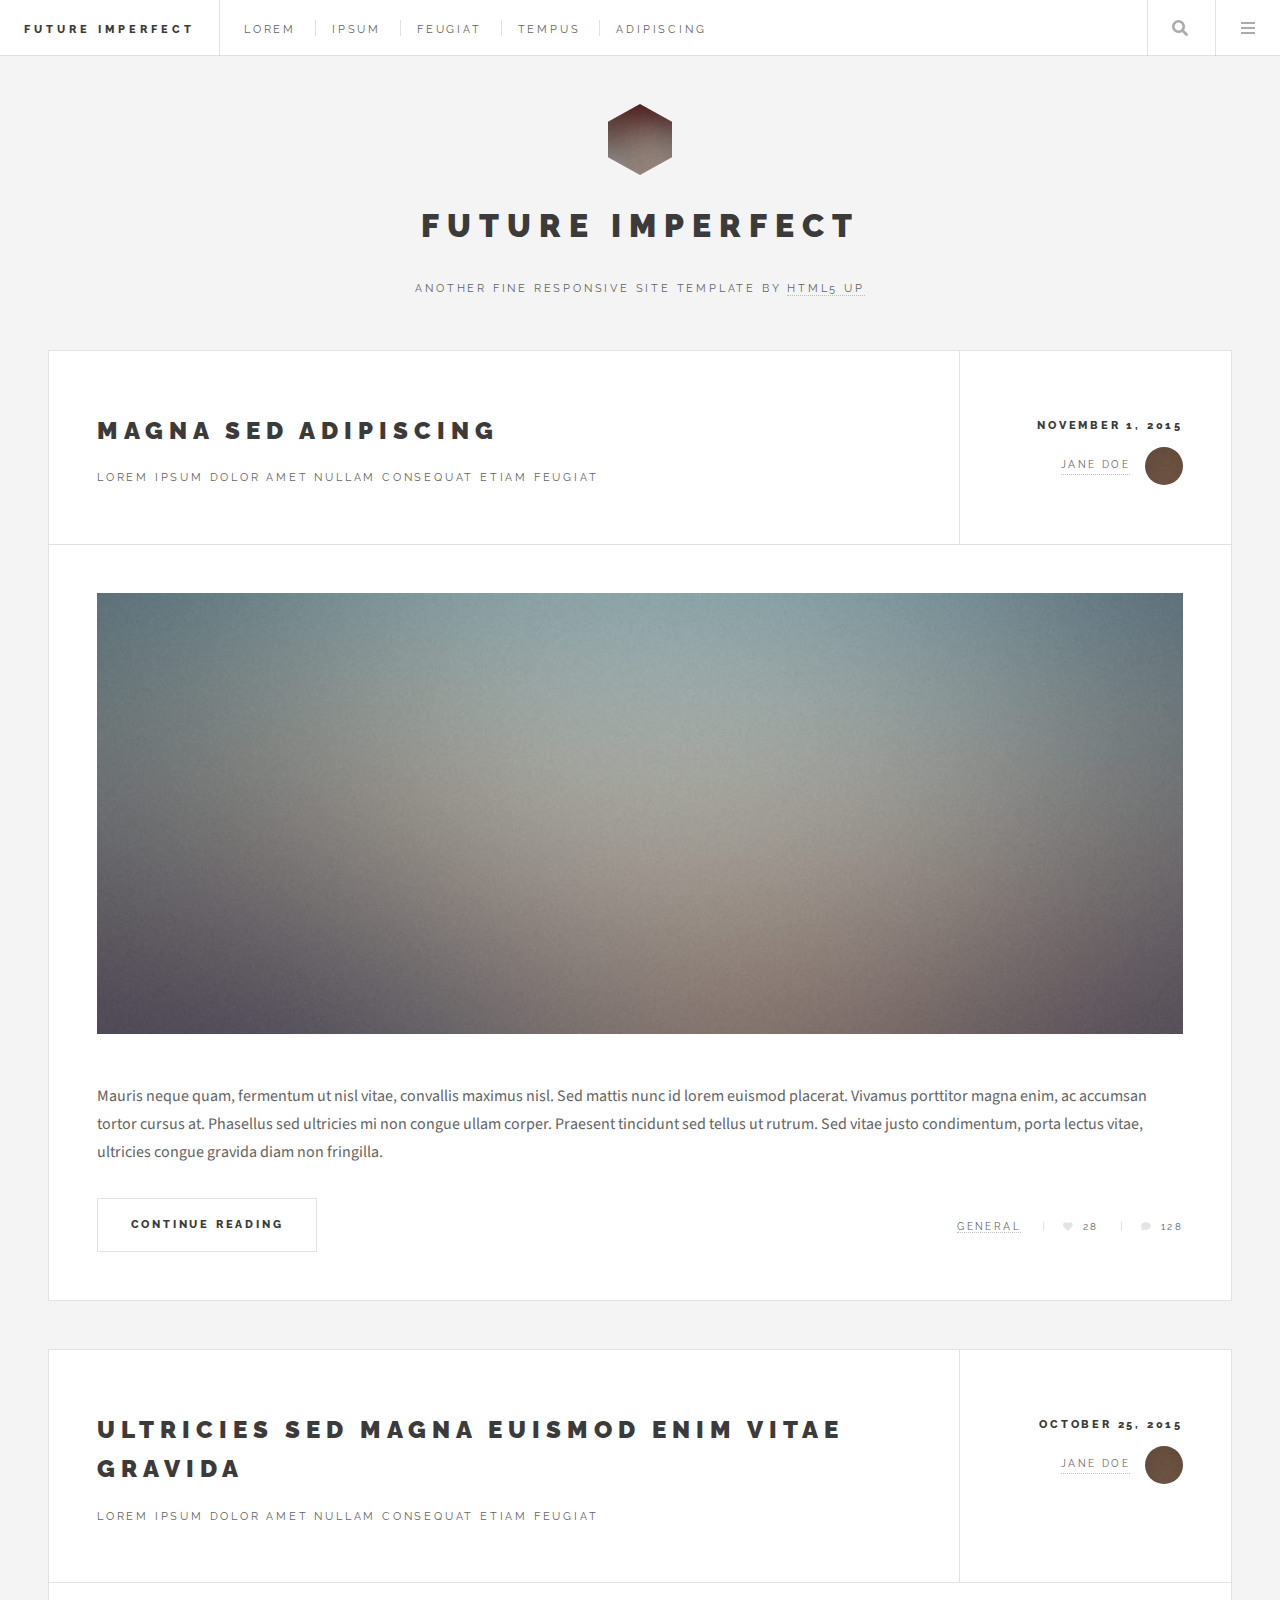
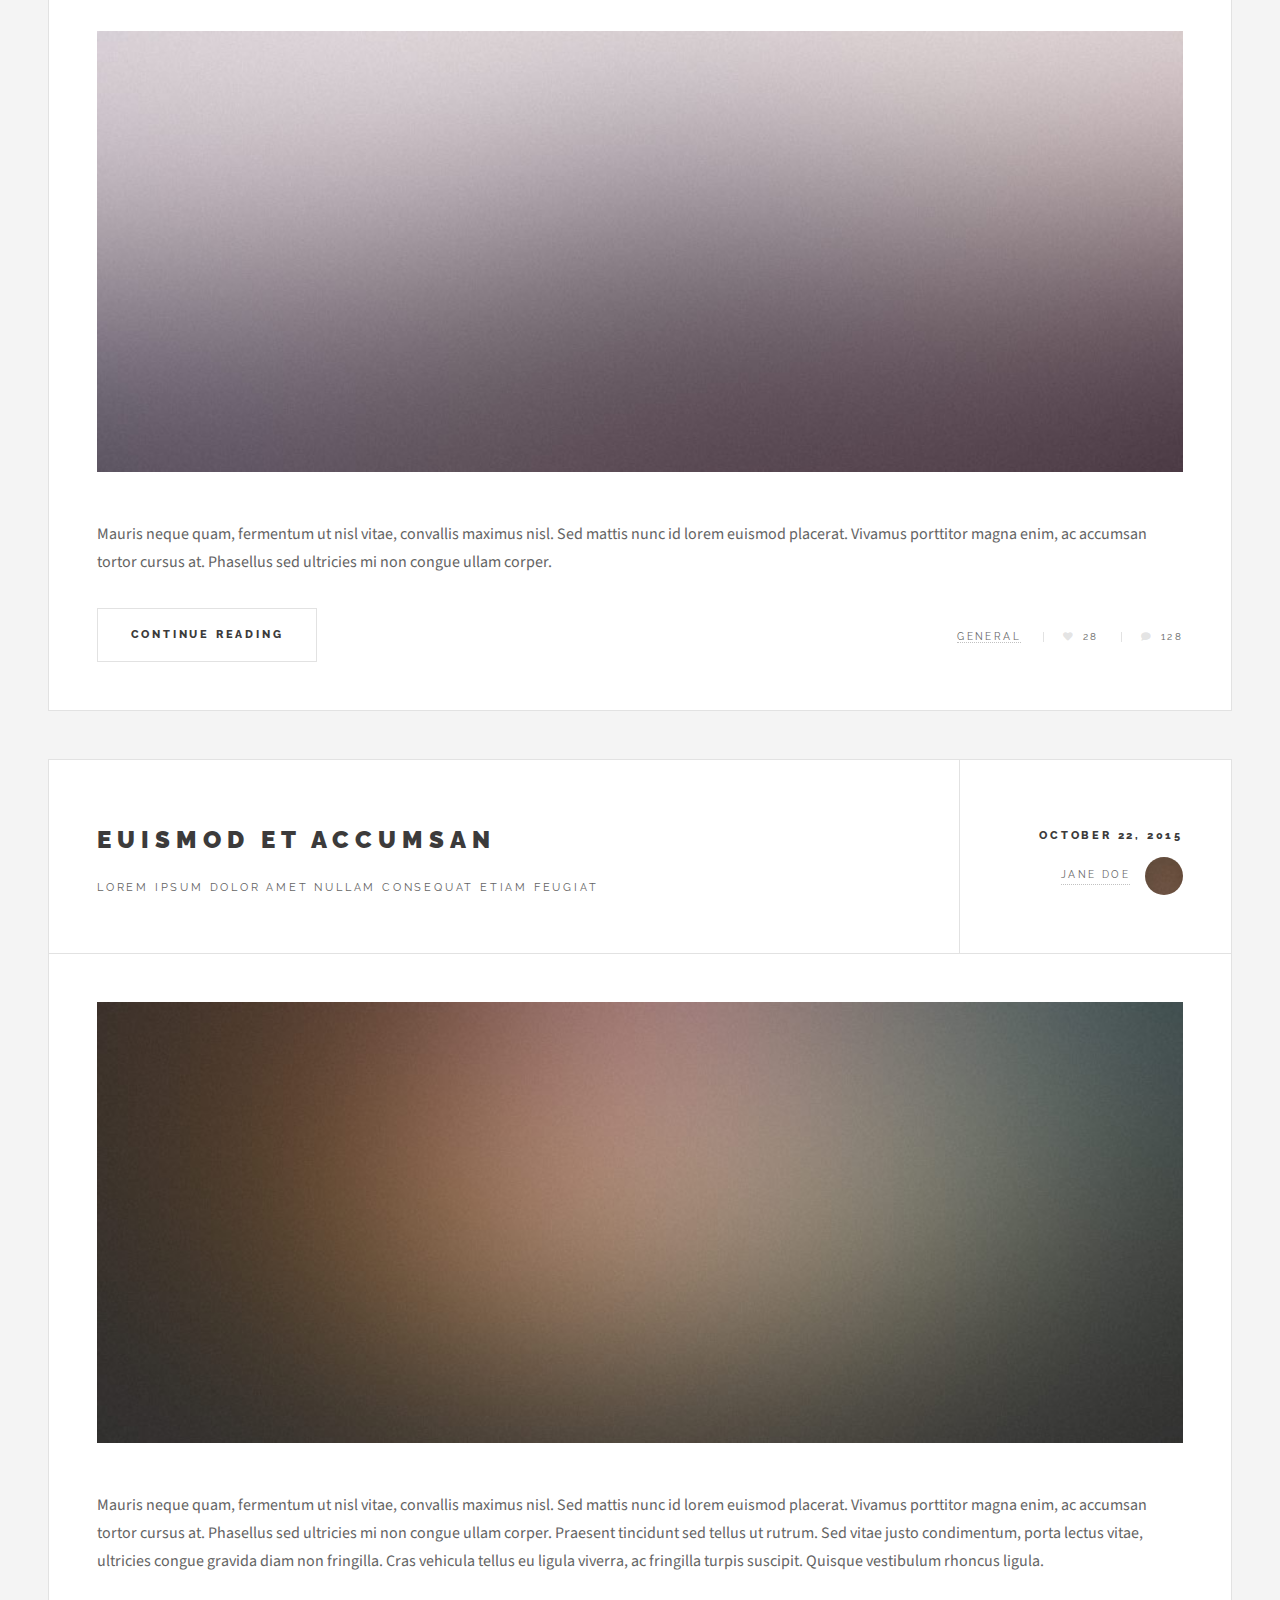
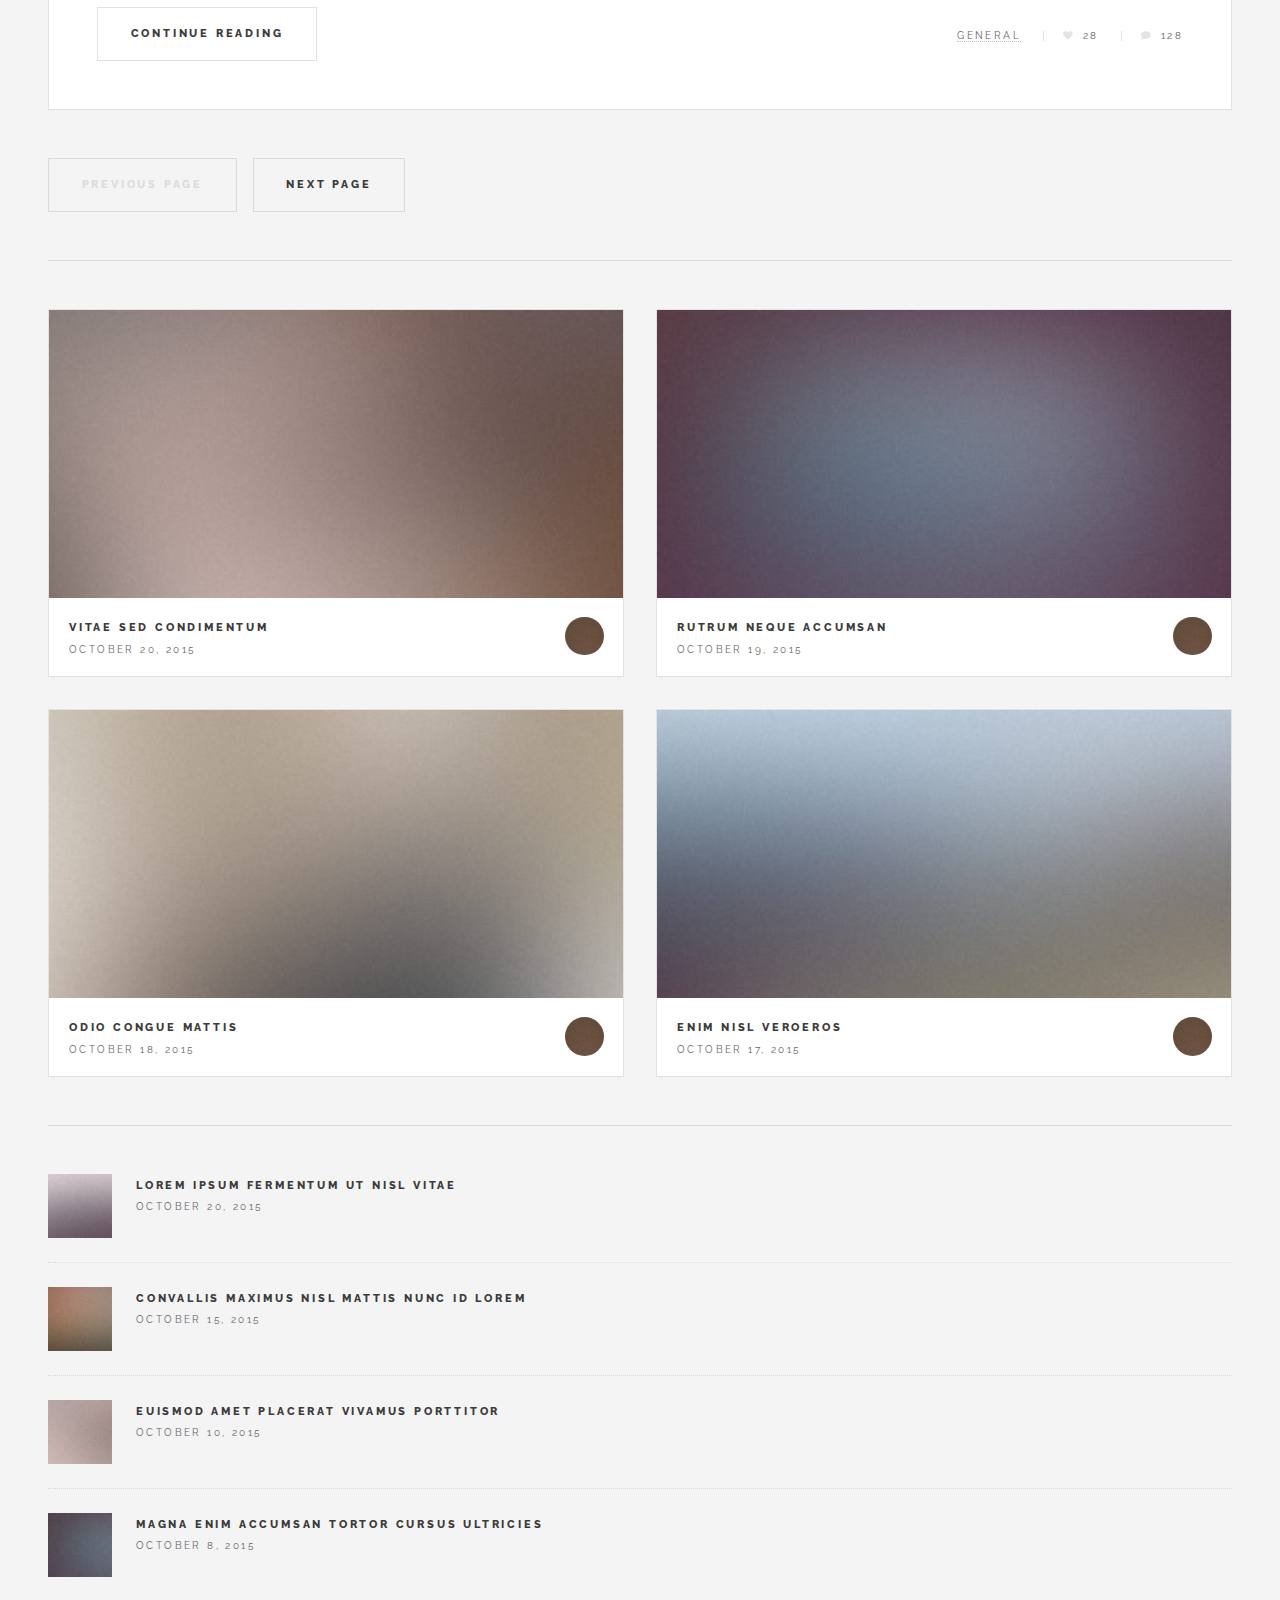
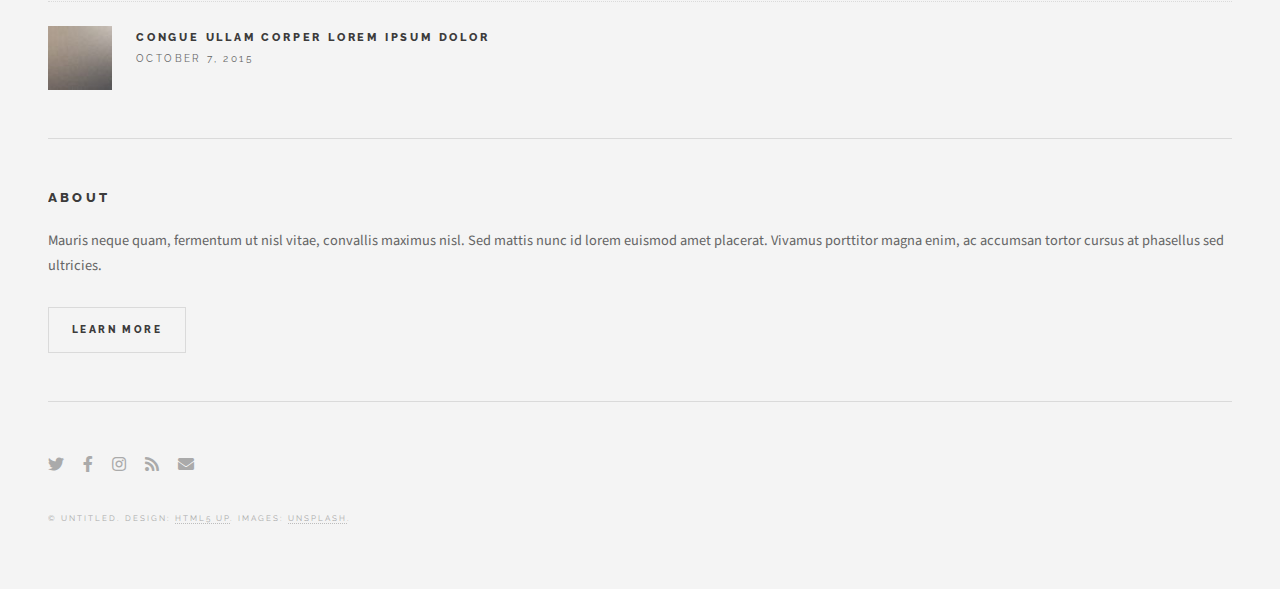
==== website/index.html @ 9416a4be "website template" ====
<!DOCTYPE HTML>
<!--
	Future Imperfect by HTML5 UP
	html5up.net | @ajlkn
	Free for personal and commercial use under the CCA 3.0 license (html5up.net/license)
-->
<html>
	<head>
		<title>Future Imperfect by HTML5 UP</title>
		<meta charset="utf-8" />
		<meta name="viewport" content="width=device-width, initial-scale=1, user-scalable=no" />
		<link rel="stylesheet" href="assets/css/main.css" />
	</head>
	<body class="is-preload">

		<!-- Wrapper -->
			<div id="wrapper">

				<!-- Header -->
					<header id="header">
						<h1><a href="index.html">Future Imperfect</a></h1>
						<nav class="links">
							<ul>
								<li><a href="#">Lorem</a></li>
								<li><a href="#">Ipsum</a></li>
								<li><a href="#">Feugiat</a></li>
								<li><a href="#">Tempus</a></li>
								<li><a href="#">Adipiscing</a></li>
							</ul>
						</nav>
						<nav class="main">
							<ul>
								<li class="search">
									<a class="fa-search" href="#search">Search</a>
									<form id="search" method="get" action="#">
										<input type="text" name="query" placeholder="Search" />
									</form>
								</li>
								<li class="menu">
									<a class="fa-bars" href="#menu">Menu</a>
								</li>
							</ul>
						</nav>
					</header>

				<!-- Menu -->
					<section id="menu">

						<!-- Search -->
							<section>
								<form class="search" method="get" action="#">
									<input type="text" name="query" placeholder="Search" />
								</form>
							</section>

						<!-- Links -->
							<section>
								<ul class="links">
									<li>
										<a href="#">
											<h3>Lorem ipsum</h3>
											<p>Feugiat tempus veroeros dolor</p>
										</a>
									</li>
									<li>
										<a href="#">
											<h3>Dolor sit amet</h3>
											<p>Sed vitae justo condimentum</p>
										</a>
									</li>
									<li>
										<a href="#">
											<h3>Feugiat veroeros</h3>
											<p>Phasellus sed ultricies mi congue</p>
										</a>
									</li>
									<li>
										<a href="#">
											<h3>Etiam sed consequat</h3>
											<p>Porta lectus amet ultricies</p>
										</a>
									</li>
								</ul>
							</section>

						<!-- Actions -->
							<section>
								<ul class="actions stacked">
									<li><a href="#" class="button large fit">Log In</a></li>
								</ul>
							</section>

					</section>

				<!-- Main -->
					<div id="main">

						<!-- Post -->
							<article class="post">
								<header>
									<div class="title">
										<h2><a href="single.html">Magna sed adipiscing</a></h2>
										<p>Lorem ipsum dolor amet nullam consequat etiam feugiat</p>
									</div>
									<div class="meta">
										<time class="published" datetime="2015-11-01">November 1, 2015</time>
										<a href="#" class="author"><span class="name">Jane Doe</span><img src="images/avatar.jpg" alt="" /></a>
									</div>
								</header>
								<a href="single.html" class="image featured"><img src="images/pic01.jpg" alt="" /></a>
								<p>Mauris neque quam, fermentum ut nisl vitae, convallis maximus nisl. Sed mattis nunc id lorem euismod placerat. Vivamus porttitor magna enim, ac accumsan tortor cursus at. Phasellus sed ultricies mi non congue ullam corper. Praesent tincidunt sed tellus ut rutrum. Sed vitae justo condimentum, porta lectus vitae, ultricies congue gravida diam non fringilla.</p>
								<footer>
									<ul class="actions">
										<li><a href="single.html" class="button large">Continue Reading</a></li>
									</ul>
									<ul class="stats">
										<li><a href="#">General</a></li>
										<li><a href="#" class="icon solid fa-heart">28</a></li>
										<li><a href="#" class="icon solid fa-comment">128</a></li>
									</ul>
								</footer>
							</article>

						<!-- Post -->
							<article class="post">
								<header>
									<div class="title">
										<h2><a href="single.html">Ultricies sed magna euismod enim vitae gravida</a></h2>
										<p>Lorem ipsum dolor amet nullam consequat etiam feugiat</p>
									</div>
									<div class="meta">
										<time class="published" datetime="2015-10-25">October 25, 2015</time>
										<a href="#" class="author"><span class="name">Jane Doe</span><img src="images/avatar.jpg" alt="" /></a>
									</div>
								</header>
								<a href="single.html" class="image featured"><img src="images/pic02.jpg" alt="" /></a>
								<p>Mauris neque quam, fermentum ut nisl vitae, convallis maximus nisl. Sed mattis nunc id lorem euismod placerat. Vivamus porttitor magna enim, ac accumsan tortor cursus at. Phasellus sed ultricies mi non congue ullam corper.</p>
								<footer>
									<ul class="actions">
										<li><a href="single.html" class="button large">Continue Reading</a></li>
									</ul>
									<ul class="stats">
										<li><a href="#">General</a></li>
										<li><a href="#" class="icon solid fa-heart">28</a></li>
										<li><a href="#" class="icon solid fa-comment">128</a></li>
									</ul>
								</footer>
							</article>

						<!-- Post -->
							<article class="post">
								<header>
									<div class="title">
										<h2><a href="single.html">Euismod et accumsan</a></h2>
										<p>Lorem ipsum dolor amet nullam consequat etiam feugiat</p>
									</div>
									<div class="meta">
										<time class="published" datetime="2015-10-22">October 22, 2015</time>
										<a href="#" class="author"><span class="name">Jane Doe</span><img src="images/avatar.jpg" alt="" /></a>
									</div>
								</header>
								<a href="single.html" class="image featured"><img src="images/pic03.jpg" alt="" /></a>
								<p>Mauris neque quam, fermentum ut nisl vitae, convallis maximus nisl. Sed mattis nunc id lorem euismod placerat. Vivamus porttitor magna enim, ac accumsan tortor cursus at. Phasellus sed ultricies mi non congue ullam corper. Praesent tincidunt sed tellus ut rutrum. Sed vitae justo condimentum, porta lectus vitae, ultricies congue gravida diam non fringilla. Cras vehicula tellus eu ligula viverra, ac fringilla turpis suscipit. Quisque vestibulum rhoncus ligula.</p>
								<footer>
									<ul class="actions">
										<li><a href="single.html" class="button large">Continue Reading</a></li>
									</ul>
									<ul class="stats">
										<li><a href="#">General</a></li>
										<li><a href="#" class="icon solid fa-heart">28</a></li>
										<li><a href="#" class="icon solid fa-comment">128</a></li>
									</ul>
								</footer>
							</article>

						<!-- Post -->
						<!--
							<article class="post">
								<header>
									<div class="title">
										<h2><a href="#">Elements</a></h2>
										<p>Lorem ipsum dolor amet nullam consequat etiam feugiat</p>
									</div>
									<div class="meta">
										<time class="published" datetime="2015-10-18">October 18, 2015</time>
										<a href="#" class="author"><span class="name">Jane Doe</span><img src="images/avatar.jpg" alt="" /></a>
									</div>
								</header>

								<section>
									<h3>Text</h3>
									<p>This is <b>bold</b> and this is <strong>strong</strong>. This is <i>italic</i> and this is <em>emphasized</em>.
									This is <sup>superscript</sup> text and this is <sub>subscript</sub> text.
									This is <u>underlined</u> and this is code: <code>for (;;) { ... }</code>. Finally, <a href="#">this is a link</a>.</p>
									<hr />
									<p>Nunc lacinia ante nunc ac lobortis. Interdum adipiscing gravida odio porttitor sem non mi integer non faucibus ornare mi ut ante amet placerat aliquet. Volutpat eu sed ante lacinia sapien lorem accumsan varius montes viverra nibh in adipiscing blandit tempus accumsan.</p>
									<hr />
									<h2>Heading Level 2</h2>
									<h3>Heading Level 3</h3>
									<h4>Heading Level 4</h4>
									<hr />
									<h4>Blockquote</h4>
									<blockquote>Fringilla nisl. Donec accumsan interdum nisi, quis tincidunt felis sagittis eget tempus euismod. Vestibulum ante ipsum primis in faucibus vestibulum. Blandit adipiscing eu felis iaculis volutpat ac adipiscing accumsan faucibus. Vestibulum ante ipsum primis in faucibus lorem ipsum dolor sit amet nullam adipiscing eu felis.</blockquote>
									<h4>Preformatted</h4>
									<pre><code>i = 0;

while (!deck.isInOrder()) {
  print 'Iteration ' + i;
  deck.shuffle();
  i++;
}

print 'It took ' + i + ' iterations to sort the deck.';</code></pre>
								</section>

								<section>
									<h3>Lists</h3>
									<div class="row">
										<div class="col-6 col-12-medium">
											<h4>Unordered</h4>
											<ul>
												<li>Dolor pulvinar etiam.</li>
												<li>Sagittis adipiscing.</li>
												<li>Felis enim feugiat.</li>
											</ul>
											<h4>Alternate</h4>
											<ul class="alt">
												<li>Dolor pulvinar etiam.</li>
												<li>Sagittis adipiscing.</li>
												<li>Felis enim feugiat.</li>
											</ul>
										</div>
										<div class="col-6 col-12-medium">
											<h4>Ordered</h4>
											<ol>
												<li>Dolor pulvinar etiam.</li>
												<li>Etiam vel felis viverra.</li>
												<li>Felis enim feugiat.</li>
												<li>Dolor pulvinar etiam.</li>
												<li>Etiam vel felis lorem.</li>
												<li>Felis enim et feugiat.</li>
											</ol>
											<h4>Icons</h4>
											<ul class="icons">
												<li><a href="#" class="icon brands fa-twitter"><span class="label">Twitter</span></a></li>
												<li><a href="#" class="icon brands fa-facebook-f"><span class="label">Facebook</span></a></li>
												<li><a href="#" class="icon brands fa-instagram"><span class="label">Instagram</span></a></li>
												<li><a href="#" class="icon brands fa-github"><span class="label">Github</span></a></li>
											</ul>
										</div>
									</div>
									<h3>Actions</h3>
									<div class="row">
										<div class="col-6 col-12-medium">
											<ul class="actions">
												<li><a href="#" class="button">Default</a></li>
												<li><a href="#" class="button">Default</a></li>
												<li><a href="#" class="button">Default</a></li>
											</ul>
											<ul class="actions small">
												<li><a href="#" class="button small">Small</a></li>
												<li><a href="#" class="button small">Small</a></li>
												<li><a href="#" class="button small">Small</a></li>
											</ul>
											<ul class="actions stacked">
												<li><a href="#" class="button">Default</a></li>
												<li><a href="#" class="button">Default</a></li>
												<li><a href="#" class="button">Default</a></li>
											</ul>
											<ul class="actions stacked">
												<li><a href="#" class="button small">Small</a></li>
												<li><a href="#" class="button small">Small</a></li>
												<li><a href="#" class="button small">Small</a></li>
											</ul>
										</div>
										<div class="col-6 col-12-medium">
											<ul class="actions stacked">
												<li><a href="#" class="button fit">Default</a></li>
												<li><a href="#" class="button fit">Default</a></li>
											</ul>
											<ul class="actions stacked">
												<li><a href="#" class="button small fit">Small</a></li>
												<li><a href="#" class="button small fit">Small</a></li>
											</ul>
										</div>
									</div>
								</section>

								<section>
									<h3>Table</h3>
									<h4>Default</h4>
									<div class="table-wrapper">
										<table>
											<thead>
												<tr>
													<th>Name</th>
													<th>Description</th>
													<th>Price</th>
												</tr>
											</thead>
											<tbody>
												<tr>
													<td>Item One</td>
													<td>Ante turpis integer aliquet porttitor.</td>
													<td>29.99</td>
												</tr>
												<tr>
													<td>Item Two</td>
													<td>Vis ac commodo adipiscing arcu aliquet.</td>
													<td>19.99</td>
												</tr>
												<tr>
													<td>Item Three</td>
													<td> Morbi faucibus arcu accumsan lorem.</td>
													<td>29.99</td>
												</tr>
												<tr>
													<td>Item Four</td>
													<td>Vitae integer tempus condimentum.</td>
													<td>19.99</td>
												</tr>
												<tr>
													<td>Item Five</td>
													<td>Ante turpis integer aliquet porttitor.</td>
													<td>29.99</td>
												</tr>
											</tbody>
											<tfoot>
												<tr>
													<td colspan="2"></td>
													<td>100.00</td>
												</tr>
											</tfoot>
										</table>
									</div>

									<h4>Alternate</h4>
									<div class="table-wrapper">
										<table class="alt">
											<thead>
												<tr>
													<th>Name</th>
													<th>Description</th>
													<th>Price</th>
												</tr>
											</thead>
											<tbody>
												<tr>
													<td>Item One</td>
													<td>Ante turpis integer aliquet porttitor.</td>
													<td>29.99</td>
												</tr>
												<tr>
													<td>Item Two</td>
													<td>Vis ac commodo adipiscing arcu aliquet.</td>
													<td>19.99</td>
												</tr>
												<tr>
													<td>Item Three</td>
													<td> Morbi faucibus arcu accumsan lorem.</td>
													<td>29.99</td>
												</tr>
												<tr>
													<td>Item Four</td>
													<td>Vitae integer tempus condimentum.</td>
													<td>19.99</td>
												</tr>
												<tr>
													<td>Item Five</td>
													<td>Ante turpis integer aliquet porttitor.</td>
													<td>29.99</td>
												</tr>
											</tbody>
											<tfoot>
												<tr>
													<td colspan="2"></td>
													<td>100.00</td>
												</tr>
											</tfoot>
										</table>
									</div>
								</section>

								<section>
									<h3>Buttons</h3>
									<ul class="actions">
										<li><a href="#" class="button large">Large</a></li>
										<li><a href="#" class="button">Default</a></li>
										<li><a href="#" class="button small">Small</a></li>
									</ul>
									<ul class="actions fit">
										<li><a href="#" class="button fit">Fit</a></li>
										<li><a href="#" class="button fit">Fit</a></li>
										<li><a href="#" class="button fit">Fit</a></li>
									</ul>
									<ul class="actions fit small">
										<li><a href="#" class="button fit small">Fit + Small</a></li>
										<li><a href="#" class="button fit small">Fit + Small</a></li>
										<li><a href="#" class="button fit small">Fit + Small</a></li>
									</ul>
									<ul class="actions">
										<li><a href="#" class="button icon solid fa-download">Icon</a></li>
										<li><a href="#" class="button icon solid fa-upload">Icon</a></li>
										<li><a href="#" class="button icon solid fa-save">Icon</a></li>
									</ul>
									<ul class="actions">
										<li><span class="button disabled">Disabled</span></li>
										<li><span class="button disabled icon solid fa-download">Disabled</span></li>
									</ul>
								</section>

								<section>
									<h3>Form</h3>
									<form method="post" action="#">
										<div class="row gtr-uniform">
											<div class="col-6 col-12-xsmall">
												<input type="text" name="demo-name" id="demo-name" value="" placeholder="Name" />
											</div>
											<div class="col-6 col-12-xsmall">
												<input type="email" name="demo-email" id="demo-email" value="" placeholder="Email" />
											</div>
											<div class="col-12">
												<select name="demo-category" id="demo-category">
													<option value="">- Category -</option>
													<option value="1">Manufacturing</option>
													<option value="1">Shipping</option>
													<option value="1">Administration</option>
													<option value="1">Human Resources</option>
												</select>
											</div>
											<div class="col-4 col-12-small">
												<input type="radio" id="demo-priority-low" name="demo-priority" checked>
												<label for="demo-priority-low">Low</label>
											</div>
											<div class="col-4 col-12-small">
												<input type="radio" id="demo-priority-normal" name="demo-priority">
												<label for="demo-priority-normal">Normal</label>
											</div>
											<div class="col-4 col-12-small">
												<input type="radio" id="demo-priority-high" name="demo-priority">
												<label for="demo-priority-high">High</label>
											</div>
											<div class="col-6 col-12-small">
												<input type="checkbox" id="demo-copy" name="demo-copy">
												<label for="demo-copy">Email me a copy</label>
											</div>
											<div class="col-6 col-12-small">
												<input type="checkbox" id="demo-human" name="demo-human" checked>
												<label for="demo-human">Not a robot</label>
											</div>
											<div class="col-12">
												<textarea name="demo-message" id="demo-message" placeholder="Enter your message" rows="6"></textarea>
											</div>
											<div class="col-12">
												<ul class="actions">
													<li><input type="submit" value="Send Message" /></li>
													<li><input type="reset" value="Reset" /></li>
												</ul>
											</div>
										</div>
									</form>
								</section>

								<section>
									<h3>Image</h3>
									<h4>Fit</h4>
									<div class="box alt">
										<div class="row gtr-uniform">
											<div class="col-12"><span class="image fit"><img src="images/pic02.jpg" alt="" /></span></div>
											<div class="col-4"><span class="image fit"><img src="images/pic04.jpg" alt="" /></span></div>
											<div class="col-4"><span class="image fit"><img src="images/pic05.jpg" alt="" /></span></div>
											<div class="col-4"><span class="image fit"><img src="images/pic06.jpg" alt="" /></span></div>
											<div class="col-4"><span class="image fit"><img src="images/pic06.jpg" alt="" /></span></div>
											<div class="col-4"><span class="image fit"><img src="images/pic04.jpg" alt="" /></span></div>
											<div class="col-4"><span class="image fit"><img src="images/pic05.jpg" alt="" /></span></div>
											<div class="col-4"><span class="image fit"><img src="images/pic05.jpg" alt="" /></span></div>
											<div class="col-4"><span class="image fit"><img src="images/pic06.jpg" alt="" /></span></div>
											<div class="col-4"><span class="image fit"><img src="images/pic04.jpg" alt="" /></span></div>
										</div>
									</div>
									<h4>Left &amp; Right</h4>
									<p><span class="image left"><img src="images/pic07.jpg" alt="" /></span>Fringilla nisl. Donec accumsan interdum nisi, quis tincidunt felis sagittis eget. tempus euismod. Vestibulum ante ipsum primis in faucibus vestibulum. Blandit adipiscing eu felis iaculis volutpat ac adipiscing accumsan eu faucibus. Integer ac pellentesque praesent tincidunt felis sagittis eget. tempus euismod. Vestibulum ante ipsum primis in faucibus vestibulum. Blandit adipiscing eu felis iaculis volutpat ac adipiscing accumsan eu faucibus. Integer ac pellentesque praesent. Donec accumsan interdum nisi, quis tincidunt felis sagittis eget. tempus euismod. Vestibulum ante ipsum primis in faucibus vestibulum. Blandit adipiscing eu felis iaculis volutpat ac adipiscing accumsan eu faucibus. Integer ac pellentesque praesent tincidunt felis sagittis eget. tempus euismod. Vestibulum ante ipsum primis in faucibus vestibulum. Blandit adipiscing eu felis iaculis volutpat ac adipiscing accumsan eu faucibus. Integer ac pellentesque praesent. Blandit adipiscing eu felis iaculis volutpat ac adipiscing accumsan eu faucibus. Integer ac pellentesque praesent tincidunt felis sagittis eget. tempus euismod. Vestibulum ante ipsum primis in faucibus vestibulum. Blandit adipiscing eu felis iaculis volutpat ac adipiscing accumsan eu faucibus. Integer ac pellentesque praesent.</p>
									<p><span class="image right"><img src="images/pic04.jpg" alt="" /></span>Fringilla nisl. Donec accumsan interdum nisi, quis tincidunt felis sagittis eget. tempus euismod. Vestibulum ante ipsum primis in faucibus vestibulum. Blandit adipiscing eu felis iaculis volutpat ac adipiscing accumsan eu faucibus. Integer ac pellentesque praesent tincidunt felis sagittis eget. tempus euismod. Vestibulum ante ipsum primis in faucibus vestibulum. Blandit adipiscing eu felis iaculis volutpat ac adipiscing accumsan eu faucibus. Integer ac pellentesque praesent. Donec accumsan interdum nisi, quis tincidunt felis sagittis eget. tempus euismod. Vestibulum ante ipsum primis in faucibus vestibulum. Blandit adipiscing eu felis iaculis volutpat ac adipiscing accumsan eu faucibus. Integer ac pellentesque praesent tincidunt felis sagittis eget. tempus euismod. Vestibulum ante ipsum primis in faucibus vestibulum. Blandit adipiscing eu felis iaculis volutpat ac adipiscing accumsan eu faucibus. Integer ac pellentesque praesent. Blandit adipiscing eu felis iaculis volutpat ac adipiscing accumsan eu faucibus. Integer ac pellentesque praesent tincidunt felis sagittis eget. tempus euismod. Vestibulum ante ipsum primis in faucibus vestibulum. Blandit adipiscing eu felis iaculis volutpat ac adipiscing accumsan eu faucibus. Integer ac pellentesque praesent.</p>
								</section>

							</article>
						-->

						<!-- Pagination -->
							<ul class="actions pagination">
								<li><a href="" class="disabled button large previous">Previous Page</a></li>
								<li><a href="#" class="button large next">Next Page</a></li>
							</ul>

					</div>

				<!-- Sidebar -->
					<section id="sidebar">

						<!-- Intro -->
							<section id="intro">
								<a href="#" class="logo"><img src="images/logo.jpg" alt="" /></a>
								<header>
									<h2>Future Imperfect</h2>
									<p>Another fine responsive site template by <a href="http://html5up.net">HTML5 UP</a></p>
								</header>
							</section>

						<!-- Mini Posts -->
							<section>
								<div class="mini-posts">

									<!-- Mini Post -->
										<article class="mini-post">
											<header>
												<h3><a href="single.html">Vitae sed condimentum</a></h3>
												<time class="published" datetime="2015-10-20">October 20, 2015</time>
												<a href="#" class="author"><img src="images/avatar.jpg" alt="" /></a>
											</header>
											<a href="single.html" class="image"><img src="images/pic04.jpg" alt="" /></a>
										</article>

									<!-- Mini Post -->
										<article class="mini-post">
											<header>
												<h3><a href="single.html">Rutrum neque accumsan</a></h3>
												<time class="published" datetime="2015-10-19">October 19, 2015</time>
												<a href="#" class="author"><img src="images/avatar.jpg" alt="" /></a>
											</header>
											<a href="single.html" class="image"><img src="images/pic05.jpg" alt="" /></a>
										</article>

									<!-- Mini Post -->
										<article class="mini-post">
											<header>
												<h3><a href="single.html">Odio congue mattis</a></h3>
												<time class="published" datetime="2015-10-18">October 18, 2015</time>
												<a href="#" class="author"><img src="images/avatar.jpg" alt="" /></a>
											</header>
											<a href="single.html" class="image"><img src="images/pic06.jpg" alt="" /></a>
										</article>

									<!-- Mini Post -->
										<article class="mini-post">
											<header>
												<h3><a href="single.html">Enim nisl veroeros</a></h3>
												<time class="published" datetime="2015-10-17">October 17, 2015</time>
												<a href="#" class="author"><img src="images/avatar.jpg" alt="" /></a>
											</header>
											<a href="single.html" class="image"><img src="images/pic07.jpg" alt="" /></a>
										</article>

								</div>
							</section>

						<!-- Posts List -->
							<section>
								<ul class="posts">
									<li>
										<article>
											<header>
												<h3><a href="single.html">Lorem ipsum fermentum ut nisl vitae</a></h3>
												<time class="published" datetime="2015-10-20">October 20, 2015</time>
											</header>
											<a href="single.html" class="image"><img src="images/pic08.jpg" alt="" /></a>
										</article>
									</li>
									<li>
										<article>
											<header>
												<h3><a href="single.html">Convallis maximus nisl mattis nunc id lorem</a></h3>
												<time class="published" datetime="2015-10-15">October 15, 2015</time>
											</header>
											<a href="single.html" class="image"><img src="images/pic09.jpg" alt="" /></a>
										</article>
									</li>
									<li>
										<article>
											<header>
												<h3><a href="single.html">Euismod amet placerat vivamus porttitor</a></h3>
												<time class="published" datetime="2015-10-10">October 10, 2015</time>
											</header>
											<a href="single.html" class="image"><img src="images/pic10.jpg" alt="" /></a>
										</article>
									</li>
									<li>
										<article>
											<header>
												<h3><a href="single.html">Magna enim accumsan tortor cursus ultricies</a></h3>
												<time class="published" datetime="2015-10-08">October 8, 2015</time>
											</header>
											<a href="single.html" class="image"><img src="images/pic11.jpg" alt="" /></a>
										</article>
									</li>
									<li>
										<article>
											<header>
												<h3><a href="single.html">Congue ullam corper lorem ipsum dolor</a></h3>
												<time class="published" datetime="2015-10-06">October 7, 2015</time>
											</header>
											<a href="single.html" class="image"><img src="images/pic12.jpg" alt="" /></a>
										</article>
									</li>
								</ul>
							</section>

						<!-- About -->
							<section class="blurb">
								<h2>About</h2>
								<p>Mauris neque quam, fermentum ut nisl vitae, convallis maximus nisl. Sed mattis nunc id lorem euismod amet placerat. Vivamus porttitor magna enim, ac accumsan tortor cursus at phasellus sed ultricies.</p>
								<ul class="actions">
									<li><a href="#" class="button">Learn More</a></li>
								</ul>
							</section>

						<!-- Footer -->
							<section id="footer">
								<ul class="icons">
									<li><a href="#" class="icon brands fa-twitter"><span class="label">Twitter</span></a></li>
									<li><a href="#" class="icon brands fa-facebook-f"><span class="label">Facebook</span></a></li>
									<li><a href="#" class="icon brands fa-instagram"><span class="label">Instagram</span></a></li>
									<li><a href="#" class="icon solid fa-rss"><span class="label">RSS</span></a></li>
									<li><a href="#" class="icon solid fa-envelope"><span class="label">Email</span></a></li>
								</ul>
								<p class="copyright">&copy; Untitled. Design: <a href="http://html5up.net">HTML5 UP</a>. Images: <a href="http://unsplash.com">Unsplash</a>.</p>
							</section>

					</section>

			</div>

		<!-- Scripts -->
			<script src="assets/js/jquery.min.js"></script>
			<script src="assets/js/browser.min.js"></script>
			<script src="assets/js/breakpoints.min.js"></script>
			<script src="assets/js/util.js"></script>
			<script src="assets/js/main.js"></script>

	</body>
</html>
---- website/assets/css/main.css ----
@import url(fontawesome-all.min.css);
@import url("https://fonts.googleapis.com/css?family=Source+Sans+Pro:400,700|Raleway:400,800,900");

/*
	Future Imperfect by HTML5 UP
	html5up.net | @ajlkn
	Free for personal and commercial use under the CCA 3.0 license (html5up.net/license)
*/

html, body, div, span, applet, object,
iframe, h1, h2, h3, h4, h5, h6, p, blockquote,
pre, a, abbr, acronym, address, big, cite,
code, del, dfn, em, img, ins, kbd, q, s, samp,
small, strike, strong, sub, sup, tt, var, b,
u, i, center, dl, dt, dd, ol, ul, li, fieldset,
form, label, legend, table, caption, tbody,
tfoot, thead, tr, th, td, article, aside,
canvas, details, embed, figure, figcaption,
footer, header, hgroup, menu, nav, output, ruby,
section, summary, time, mark, audio, video {
	margin: 0;
	padding: 0;
	border: 0;
	font-size: 100%;
	font: inherit;
	vertical-align: baseline;}

article, aside, details, figcaption, figure,
footer, header, hgroup, menu, nav, section {
	display: block;}

body {
	line-height: 1;
}

ol, ul {
	list-style: none;
}

blockquote, q {
	quotes: none;
}

	blockquote:before, blockquote:after, q:before, q:after {
		content: '';
		content: none;
	}

table {
	border-collapse: collapse;
	border-spacing: 0;
}

body {
	-webkit-text-size-adjust: none;
}

mark {
	background-color: transparent;
	color: inherit;
}

input::-moz-focus-inner {
	border: 0;
	padding: 0;
}

input, select, textarea {
	-moz-appearance: none;
	-webkit-appearance: none;
	-ms-appearance: none;
	appearance: none;
}

/* Basic */

	@-ms-viewport {
		width: device-width;
	}

	body {
		-ms-overflow-style: scrollbar;
	}

	@media screen and (max-width: 480px) {

		html, body {
			min-width: 320px;
		}

	}

	html {
		box-sizing: border-box;
	}

	*, *:before, *:after {
		box-sizing: inherit;
	}

	body {
		background: #f4f4f4;
	}

		body.is-preload *, body.is-preload *:before, body.is-preload *:after {
			-moz-animation: none !important;
			-webkit-animation: none !important;
			-ms-animation: none !important;
			animation: none !important;
			-moz-transition: none !important;
			-webkit-transition: none !important;
			-ms-transition: none !important;
			transition: none !important;
		}

/* Type */

	body, input, select, textarea {
		color: #646464;
		font-family: "Source Sans Pro", Helvetica, sans-serif;
		font-size: 14pt;
		font-weight: 400;
		line-height: 1.75;
	}

		@media screen and (max-width: 1680px) {

			body, input, select, textarea {
				font-size: 12pt;
			}

		}

		@media screen and (max-width: 1280px) {

			body, input, select, textarea {
				font-size: 12pt;
			}

		}

		@media screen and (max-width: 980px) {

			body, input, select, textarea {
				font-size: 12pt;
			}

		}

		@media screen and (max-width: 736px) {

			body, input, select, textarea {
				font-size: 12pt;
			}

		}

		@media screen and (max-width: 480px) {

			body, input, select, textarea {
				font-size: 12pt;
			}

		}

	a {
		-moz-transition: color 0.2s ease, border-bottom-color 0.2s ease;
		-webkit-transition: color 0.2s ease, border-bottom-color 0.2s ease;
		-ms-transition: color 0.2s ease, border-bottom-color 0.2s ease;
		transition: color 0.2s ease, border-bottom-color 0.2s ease;
		border-bottom: dotted 1px rgba(160, 160, 160, 0.65);
		color: inherit;
		text-decoration: none;
	}

		a:before {
			-moz-transition: color 0.2s ease;
			-webkit-transition: color 0.2s ease;
			-ms-transition: color 0.2s ease;
			transition: color 0.2s ease;
		}

		a:hover {
			border-bottom-color: transparent;
			color: #2ebaae !important;
		}

			a:hover:before {
				color: #2ebaae !important;
			}

	strong, b {
		color: #3c3b3b;
		font-weight: 700;
	}

	em, i {
		font-style: italic;
	}

	p {
		margin: 0 0 2em 0;
	}

	h1, h2, h3, h4, h5, h6 {
		color: #3c3b3b;
		font-family: "Raleway", Helvetica, sans-serif;
		font-weight: 800;
		letter-spacing: 0.25em;
		line-height: 1.65;
		margin: 0 0 1em 0;
		text-transform: uppercase;
	}

		h1 a, h2 a, h3 a, h4 a, h5 a, h6 a {
			color: inherit;
			border-bottom: 0;
		}

	h2 {
		font-size: 1.1em;
	}

	h3 {
		font-size: 0.9em;
	}

	h4 {
		font-size: 0.7em;
	}

	h5 {
		font-size: 0.7em;
	}

	h6 {
		font-size: 0.7em;
	}

	sub {
		font-size: 0.8em;
		position: relative;
		top: 0.5em;
	}

	sup {
		font-size: 0.8em;
		position: relative;
		top: -0.5em;
	}

	blockquote {
		border-left: solid 4px rgba(160, 160, 160, 0.3);
		font-style: italic;
		margin: 0 0 2em 0;
		padding: 0.5em 0 0.5em 2em;
	}

	code {
		background: rgba(160, 160, 160, 0.075);
		border: solid 1px rgba(160, 160, 160, 0.3);
		font-family: "Courier New", monospace;
		font-size: 0.9em;
		margin: 0 0.25em;
		padding: 0.25em 0.65em;
	}

	pre {
		-webkit-overflow-scrolling: touch;
		font-family: "Courier New", monospace;
		font-size: 0.9em;
		margin: 0 0 2em 0;
	}

		pre code {
			display: block;
			line-height: 1.75em;
			padding: 1em 1.5em;
			overflow-x: auto;
		}

	hr {
		border: 0;
		border-bottom: solid 1px rgba(160, 160, 160, 0.3);
		margin: 2em 0;
	}

		hr.major {
			margin: 3em 0;
		}

	.align-left {
		text-align: left;
	}

	.align-center {
		text-align: center;
	}

	.align-right {
		text-align: right;
	}

/* Row */

	.row {
		display: flex;
		flex-wrap: wrap;
		box-sizing: border-box;
		align-items: stretch;
	}

		.row > * {
			box-sizing: border-box;
		}

		.row.gtr-uniform > * > :last-child {
			margin-bottom: 0;
		}

		.row.aln-left {
			justify-content: flex-start;
		}

		.row.aln-center {
			justify-content: center;
		}

		.row.aln-right {
			justify-content: flex-end;
		}

		.row.aln-top {
			align-items: flex-start;
		}

		.row.aln-middle {
			align-items: center;
		}

		.row.aln-bottom {
			align-items: flex-end;
		}

		.row > .imp {
			order: -1;
		}

		.row > .col-1 {
			width: 8.33333%;
		}

		.row > .off-1 {
			margin-left: 8.33333%;
		}

		.row > .col-2 {
			width: 16.66667%;
		}

		.row > .off-2 {
			margin-left: 16.66667%;
		}

		.row > .col-3 {
			width: 25%;
		}

		.row > .off-3 {
			margin-left: 25%;
		}

		.row > .col-4 {
			width: 33.33333%;
		}

		.row > .off-4 {
			margin-left: 33.33333%;
		}

		.row > .col-5 {
			width: 41.66667%;
		}

		.row > .off-5 {
			margin-left: 41.66667%;
		}

		.row > .col-6 {
			width: 50%;
		}

		.row > .off-6 {
			margin-left: 50%;
		}

		.row > .col-7 {
			width: 58.33333%;
		}

		.row > .off-7 {
			margin-left: 58.33333%;
		}

		.row > .col-8 {
			width: 66.66667%;
		}

		.row > .off-8 {
			margin-left: 66.66667%;
		}

		.row > .col-9 {
			width: 75%;
		}

		.row > .off-9 {
			margin-left: 75%;
		}

		.row > .col-10 {
			width: 83.33333%;
		}

		.row > .off-10 {
			margin-left: 83.33333%;
		}

		.row > .col-11 {
			width: 91.66667%;
		}

		.row > .off-11 {
			margin-left: 91.66667%;
		}

		.row > .col-12 {
			width: 100%;
		}

		.row > .off-12 {
			margin-left: 100%;
		}

		.row.gtr-0 {
			margin-top: 0;
			margin-left: 0em;
		}

			.row.gtr-0 > * {
				padding: 0 0 0 0em;
			}

			.row.gtr-0.gtr-uniform {
				margin-top: 0em;
			}

				.row.gtr-0.gtr-uniform > * {
					padding-top: 0em;
				}

		.row.gtr-25 {
			margin-top: 0;
			margin-left: -0.25em;
		}

			.row.gtr-25 > * {
				padding: 0 0 0 0.25em;
			}

			.row.gtr-25.gtr-uniform {
				margin-top: -0.25em;
			}

				.row.gtr-25.gtr-uniform > * {
					padding-top: 0.25em;
				}

		.row.gtr-50 {
			margin-top: 0;
			margin-left: -0.5em;
		}

			.row.gtr-50 > * {
				padding: 0 0 0 0.5em;
			}

			.row.gtr-50.gtr-uniform {
				margin-top: -0.5em;
			}

				.row.gtr-50.gtr-uniform > * {
					padding-top: 0.5em;
				}

		.row {
			margin-top: 0;
			margin-left: -1em;
		}

			.row > * {
				padding: 0 0 0 1em;
			}

			.row.gtr-uniform {
				margin-top: -1em;
			}

				.row.gtr-uniform > * {
					padding-top: 1em;
				}

		.row.gtr-150 {
			margin-top: 0;
			margin-left: -1.5em;
		}

			.row.gtr-150 > * {
				padding: 0 0 0 1.5em;
			}

			.row.gtr-150.gtr-uniform {
				margin-top: -1.5em;
			}

				.row.gtr-150.gtr-uniform > * {
					padding-top: 1.5em;
				}

		.row.gtr-200 {
			margin-top: 0;
			margin-left: -2em;
		}

			.row.gtr-200 > * {
				padding: 0 0 0 2em;
			}

			.row.gtr-200.gtr-uniform {
				margin-top: -2em;
			}

				.row.gtr-200.gtr-uniform > * {
					padding-top: 2em;
				}

		@media screen and (max-width: 1680px) {

			.row {
				display: flex;
				flex-wrap: wrap;
				box-sizing: border-box;
				align-items: stretch;
			}

				.row > * {
					box-sizing: border-box;
				}

				.row.gtr-uniform > * > :last-child {
					margin-bottom: 0;
				}

				.row.aln-left {
					justify-content: flex-start;
				}

				.row.aln-center {
					justify-content: center;
				}

				.row.aln-right {
					justify-content: flex-end;
				}

				.row.aln-top {
					align-items: flex-start;
				}

				.row.aln-middle {
					align-items: center;
				}

				.row.aln-bottom {
					align-items: flex-end;
				}

				.row > .imp-xlarge {
					order: -1;
				}

				.row > .col-1-xlarge {
					width: 8.33333%;
				}

				.row > .off-1-xlarge {
					margin-left: 8.33333%;
				}

				.row > .col-2-xlarge {
					width: 16.66667%;
				}

				.row > .off-2-xlarge {
					margin-left: 16.66667%;
				}

				.row > .col-3-xlarge {
					width: 25%;
				}

				.row > .off-3-xlarge {
					margin-left: 25%;
				}

				.row > .col-4-xlarge {
					width: 33.33333%;
				}

				.row > .off-4-xlarge {
					margin-left: 33.33333%;
				}

				.row > .col-5-xlarge {
					width: 41.66667%;
				}

				.row > .off-5-xlarge {
					margin-left: 41.66667%;
				}

				.row > .col-6-xlarge {
					width: 50%;
				}

				.row > .off-6-xlarge {
					margin-left: 50%;
				}

				.row > .col-7-xlarge {
					width: 58.33333%;
				}

				.row > .off-7-xlarge {
					margin-left: 58.33333%;
				}

				.row > .col-8-xlarge {
					width: 66.66667%;
				}

				.row > .off-8-xlarge {
					margin-left: 66.66667%;
				}

				.row > .col-9-xlarge {
					width: 75%;
				}

				.row > .off-9-xlarge {
					margin-left: 75%;
				}

				.row > .col-10-xlarge {
					width: 83.33333%;
				}

				.row > .off-10-xlarge {
					margin-left: 83.33333%;
				}

				.row > .col-11-xlarge {
					width: 91.66667%;
				}

				.row > .off-11-xlarge {
					margin-left: 91.66667%;
				}

				.row > .col-12-xlarge {
					width: 100%;
				}

				.row > .off-12-xlarge {
					margin-left: 100%;
				}

				.row.gtr-0 {
					margin-top: 0;
					margin-left: 0em;
				}

					.row.gtr-0 > * {
						padding: 0 0 0 0em;
					}

					.row.gtr-0.gtr-uniform {
						margin-top: 0em;
					}

						.row.gtr-0.gtr-uniform > * {
							padding-top: 0em;
						}

				.row.gtr-25 {
					margin-top: 0;
					margin-left: -0.25em;
				}

					.row.gtr-25 > * {
						padding: 0 0 0 0.25em;
					}

					.row.gtr-25.gtr-uniform {
						margin-top: -0.25em;
					}

						.row.gtr-25.gtr-uniform > * {
							padding-top: 0.25em;
						}

				.row.gtr-50 {
					margin-top: 0;
					margin-left: -0.5em;
				}

					.row.gtr-50 > * {
						padding: 0 0 0 0.5em;
					}

					.row.gtr-50.gtr-uniform {
						margin-top: -0.5em;
					}

						.row.gtr-50.gtr-uniform > * {
							padding-top: 0.5em;
						}

				.row {
					margin-top: 0;
					margin-left: -1em;
				}

					.row > * {
						padding: 0 0 0 1em;
					}

					.row.gtr-uniform {
						margin-top: -1em;
					}

						.row.gtr-uniform > * {
							padding-top: 1em;
						}

				.row.gtr-150 {
					margin-top: 0;
					margin-left: -1.5em;
				}

					.row.gtr-150 > * {
						padding: 0 0 0 1.5em;
					}

					.row.gtr-150.gtr-uniform {
						margin-top: -1.5em;
					}

						.row.gtr-150.gtr-uniform > * {
							padding-top: 1.5em;
						}

				.row.gtr-200 {
					margin-top: 0;
					margin-left: -2em;
				}

					.row.gtr-200 > * {
						padding: 0 0 0 2em;
					}

					.row.gtr-200.gtr-uniform {
						margin-top: -2em;
					}

						.row.gtr-200.gtr-uniform > * {
							padding-top: 2em;
						}

		}

		@media screen and (max-width: 1280px) {

			.row {
				display: flex;
				flex-wrap: wrap;
				box-sizing: border-box;
				align-items: stretch;
			}

				.row > * {
					box-sizing: border-box;
				}

				.row.gtr-uniform > * > :last-child {
					margin-bottom: 0;
				}

				.row.aln-left {
					justify-content: flex-start;
				}

				.row.aln-center {
					justify-content: center;
				}

				.row.aln-right {
					justify-content: flex-end;
				}

				.row.aln-top {
					align-items: flex-start;
				}

				.row.aln-middle {
					align-items: center;
				}

				.row.aln-bottom {
					align-items: flex-end;
				}

				.row > .imp-large {
					order: -1;
				}

				.row > .col-1-large {
					width: 8.33333%;
				}

				.row > .off-1-large {
					margin-left: 8.33333%;
				}

				.row > .col-2-large {
					width: 16.66667%;
				}

				.row > .off-2-large {
					margin-left: 16.66667%;
				}

				.row > .col-3-large {
					width: 25%;
				}

				.row > .off-3-large {
					margin-left: 25%;
				}

				.row > .col-4-large {
					width: 33.33333%;
				}

				.row > .off-4-large {
					margin-left: 33.33333%;
				}

				.row > .col-5-large {
					width: 41.66667%;
				}

				.row > .off-5-large {
					margin-left: 41.66667%;
				}

				.row > .col-6-large {
					width: 50%;
				}

				.row > .off-6-large {
					margin-left: 50%;
				}

				.row > .col-7-large {
					width: 58.33333%;
				}

				.row > .off-7-large {
					margin-left: 58.33333%;
				}

				.row > .col-8-large {
					width: 66.66667%;
				}

				.row > .off-8-large {
					margin-left: 66.66667%;
				}

				.row > .col-9-large {
					width: 75%;
				}

				.row > .off-9-large {
					margin-left: 75%;
				}

				.row > .col-10-large {
					width: 83.33333%;
				}

				.row > .off-10-large {
					margin-left: 83.33333%;
				}

				.row > .col-11-large {
					width: 91.66667%;
				}

				.row > .off-11-large {
					margin-left: 91.66667%;
				}

				.row > .col-12-large {
					width: 100%;
				}

				.row > .off-12-large {
					margin-left: 100%;
				}

				.row.gtr-0 {
					margin-top: 0;
					margin-left: 0em;
				}

					.row.gtr-0 > * {
						padding: 0 0 0 0em;
					}

					.row.gtr-0.gtr-uniform {
						margin-top: 0em;
					}

						.row.gtr-0.gtr-uniform > * {
							padding-top: 0em;
						}

				.row.gtr-25 {
					margin-top: 0;
					margin-left: -0.25em;
				}

					.row.gtr-25 > * {
						padding: 0 0 0 0.25em;
					}

					.row.gtr-25.gtr-uniform {
						margin-top: -0.25em;
					}

						.row.gtr-25.gtr-uniform > * {
							padding-top: 0.25em;
						}

				.row.gtr-50 {
					margin-top: 0;
					margin-left: -0.5em;
				}

					.row.gtr-50 > * {
						padding: 0 0 0 0.5em;
					}

					.row.gtr-50.gtr-uniform {
						margin-top: -0.5em;
					}

						.row.gtr-50.gtr-uniform > * {
							padding-top: 0.5em;
						}

				.row {
					margin-top: 0;
					margin-left: -1em;
				}

					.row > * {
						padding: 0 0 0 1em;
					}

					.row.gtr-uniform {
						margin-top: -1em;
					}

						.row.gtr-uniform > * {
							padding-top: 1em;
						}

				.row.gtr-150 {
					margin-top: 0;
					margin-left: -1.5em;
				}

					.row.gtr-150 > * {
						padding: 0 0 0 1.5em;
					}

					.row.gtr-150.gtr-uniform {
						margin-top: -1.5em;
					}

						.row.gtr-150.gtr-uniform > * {
							padding-top: 1.5em;
						}

				.row.gtr-200 {
					margin-top: 0;
					margin-left: -2em;
				}

					.row.gtr-200 > * {
						padding: 0 0 0 2em;
					}

					.row.gtr-200.gtr-uniform {
						margin-top: -2em;
					}

						.row.gtr-200.gtr-uniform > * {
							padding-top: 2em;
						}

		}

		@media screen and (max-width: 980px) {

			.row {
				display: flex;
				flex-wrap: wrap;
				box-sizing: border-box;
				align-items: stretch;
			}

				.row > * {
					box-sizing: border-box;
				}

				.row.gtr-uniform > * > :last-child {
					margin-bottom: 0;
				}

				.row.aln-left {
					justify-content: flex-start;
				}

				.row.aln-center {
					justify-content: center;
				}

				.row.aln-right {
					justify-content: flex-end;
				}

				.row.aln-top {
					align-items: flex-start;
				}

				.row.aln-middle {
					align-items: center;
				}

				.row.aln-bottom {
					align-items: flex-end;
				}

				.row > .imp-medium {
					order: -1;
				}

				.row > .col-1-medium {
					width: 8.33333%;
				}

				.row > .off-1-medium {
					margin-left: 8.33333%;
				}

				.row > .col-2-medium {
					width: 16.66667%;
				}

				.row > .off-2-medium {
					margin-left: 16.66667%;
				}

				.row > .col-3-medium {
					width: 25%;
				}

				.row > .off-3-medium {
					margin-left: 25%;
				}

				.row > .col-4-medium {
					width: 33.33333%;
				}

				.row > .off-4-medium {
					margin-left: 33.33333%;
				}

				.row > .col-5-medium {
					width: 41.66667%;
				}

				.row > .off-5-medium {
					margin-left: 41.66667%;
				}

				.row > .col-6-medium {
					width: 50%;
				}

				.row > .off-6-medium {
					margin-left: 50%;
				}

				.row > .col-7-medium {
					width: 58.33333%;
				}

				.row > .off-7-medium {
					margin-left: 58.33333%;
				}

				.row > .col-8-medium {
					width: 66.66667%;
				}

				.row > .off-8-medium {
					margin-left: 66.66667%;
				}

				.row > .col-9-medium {
					width: 75%;
				}

				.row > .off-9-medium {
					margin-left: 75%;
				}

				.row > .col-10-medium {
					width: 83.33333%;
				}

				.row > .off-10-medium {
					margin-left: 83.33333%;
				}

				.row > .col-11-medium {
					width: 91.66667%;
				}

				.row > .off-11-medium {
					margin-left: 91.66667%;
				}

				.row > .col-12-medium {
					width: 100%;
				}

				.row > .off-12-medium {
					margin-left: 100%;
				}

				.row.gtr-0 {
					margin-top: 0;
					margin-left: 0em;
				}

					.row.gtr-0 > * {
						padding: 0 0 0 0em;
					}

					.row.gtr-0.gtr-uniform {
						margin-top: 0em;
					}

						.row.gtr-0.gtr-uniform > * {
							padding-top: 0em;
						}

				.row.gtr-25 {
					margin-top: 0;
					margin-left: -0.25em;
				}

					.row.gtr-25 > * {
						padding: 0 0 0 0.25em;
					}

					.row.gtr-25.gtr-uniform {
						margin-top: -0.25em;
					}

						.row.gtr-25.gtr-uniform > * {
							padding-top: 0.25em;
						}

				.row.gtr-50 {
					margin-top: 0;
					margin-left: -0.5em;
				}

					.row.gtr-50 > * {
						padding: 0 0 0 0.5em;
					}

					.row.gtr-50.gtr-uniform {
						margin-top: -0.5em;
					}

						.row.gtr-50.gtr-uniform > * {
							padding-top: 0.5em;
						}

				.row {
					margin-top: 0;
					margin-left: -1em;
				}

					.row > * {
						padding: 0 0 0 1em;
					}

					.row.gtr-uniform {
						margin-top: -1em;
					}

						.row.gtr-uniform > * {
							padding-top: 1em;
						}

				.row.gtr-150 {
					margin-top: 0;
					margin-left: -1.5em;
				}

					.row.gtr-150 > * {
						padding: 0 0 0 1.5em;
					}

					.row.gtr-150.gtr-uniform {
						margin-top: -1.5em;
					}

						.row.gtr-150.gtr-uniform > * {
							padding-top: 1.5em;
						}

				.row.gtr-200 {
					margin-top: 0;
					margin-left: -2em;
				}

					.row.gtr-200 > * {
						padding: 0 0 0 2em;
					}

					.row.gtr-200.gtr-uniform {
						margin-top: -2em;
					}

						.row.gtr-200.gtr-uniform > * {
							padding-top: 2em;
						}

		}

		@media screen and (max-width: 736px) {

			.row {
				display: flex;
				flex-wrap: wrap;
				box-sizing: border-box;
				align-items: stretch;
			}

				.row > * {
					box-sizing: border-box;
				}

				.row.gtr-uniform > * > :last-child {
					margin-bottom: 0;
				}

				.row.aln-left {
					justify-content: flex-start;
				}

				.row.aln-center {
					justify-content: center;
				}

				.row.aln-right {
					justify-content: flex-end;
				}

				.row.aln-top {
					align-items: flex-start;
				}

				.row.aln-middle {
					align-items: center;
				}

				.row.aln-bottom {
					align-items: flex-end;
				}

				.row > .imp-small {
					order: -1;
				}

				.row > .col-1-small {
					width: 8.33333%;
				}

				.row > .off-1-small {
					margin-left: 8.33333%;
				}

				.row > .col-2-small {
					width: 16.66667%;
				}

				.row > .off-2-small {
					margin-left: 16.66667%;
				}

				.row > .col-3-small {
					width: 25%;
				}

				.row > .off-3-small {
					margin-left: 25%;
				}

				.row > .col-4-small {
					width: 33.33333%;
				}

				.row > .off-4-small {
					margin-left: 33.33333%;
				}

				.row > .col-5-small {
					width: 41.66667%;
				}

				.row > .off-5-small {
					margin-left: 41.66667%;
				}

				.row > .col-6-small {
					width: 50%;
				}

				.row > .off-6-small {
					margin-left: 50%;
				}

				.row > .col-7-small {
					width: 58.33333%;
				}

				.row > .off-7-small {
					margin-left: 58.33333%;
				}

				.row > .col-8-small {
					width: 66.66667%;
				}

				.row > .off-8-small {
					margin-left: 66.66667%;
				}

				.row > .col-9-small {
					width: 75%;
				}

				.row > .off-9-small {
					margin-left: 75%;
				}

				.row > .col-10-small {
					width: 83.33333%;
				}

				.row > .off-10-small {
					margin-left: 83.33333%;
				}

				.row > .col-11-small {
					width: 91.66667%;
				}

				.row > .off-11-small {
					margin-left: 91.66667%;
				}

				.row > .col-12-small {
					width: 100%;
				}

				.row > .off-12-small {
					margin-left: 100%;
				}

				.row.gtr-0 {
					margin-top: 0;
					margin-left: 0em;
				}

					.row.gtr-0 > * {
						padding: 0 0 0 0em;
					}

					.row.gtr-0.gtr-uniform {
						margin-top: 0em;
					}

						.row.gtr-0.gtr-uniform > * {
							padding-top: 0em;
						}

				.row.gtr-25 {
					margin-top: 0;
					margin-left: -0.25em;
				}

					.row.gtr-25 > * {
						padding: 0 0 0 0.25em;
					}

					.row.gtr-25.gtr-uniform {
						margin-top: -0.25em;
					}

						.row.gtr-25.gtr-uniform > * {
							padding-top: 0.25em;
						}

				.row.gtr-50 {
					margin-top: 0;
					margin-left: -0.5em;
				}

					.row.gtr-50 > * {
						padding: 0 0 0 0.5em;
					}

					.row.gtr-50.gtr-uniform {
						margin-top: -0.5em;
					}

						.row.gtr-50.gtr-uniform > * {
							padding-top: 0.5em;
						}

				.row {
					margin-top: 0;
					margin-left: -1em;
				}

					.row > * {
						padding: 0 0 0 1em;
					}

					.row.gtr-uniform {
						margin-top: -1em;
					}

						.row.gtr-uniform > * {
							padding-top: 1em;
						}

				.row.gtr-150 {
					margin-top: 0;
					margin-left: -1.5em;
				}

					.row.gtr-150 > * {
						padding: 0 0 0 1.5em;
					}

					.row.gtr-150.gtr-uniform {
						margin-top: -1.5em;
					}

						.row.gtr-150.gtr-uniform > * {
							padding-top: 1.5em;
						}

				.row.gtr-200 {
					margin-top: 0;
					margin-left: -2em;
				}

					.row.gtr-200 > * {
						padding: 0 0 0 2em;
					}

					.row.gtr-200.gtr-uniform {
						margin-top: -2em;
					}

						.row.gtr-200.gtr-uniform > * {
							padding-top: 2em;
						}

		}

		@media screen and (max-width: 480px) {

			.row {
				display: flex;
				flex-wrap: wrap;
				box-sizing: border-box;
				align-items: stretch;
			}

				.row > * {
					box-sizing: border-box;
				}

				.row.gtr-uniform > * > :last-child {
					margin-bottom: 0;
				}

				.row.aln-left {
					justify-content: flex-start;
				}

				.row.aln-center {
					justify-content: center;
				}

				.row.aln-right {
					justify-content: flex-end;
				}

				.row.aln-top {
					align-items: flex-start;
				}

				.row.aln-middle {
					align-items: center;
				}

				.row.aln-bottom {
					align-items: flex-end;
				}

				.row > .imp-xsmall {
					order: -1;
				}

				.row > .col-1-xsmall {
					width: 8.33333%;
				}

				.row > .off-1-xsmall {
					margin-left: 8.33333%;
				}

				.row > .col-2-xsmall {
					width: 16.66667%;
				}

				.row > .off-2-xsmall {
					margin-left: 16.66667%;
				}

				.row > .col-3-xsmall {
					width: 25%;
				}

				.row > .off-3-xsmall {
					margin-left: 25%;
				}

				.row > .col-4-xsmall {
					width: 33.33333%;
				}

				.row > .off-4-xsmall {
					margin-left: 33.33333%;
				}

				.row > .col-5-xsmall {
					width: 41.66667%;
				}

				.row > .off-5-xsmall {
					margin-left: 41.66667%;
				}

				.row > .col-6-xsmall {
					width: 50%;
				}

				.row > .off-6-xsmall {
					margin-left: 50%;
				}

				.row > .col-7-xsmall {
					width: 58.33333%;
				}

				.row > .off-7-xsmall {
					margin-left: 58.33333%;
				}

				.row > .col-8-xsmall {
					width: 66.66667%;
				}

				.row > .off-8-xsmall {
					margin-left: 66.66667%;
				}

				.row > .col-9-xsmall {
					width: 75%;
				}

				.row > .off-9-xsmall {
					margin-left: 75%;
				}

				.row > .col-10-xsmall {
					width: 83.33333%;
				}

				.row > .off-10-xsmall {
					margin-left: 83.33333%;
				}

				.row > .col-11-xsmall {
					width: 91.66667%;
				}

				.row > .off-11-xsmall {
					margin-left: 91.66667%;
				}

				.row > .col-12-xsmall {
					width: 100%;
				}

				.row > .off-12-xsmall {
					margin-left: 100%;
				}

				.row.gtr-0 {
					margin-top: 0;
					margin-left: 0em;
				}

					.row.gtr-0 > * {
						padding: 0 0 0 0em;
					}

					.row.gtr-0.gtr-uniform {
						margin-top: 0em;
					}

						.row.gtr-0.gtr-uniform > * {
							padding-top: 0em;
						}

				.row.gtr-25 {
					margin-top: 0;
					margin-left: -0.25em;
				}

					.row.gtr-25 > * {
						padding: 0 0 0 0.25em;
					}

					.row.gtr-25.gtr-uniform {
						margin-top: -0.25em;
					}

						.row.gtr-25.gtr-uniform > * {
							padding-top: 0.25em;
						}

				.row.gtr-50 {
					margin-top: 0;
					margin-left: -0.5em;
				}

					.row.gtr-50 > * {
						padding: 0 0 0 0.5em;
					}

					.row.gtr-50.gtr-uniform {
						margin-top: -0.5em;
					}

						.row.gtr-50.gtr-uniform > * {
							padding-top: 0.5em;
						}

				.row {
					margin-top: 0;
					margin-left: -1em;
				}

					.row > * {
						padding: 0 0 0 1em;
					}

					.row.gtr-uniform {
						margin-top: -1em;
					}

						.row.gtr-uniform > * {
							padding-top: 1em;
						}

				.row.gtr-150 {
					margin-top: 0;
					margin-left: -1.5em;
				}

					.row.gtr-150 > * {
						padding: 0 0 0 1.5em;
					}

					.row.gtr-150.gtr-uniform {
						margin-top: -1.5em;
					}

						.row.gtr-150.gtr-uniform > * {
							padding-top: 1.5em;
						}

				.row.gtr-200 {
					margin-top: 0;
					margin-left: -2em;
				}

					.row.gtr-200 > * {
						padding: 0 0 0 2em;
					}

					.row.gtr-200.gtr-uniform {
						margin-top: -2em;
					}

						.row.gtr-200.gtr-uniform > * {
							padding-top: 2em;
						}

		}

/* Author */

	.author {
		display: -moz-flex;
		display: -webkit-flex;
		display: -ms-flex;
		display: flex;
		-moz-flex-direction: row;
		-webkit-flex-direction: row;
		-ms-flex-direction: row;
		flex-direction: row;
		-moz-align-items: center;
		-webkit-align-items: center;
		-ms-align-items: center;
		align-items: center;
		-moz-justify-content: -moz-flex-end;
		-webkit-justify-content: -webkit-flex-end;
		-ms-justify-content: -ms-flex-end;
		justify-content: flex-end;
		border-bottom: 0;
		font-family: "Raleway", Helvetica, sans-serif;
		font-size: 0.6em;
		font-weight: 400;
		letter-spacing: 0.25em;
		text-transform: uppercase;
		white-space: nowrap;
	}

		.author .name {
			-moz-transition: border-bottom-color 0.2s ease;
			-webkit-transition: border-bottom-color 0.2s ease;
			-ms-transition: border-bottom-color 0.2s ease;
			transition: border-bottom-color 0.2s ease;
			border-bottom: dotted 1px rgba(160, 160, 160, 0.65);
			display: block;
			margin: 0 1.5em 0 0;
		}

		.author img {
			border-radius: 100%;
			display: block;
			width: 4em;
		}

		.author:hover .name {
			border-bottom-color: transparent;
		}

/* Blurb */

	.blurb h2 {
		font-size: 0.8em;
		margin: 0 0 1.5em 0;
	}

	.blurb h3 {
		font-size: 0.7em;
	}

	.blurb p {
		font-size: 0.9em;
	}

/* Box */

	.box {
		border: solid 1px rgba(160, 160, 160, 0.3);
		margin-bottom: 2em;
		padding: 1.5em;
	}

		.box > :last-child,
		.box > :last-child > :last-child,
		.box > :last-child > :last-child > :last-child {
			margin-bottom: 0;
		}

		.box.alt {
			border: 0;
			border-radius: 0;
			padding: 0;
		}

/* Button */

	input[type="submit"],
	input[type="reset"],
	input[type="button"],
	button,
	.button {
		-moz-appearance: none;
		-webkit-appearance: none;
		-ms-appearance: none;
		appearance: none;
		-moz-transition: background-color 0.2s ease, box-shadow 0.2s ease, color 0.2s ease;
		-webkit-transition: background-color 0.2s ease, box-shadow 0.2s ease, color 0.2s ease;
		-ms-transition: background-color 0.2s ease, box-shadow 0.2s ease, color 0.2s ease;
		transition: background-color 0.2s ease, box-shadow 0.2s ease, color 0.2s ease;
		background-color: transparent;
		border: 0;
		box-shadow: inset 0 0 0 1px rgba(160, 160, 160, 0.3);
		color: #3c3b3b !important;
		cursor: pointer;
		display: inline-block;
		font-family: "Raleway", Helvetica, sans-serif;
		font-size: 0.6em;
		font-weight: 800;
		height: 4.8125em;
		letter-spacing: 0.25em;
		line-height: 4.8125em;
		padding: 0 2.5em;
		text-align: center;
		text-decoration: none;
		text-transform: uppercase;
		white-space: nowrap;
	}

		input[type="submit"]:hover,
		input[type="reset"]:hover,
		input[type="button"]:hover,
		button:hover,
		.button:hover {
			box-shadow: inset 0 0 0 1px #2ebaae;
			color: #2ebaae !important;
		}

			input[type="submit"]:hover:active,
			input[type="reset"]:hover:active,
			input[type="button"]:hover:active,
			button:hover:active,
			.button:hover:active {
				background-color: rgba(46, 186, 174, 0.05);
			}

		input[type="submit"]:before, input[type="submit"]:after,
		input[type="reset"]:before,
		input[type="reset"]:after,
		input[type="button"]:before,
		input[type="button"]:after,
		button:before,
		button:after,
		.button:before,
		.button:after {
			color: #aaaaaa;
			position: relative;
		}

		input[type="submit"]:before,
		input[type="reset"]:before,
		input[type="button"]:before,
		button:before,
		.button:before {
			left: -1em;
			padding: 0 0 0 0.75em;
		}

		input[type="submit"]:after,
		input[type="reset"]:after,
		input[type="button"]:after,
		button:after,
		.button:after {
			left: 1em;
			padding: 0 0.75em 0 0;
		}

		input[type="submit"].fit,
		input[type="reset"].fit,
		input[type="button"].fit,
		button.fit,
		.button.fit {
			width: 100%;
		}

		input[type="submit"].large,
		input[type="reset"].large,
		input[type="button"].large,
		button.large,
		.button.large {
			font-size: 0.7em;
			padding: 0 3em;
		}

		input[type="submit"].small,
		input[type="reset"].small,
		input[type="button"].small,
		button.small,
		.button.small {
			font-size: 0.5em;
		}

		input[type="submit"].disabled, input[type="submit"]:disabled,
		input[type="reset"].disabled,
		input[type="reset"]:disabled,
		input[type="button"].disabled,
		input[type="button"]:disabled,
		button.disabled,
		button:disabled,
		.button.disabled,
		.button:disabled {
			pointer-events: none;
			color: rgba(160, 160, 160, 0.3) !important;
		}

			input[type="submit"].disabled:before, input[type="submit"]:disabled:before,
			input[type="reset"].disabled:before,
			input[type="reset"]:disabled:before,
			input[type="button"].disabled:before,
			input[type="button"]:disabled:before,
			button.disabled:before,
			button:disabled:before,
			.button.disabled:before,
			.button:disabled:before {
				color: rgba(160, 160, 160, 0.3) !important;
			}

/* Form */

	form {
		margin: 0 0 2em 0;
	}

		form.search {
			text-decoration: none;
			position: relative;
		}

			form.search:before {
				-moz-osx-font-smoothing: grayscale;
				-webkit-font-smoothing: antialiased;
				display: inline-block;
				font-style: normal;
				font-variant: normal;
				text-rendering: auto;
				line-height: 1;
				text-transform: none !important;
				font-family: 'Font Awesome 5 Free';
				font-weight: 900;
			}

			form.search:before {
				color: #aaaaaa;
				content: '\f002';
				display: block;
				height: 2.75em;
				left: 0;
				line-height: 2.75em;
				position: absolute;
				text-align: center;
				top: 0;
				width: 2.5em;
			}

			form.search > input:first-child {
				padding-left: 2.5em;
			}

	label {
		color: #3c3b3b;
		display: block;
		font-size: 0.9em;
		font-weight: 700;
		margin: 0 0 1em 0;
	}

	input[type="text"],
	input[type="password"],
	input[type="email"],
	input[type="tel"],
	select,
	textarea {
		-moz-appearance: none;
		-webkit-appearance: none;
		-ms-appearance: none;
		appearance: none;
		background: rgba(160, 160, 160, 0.075);
		border: none;
		border: solid 1px rgba(160, 160, 160, 0.3);
		border-radius: 0;
		color: inherit;
		display: block;
		outline: 0;
		padding: 0 1em;
		text-decoration: none;
		width: 100%;
	}

		input[type="text"]:invalid,
		input[type="password"]:invalid,
		input[type="email"]:invalid,
		input[type="tel"]:invalid,
		select:invalid,
		textarea:invalid {
			box-shadow: none;
		}

		input[type="text"]:focus,
		input[type="password"]:focus,
		input[type="email"]:focus,
		input[type="tel"]:focus,
		select:focus,
		textarea:focus {
			border-color: #2ebaae;
			box-shadow: inset 0 0 0 1px #2ebaae;
		}

	.select-wrapper {
		text-decoration: none;
		display: block;
		position: relative;
	}

		.select-wrapper:before {
			-moz-osx-font-smoothing: grayscale;
			-webkit-font-smoothing: antialiased;
			display: inline-block;
			font-style: normal;
			font-variant: normal;
			text-rendering: auto;
			line-height: 1;
			text-transform: none !important;
			font-family: 'Font Awesome 5 Free';
			font-weight: 900;
		}

		.select-wrapper:before {
			color: rgba(160, 160, 160, 0.3);
			content: '\f078';
			display: block;
			height: 2.75em;
			line-height: 2.75em;
			pointer-events: none;
			position: absolute;
			right: 0;
			text-align: center;
			top: 0;
			width: 2.75em;
		}

		.select-wrapper select::-ms-expand {
			display: none;
		}

	select {
		background-image: url("data:image/svg+xml;charset=utf8,%3Csvg xmlns='http://www.w3.org/2000/svg' width='40' height='40' preserveAspectRatio='none' viewBox='0 0 40 40'%3E%3Cpath d='M9.4,12.3l10.4,10.4l10.4-10.4c0.2-0.2,0.5-0.4,0.9-0.4c0.3,0,0.6,0.1,0.9,0.4l3.3,3.3c0.2,0.2,0.4,0.5,0.4,0.9 c0,0.4-0.1,0.6-0.4,0.9L20.7,31.9c-0.2,0.2-0.5,0.4-0.9,0.4c-0.3,0-0.6-0.1-0.9-0.4L4.3,17.3c-0.2-0.2-0.4-0.5-0.4-0.9 c0-0.4,0.1-0.6,0.4-0.9l3.3-3.3c0.2-0.2,0.5-0.4,0.9-0.4S9.1,12.1,9.4,12.3z' fill='rgba(160, 160, 160, 0.3)' /%3E%3C/svg%3E");
		background-size: 1.25rem;
		background-repeat: no-repeat;
		background-position: calc(100% - 1rem) center;
		height: 2.75em;
		padding-right: 2.75em;
		text-overflow: ellipsis;
	}

		select option {
			color: #3c3b3b;
			background: #ffffff;
		}

		select:focus::-ms-value {
			background-color: transparent;
		}

		select::-ms-expand {
			display: none;
		}

	input[type="text"],
	input[type="password"],
	input[type="email"],
	select {
		height: 2.75em;
	}

	textarea {
		padding: 0.75em 1em;
	}

	input[type="checkbox"],
	input[type="radio"] {
		-moz-appearance: none;
		-webkit-appearance: none;
		-ms-appearance: none;
		appearance: none;
		display: block;
		float: left;
		margin-right: -2em;
		opacity: 0;
		width: 1em;
		z-index: -1;
	}

		input[type="checkbox"] + label,
		input[type="radio"] + label {
			text-decoration: none;
			color: #646464;
			cursor: pointer;
			display: inline-block;
			font-size: 1em;
			font-weight: 400;
			padding-left: 2.4em;
			padding-right: 0.75em;
			position: relative;
		}

			input[type="checkbox"] + label:before,
			input[type="radio"] + label:before {
				-moz-osx-font-smoothing: grayscale;
				-webkit-font-smoothing: antialiased;
				display: inline-block;
				font-style: normal;
				font-variant: normal;
				text-rendering: auto;
				line-height: 1;
				text-transform: none !important;
				font-family: 'Font Awesome 5 Free';
				font-weight: 900;
			}

			input[type="checkbox"] + label:before,
			input[type="radio"] + label:before {
				background: rgba(160, 160, 160, 0.075);
				border: solid 1px rgba(160, 160, 160, 0.3);
				content: '';
				display: inline-block;
				font-size: 0.8em;
				height: 2.0625em;
				left: 0;
				line-height: 2.0625em;
				position: absolute;
				text-align: center;
				top: 0;
				width: 2.0625em;
			}

		input[type="checkbox"]:checked + label:before,
		input[type="radio"]:checked + label:before {
			background: #3c3b3b;
			border-color: #3c3b3b;
			color: #ffffff;
			content: '\f00c';
		}

		input[type="checkbox"]:focus + label:before,
		input[type="radio"]:focus + label:before {
			border-color: #2ebaae;
			box-shadow: 0 0 0 1px #2ebaae;
		}

	input[type="radio"] + label:before {
		border-radius: 100%;
	}

	::-webkit-input-placeholder {
		color: #aaaaaa !important;
		opacity: 1.0;
	}

	:-moz-placeholder {
		color: #aaaaaa !important;
		opacity: 1.0;
	}

	::-moz-placeholder {
		color: #aaaaaa !important;
		opacity: 1.0;
	}

	:-ms-input-placeholder {
		color: #aaaaaa !important;
		opacity: 1.0;
	}

/* Icon */

	.icon {
		text-decoration: none;
		border-bottom: none;
		position: relative;
	}

		.icon:before {
			-moz-osx-font-smoothing: grayscale;
			-webkit-font-smoothing: antialiased;
			display: inline-block;
			font-style: normal;
			font-variant: normal;
			text-rendering: auto;
			line-height: 1;
			text-transform: none !important;
			font-family: 'Font Awesome 5 Free';
			font-weight: 400;
		}

		.icon > .label {
			display: none;
		}

		.icon:before {
			line-height: inherit;
		}

		.icon.solid:before {
			font-weight: 900;
		}

		.icon.brands:before {
			font-family: 'Font Awesome 5 Brands';
		}

		.icon.suffix:before {
			float: right;
		}

/* Image */

	.image {
		border: 0;
		display: inline-block;
		position: relative;
	}

		.image img {
			display: block;
		}

		.image.left, .image.right {
			max-width: 40%;
		}

			.image.left img, .image.right img {
				width: 100%;
			}

		.image.left {
			float: left;
			padding: 0 1.5em 1em 0;
			top: 0.25em;
		}

		.image.right {
			float: right;
			padding: 0 0 1em 1.5em;
			top: 0.25em;
		}

		.image.fit {
			display: block;
			margin: 0 0 2em 0;
			width: 100%;
		}

			.image.fit img {
				width: 100%;
			}

		.image.featured {
			display: block;
			margin: 0 0 3em 0;
			width: 100%;
		}

			.image.featured img {
				width: 100%;
			}

			@media screen and (max-width: 736px) {

				.image.featured {
					margin: 0 0 1.5em 0;
				}

			}

		.image.main {
			display: block;
			margin: 0 0 3em 0;
			width: 100%;
		}

			.image.main img {
				width: 100%;
			}

/* List */

	ol {
		list-style: decimal;
		margin: 0 0 2em 0;
		padding-left: 1.25em;
	}

		ol li {
			padding-left: 0.25em;
		}

	ul {
		list-style: disc;
		margin: 0 0 2em 0;
		padding-left: 1em;
	}

		ul li {
			padding-left: 0.5em;
		}

		ul.alt {
			list-style: none;
			padding-left: 0;
		}

			ul.alt li {
				border-top: solid 1px rgba(160, 160, 160, 0.3);
				padding: 0.5em 0;
			}

				ul.alt li:first-child {
					border-top: 0;
					padding-top: 0;
				}

	dl {
		margin: 0 0 2em 0;
	}

		dl dt {
			display: block;
			font-weight: 700;
			margin: 0 0 1em 0;
		}

		dl dd {
			margin-left: 2em;
		}

/* Actions */

	ul.actions {
		display: -moz-flex;
		display: -webkit-flex;
		display: -ms-flex;
		display: flex;
		cursor: default;
		list-style: none;
		margin-left: -1em;
		padding-left: 0;
	}

		ul.actions li {
			padding: 0 0 0 1em;
			vertical-align: middle;
		}

		ul.actions.special {
			-moz-justify-content: center;
			-webkit-justify-content: center;
			-ms-justify-content: center;
			justify-content: center;
			width: 100%;
			margin-left: 0;
		}

			ul.actions.special li:first-child {
				padding-left: 0;
			}

		ul.actions.stacked {
			-moz-flex-direction: column;
			-webkit-flex-direction: column;
			-ms-flex-direction: column;
			flex-direction: column;
			margin-left: 0;
		}

			ul.actions.stacked li {
				padding: 1.3em 0 0 0;
			}

				ul.actions.stacked li:first-child {
					padding-top: 0;
				}

		ul.actions.fit {
			width: calc(100% + 1em);
		}

			ul.actions.fit li {
				-moz-flex-grow: 1;
				-webkit-flex-grow: 1;
				-ms-flex-grow: 1;
				flex-grow: 1;
				-moz-flex-shrink: 1;
				-webkit-flex-shrink: 1;
				-ms-flex-shrink: 1;
				flex-shrink: 1;
				width: 100%;
			}

				ul.actions.fit li > * {
					width: 100%;
				}

			ul.actions.fit.stacked {
				width: 100%;
			}

		@media screen and (max-width: 480px) {

			ul.actions:not(.fixed) {
				-moz-flex-direction: column;
				-webkit-flex-direction: column;
				-ms-flex-direction: column;
				flex-direction: column;
				margin-left: 0;
				width: 100% !important;
			}

				ul.actions:not(.fixed) li {
					-moz-flex-grow: 1;
					-webkit-flex-grow: 1;
					-ms-flex-grow: 1;
					flex-grow: 1;
					-moz-flex-shrink: 1;
					-webkit-flex-shrink: 1;
					-ms-flex-shrink: 1;
					flex-shrink: 1;
					padding: 1em 0 0 0;
					text-align: center;
					width: 100%;
				}

					ul.actions:not(.fixed) li > * {
						width: 100%;
					}

					ul.actions:not(.fixed) li:first-child {
						padding-top: 0;
					}

					ul.actions:not(.fixed) li input[type="submit"],
					ul.actions:not(.fixed) li input[type="reset"],
					ul.actions:not(.fixed) li input[type="button"],
					ul.actions:not(.fixed) li button,
					ul.actions:not(.fixed) li .button {
						width: 100%;
					}

						ul.actions:not(.fixed) li input[type="submit"].icon:before,
						ul.actions:not(.fixed) li input[type="reset"].icon:before,
						ul.actions:not(.fixed) li input[type="button"].icon:before,
						ul.actions:not(.fixed) li button.icon:before,
						ul.actions:not(.fixed) li .button.icon:before {
							margin-left: -0.5em;
						}

		}

/* Icons */

	ul.icons {
		cursor: default;
		list-style: none;
		padding-left: 0;
	}

		ul.icons li {
			display: inline-block;
			padding: 0 1em 0 0;
		}

			ul.icons li:last-child {
				padding-right: 0;
			}

			ul.icons li > * {
				border: 0;
			}

				ul.icons li > * .label {
					display: none;
				}

/* Posts */

	ul.posts {
		list-style: none;
		padding: 0;
	}

		ul.posts li {
			border-top: dotted 1px rgba(160, 160, 160, 0.3);
			margin: 1.5em 0 0 0;
			padding: 1.5em 0 0 0;
		}

			ul.posts li:first-child {
				border-top: 0;
				margin-top: 0;
				padding-top: 0;
			}

		ul.posts article {
			display: -moz-flex;
			display: -webkit-flex;
			display: -ms-flex;
			display: flex;
			-moz-align-items: -moz-flex-start;
			-webkit-align-items: -webkit-flex-start;
			-ms-align-items: -ms-flex-start;
			align-items: flex-start;
			-moz-flex-direction: row-reverse;
			-webkit-flex-direction: row-reverse;
			-ms-flex-direction: row-reverse;
			flex-direction: row-reverse;
		}

			ul.posts article .image {
				display: block;
				margin-right: 1.5em;
				min-width: 4em;
				width: 4em;
			}

				ul.posts article .image img {
					width: 100%;
				}

			ul.posts article header {
				-moz-flex-grow: 1;
				-webkit-flex-grow: 1;
				-ms-flex-grow: 1;
				flex-grow: 1;
				-ms-flex: 1;
			}

				ul.posts article header h3 {
					font-size: 0.7em;
					margin-top: 0.125em;
				}

				ul.posts article header .published {
					display: block;
					font-family: "Raleway", Helvetica, sans-serif;
					font-size: 0.6em;
					font-weight: 400;
					letter-spacing: 0.25em;
					margin: -0.625em 0 1.7em 0;
					text-transform: uppercase;
				}

				ul.posts article header > :last-child {
					margin-bottom: 0;
				}

/* Mini Post */

	.mini-post {
		display: -moz-flex;
		display: -webkit-flex;
		display: -ms-flex;
		display: flex;
		-moz-flex-direction: column-reverse;
		-webkit-flex-direction: column-reverse;
		-ms-flex-direction: column-reverse;
		flex-direction: column-reverse;
		background: #ffffff;
		border: solid 1px rgba(160, 160, 160, 0.3);
		margin: 0 0 2em 0;
	}

		.mini-post .image {
			overflow: hidden;
			width: 100%;
		}

			.mini-post .image img {
				-moz-transition: -moz-transform 0.2s ease-out;
				-webkit-transition: -webkit-transform 0.2s ease-out;
				-ms-transition: -ms-transform 0.2s ease-out;
				transition: transform 0.2s ease-out;
				width: 100%;
			}

			.mini-post .image:hover img {
				-moz-transform: scale(1.05);
				-webkit-transform: scale(1.05);
				-ms-transform: scale(1.05);
				transform: scale(1.05);
			}

		.mini-post header {
			padding: 1.25em 4.25em 0.1em 1.25em ;
			min-height: 4em;
			position: relative;
			-moz-flex-grow: 1;
			-webkit-flex-grow: 1;
			-ms-flex-grow: 1;
			flex-grow: 1;
		}

			.mini-post header h3 {
				font-size: 0.7em;
			}

			.mini-post header .published {
				display: block;
				font-family: "Raleway", Helvetica, sans-serif;
				font-size: 0.6em;
				font-weight: 400;
				letter-spacing: 0.25em;
				margin: -0.625em 0 1.7em 0;
				text-transform: uppercase;
			}

			.mini-post header .author {
				position: absolute;
				right: 2em;
				top: 2em;
			}

	.mini-posts {
		margin: 0 0 2em 0;
	}

		@media screen and (max-width: 1280px) {

			.mini-posts {
				display: -moz-flex;
				display: -webkit-flex;
				display: -ms-flex;
				display: flex;
				-moz-flex-wrap: wrap;
				-webkit-flex-wrap: wrap;
				-ms-flex-wrap: wrap;
				flex-wrap: wrap;
				width: calc(100% + 2em);
			}

				.mini-posts > * {
					margin: 2em 2em 0 0;
					width: calc(50% - 2em);
				}

				.mini-posts > :nth-child(-n + 2) {
					margin-top: 0;
				}

		}

		@media screen and (max-width: 480px) {

			.mini-posts {
				display: block;
				width: 100%;
			}

				.mini-posts > * {
					margin: 0 0 2em 0;
					width: 100%;
				}

		}

/* Post */

	.post {
		padding: 3em 3em 1em 3em ;
		background: #ffffff;
		border: solid 1px rgba(160, 160, 160, 0.3);
		margin: 0 0 3em 0;
		position: relative;
	}

		.post > header {
			display: -moz-flex;
			display: -webkit-flex;
			display: -ms-flex;
			display: flex;
			border-bottom: solid 1px rgba(160, 160, 160, 0.3);
			left: -3em;
			margin: -3em 0 3em 0;
			position: relative;
			width: calc(100% + 6em);
		}

			.post > header .title {
				-moz-flex-grow: 1;
				-webkit-flex-grow: 1;
				-ms-flex-grow: 1;
				flex-grow: 1;
				-ms-flex: 1;
				padding: 3.75em 3em 3.3em 3em;
			}

				.post > header .title h2 {
					font-weight: 900;
					font-size: 1.5em;
				}

				.post > header .title > :last-child {
					margin-bottom: 0;
				}

			.post > header .meta {
				padding: 3.75em 3em 1.75em 3em ;
				border-left: solid 1px rgba(160, 160, 160, 0.3);
				min-width: 17em;
				text-align: right;
				width: 17em;
			}

				.post > header .meta > * {
					margin: 0 0 1em 0;
				}

				.post > header .meta > :last-child {
					margin-bottom: 0;
				}

				.post > header .meta .published {
					color: #3c3b3b;
					display: block;
					font-family: "Raleway", Helvetica, sans-serif;
					font-size: 0.7em;
					font-weight: 800;
					letter-spacing: 0.25em;
					margin-top: 0.5em;
					text-transform: uppercase;
					white-space: nowrap;
				}

		.post > a.image.featured {
			overflow: hidden;
		}

			.post > a.image.featured img {
				-moz-transition: -moz-transform 0.2s ease-out;
				-webkit-transition: -webkit-transform 0.2s ease-out;
				-ms-transition: -ms-transform 0.2s ease-out;
				transition: transform 0.2s ease-out;
			}

			.post > a.image.featured:hover img {
				-moz-transform: scale(1.05);
				-webkit-transform: scale(1.05);
				-ms-transform: scale(1.05);
				transform: scale(1.05);
			}

		.post > footer {
			display: -moz-flex;
			display: -webkit-flex;
			display: -ms-flex;
			display: flex;
			-moz-align-items: center;
			-webkit-align-items: center;
			-ms-align-items: center;
			align-items: center;
		}

			.post > footer .actions {
				-moz-flex-grow: 1;
				-webkit-flex-grow: 1;
				-ms-flex-grow: 1;
				flex-grow: 1;
			}

			.post > footer .stats {
				cursor: default;
				list-style: none;
				padding: 0;
			}

				.post > footer .stats li {
					border-left: solid 1px rgba(160, 160, 160, 0.3);
					display: inline-block;
					font-family: "Raleway", Helvetica, sans-serif;
					font-size: 0.6em;
					font-weight: 400;
					letter-spacing: 0.25em;
					line-height: 1;
					margin: 0 0 0 2em;
					padding: 0 0 0 2em;
					text-transform: uppercase;
				}

					.post > footer .stats li:first-child {
						border-left: 0;
						margin-left: 0;
						padding-left: 0;
					}

					.post > footer .stats li .icon {
						border-bottom: 0;
					}

						.post > footer .stats li .icon:before {
							color: rgba(160, 160, 160, 0.3);
							margin-right: 0.75em;
						}

		@media screen and (max-width: 980px) {

			.post {
				border-left: 0;
				border-right: 0;
				left: -3em;
				width: calc(100% + (3em * 2));
			}

				.post > header {
					-moz-flex-direction: column;
					-webkit-flex-direction: column;
					-ms-flex-direction: column;
					flex-direction: column;
					padding: 3.75em 3em 1.25em 3em ;
					border-left: 0;
				}

					.post > header .title {
						-ms-flex: 0 1 auto;
						margin: 0 0 2em 0;
						padding: 0;
						text-align: center;
					}

					.post > header .meta {
						-moz-align-items: center;
						-webkit-align-items: center;
						-ms-align-items: center;
						align-items: center;
						display: -moz-flex;
						display: -webkit-flex;
						display: -ms-flex;
						display: flex;
						-moz-justify-content: center;
						-webkit-justify-content: center;
						-ms-justify-content: center;
						justify-content: center;
						border-left: 0;
						margin: 0 0 2em 0;
						padding-top: 0;
						padding: 0;
						text-align: left;
						width: 100%;
					}

						.post > header .meta > * {
							border-left: solid 1px rgba(160, 160, 160, 0.3);
							margin-left: 2em;
							padding-left: 2em;
						}

						.post > header .meta > :first-child {
							border-left: 0;
							margin-left: 0;
							padding-left: 0;
						}

						.post > header .meta .published {
							margin-bottom: 0;
							margin-top: 0;
						}

						.post > header .meta .author {
							-moz-flex-direction: row-reverse;
							-webkit-flex-direction: row-reverse;
							-ms-flex-direction: row-reverse;
							flex-direction: row-reverse;
							margin-bottom: 0;
						}

							.post > header .meta .author .name {
								margin: 0 0 0 1.5em;
							}

							.post > header .meta .author img {
								width: 3.5em;
							}

		}

		@media screen and (max-width: 736px) {

			.post {
				padding: 1.5em 1.5em 0.1em 1.5em ;
				left: -1.5em;
				margin: 0 0 2em 0;
				width: calc(100% + (1.5em * 2));
			}

				.post > header {
					padding: 3em 1.5em 0.5em 1.5em ;
					left: -1.5em;
					margin: -1.5em 0 1.5em 0;
					width: calc(100% + 3em);
				}

					.post > header .title h2 {
						font-size: 1.1em;
					}

		}

		@media screen and (max-width: 480px) {

			.post > header .meta {
				-moz-align-items: center;
				-webkit-align-items: center;
				-ms-align-items: center;
				align-items: center;
				-moz-flex-direction: column;
				-webkit-flex-direction: column;
				-ms-flex-direction: column;
				flex-direction: column;
			}

				.post > header .meta > * {
					border-left: 0;
					margin: 1em 0 0 0;
					padding-left: 0;
				}

				.post > header .meta .author .name {
					display: none;
				}

			.post > .image.featured {
				margin-left: -1.5em;
				margin-top: calc(-1.5em - 1px);
				width: calc(100% + 3em);
			}

			.post > footer {
				-moz-align-items: -moz-stretch;
				-webkit-align-items: -webkit-stretch;
				-ms-align-items: -ms-stretch;
				align-items: stretch;
				-moz-flex-direction: column-reverse;
				-webkit-flex-direction: column-reverse;
				-ms-flex-direction: column-reverse;
				flex-direction: column-reverse;
			}

				.post > footer .stats {
					text-align: center;
				}

					.post > footer .stats li {
						margin: 0 0 0 1.25em;
						padding: 0 0 0 1.25em;
					}

		}

/* Section/Article */

	section.special, article.special {
		text-align: center;
	}

	header p {
		font-family: "Raleway", Helvetica, sans-serif;
		font-size: 0.7em;
		font-weight: 400;
		letter-spacing: 0.25em;
		line-height: 2.5;
		margin-top: -1em;
		text-transform: uppercase;
	}

/* Table */

	.table-wrapper {
		-webkit-overflow-scrolling: touch;
		overflow-x: auto;
	}

	table {
		margin: 0 0 2em 0;
		width: 100%;
	}

		table tbody tr {
			border: solid 1px rgba(160, 160, 160, 0.3);
			border-left: 0;
			border-right: 0;
		}

			table tbody tr:nth-child(2n + 1) {
				background-color: rgba(160, 160, 160, 0.075);
			}

		table td {
			padding: 0.75em 0.75em;
		}

		table th {
			color: #3c3b3b;
			font-size: 0.9em;
			font-weight: 700;
			padding: 0 0.75em 0.75em 0.75em;
			text-align: left;
		}

		table thead {
			border-bottom: solid 2px rgba(160, 160, 160, 0.3);
		}

		table tfoot {
			border-top: solid 2px rgba(160, 160, 160, 0.3);
		}

		table.alt {
			border-collapse: separate;
		}

			table.alt tbody tr td {
				border: solid 1px rgba(160, 160, 160, 0.3);
				border-left-width: 0;
				border-top-width: 0;
			}

				table.alt tbody tr td:first-child {
					border-left-width: 1px;
				}

			table.alt tbody tr:first-child td {
				border-top-width: 1px;
			}

			table.alt thead {
				border-bottom: 0;
			}

			table.alt tfoot {
				border-top: 0;
			}

/* Header */

	body {
		padding-top: 3.5em;
	}

	#header {
		display: -moz-flex;
		display: -webkit-flex;
		display: -ms-flex;
		display: flex;
		-moz-justify-content: space-between;
		-webkit-justify-content: space-between;
		-ms-justify-content: space-between;
		justify-content: space-between;
		background-color: #ffffff;
		border-bottom: solid 1px rgba(160, 160, 160, 0.3);
		height: 3.5em;
		left: 0;
		line-height: 3.5em;
		position: fixed;
		top: 0;
		width: 100%;
		z-index: 10000;
	}

		#header a {
			color: inherit;
			text-decoration: none;
		}

		#header ul {
			list-style: none;
			margin: 0;
			padding-left: 0;
		}

			#header ul li {
				display: inline-block;
				padding-left: 0;
			}

		#header h1 {
			height: inherit;
			line-height: inherit;
			padding: 0 0 0 1.5em;
			white-space: nowrap;
		}

			#header h1 a {
				font-size: 0.7em;
			}

		#header .links {
			-moz-flex: 1;
			-webkit-flex: 1;
			-ms-flex: 1;
			flex: 1;
			border-left: solid 1px rgba(160, 160, 160, 0.3);
			height: inherit;
			line-height: inherit;
			margin-left: 1.5em;
			overflow: hidden;
			padding-left: 1.5em;
		}

			#header .links ul li {
				border-left: solid 1px rgba(160, 160, 160, 0.3);
				line-height: 1;
				margin-left: 1em;
				padding-left: 1em;
			}

				#header .links ul li:first-child {
					border-left: 0;
					margin-left: 0;
					padding-left: 0;
				}

				#header .links ul li a {
					border-bottom: 0;
					font-family: "Raleway", Helvetica, sans-serif;
					font-size: 0.7em;
					font-weight: 400;
					letter-spacing: 0.25em;
					text-transform: uppercase;
				}

		#header .main {
			height: inherit;
			line-height: inherit;
			text-align: right;
		}

			#header .main ul {
				height: inherit;
				line-height: inherit;
			}

				#header .main ul li {
					border-left: solid 1px rgba(160, 160, 160, 0.3);
					height: inherit;
					line-height: inherit;
					white-space: nowrap;
				}

					#header .main ul li > * {
						display: block;
						float: left;
					}

					#header .main ul li > a {
						text-decoration: none;
						border-bottom: 0;
						color: #aaaaaa;
						overflow: hidden;
						position: relative;
						text-indent: 4em;
						width: 4em;
					}

						#header .main ul li > a:before {
							-moz-osx-font-smoothing: grayscale;
							-webkit-font-smoothing: antialiased;
							display: inline-block;
							font-style: normal;
							font-variant: normal;
							text-rendering: auto;
							line-height: 1;
							text-transform: none !important;
							font-family: 'Font Awesome 5 Free';
							font-weight: 900;
						}

						#header .main ul li > a:before {
							display: block;
							height: inherit;
							left: 0;
							line-height: inherit;
							position: absolute;
							text-align: center;
							text-indent: 0;
							top: 0;
							width: inherit;
						}

		#header form {
			margin: 0;
		}

			#header form input {
				display: inline-block;
				height: 2.5em;
				position: relative;
				top: -2px;
				vertical-align: middle;
			}

		#header #search {
			-moz-transition: all 0.5s ease;
			-webkit-transition: all 0.5s ease;
			-ms-transition: all 0.5s ease;
			transition: all 0.5s ease;
			max-width: 0;
			opacity: 0;
			overflow: hidden;
			padding: 0;
			white-space: nowrap;
		}

			#header #search input {
				width: 12em;
			}

			#header #search.visible {
				max-width: 12.5em;
				opacity: 1;
				padding: 0 0.5em 0 0;
			}

		@media screen and (max-width: 980px) {

			#header .links {
				display: none;
			}

		}

		@media screen and (max-width: 736px) {

			#header {
				height: 2.75em;
				line-height: 2.75em;
			}

				#header h1 {
					padding: 0 0 0 1em;
				}

				#header .main .search {
					display: none;
				}

		}

/* Wrapper */

	#wrapper {
		display: -moz-flex;
		display: -webkit-flex;
		display: -ms-flex;
		display: flex;
		-moz-flex-direction: row-reverse;
		-webkit-flex-direction: row-reverse;
		-ms-flex-direction: row-reverse;
		flex-direction: row-reverse;
		-moz-transition: opacity 0.5s ease;
		-webkit-transition: opacity 0.5s ease;
		-ms-transition: opacity 0.5s ease;
		transition: opacity 0.5s ease;
		margin: 0 auto;
		max-width: 100%;
		opacity: 1;
		padding: 4.5em;
		width: 90em;
	}

		body.is-menu-visible #wrapper {
			opacity: 0.15;
		}

		@media screen and (max-width: 1680px) {

			#wrapper {
				padding: 3em;
			}

		}

		@media screen and (max-width: 1280px) {

			#wrapper {
				display: block;
			}

		}

		@media screen and (max-width: 736px) {

			#wrapper {
				padding: 1.5em;
			}

		}

		body.single #wrapper {
			display: block;
		}

/* Main */

	#main {
		-moz-flex-grow: 1;
		-webkit-flex-grow: 1;
		-ms-flex-grow: 1;
		flex-grow: 1;
		-ms-flex: 1;
		width: 100%;
	}

/* Sidebar */

	#sidebar {
		margin-right: 3em;
		min-width: 22em;
		width: 22em;
	}

		#sidebar > * {
			border-top: solid 1px rgba(160, 160, 160, 0.3);
			margin: 3em 0 0 0;
			padding: 3em 0 0 0;
		}

		#sidebar > :first-child {
			border-top: 0;
			margin-top: 0;
			padding-top: 0;
		}

		@media screen and (max-width: 1280px) {

			#sidebar {
				border-top: solid 1px rgba(160, 160, 160, 0.3);
				margin: 3em 0 0 0;
				min-width: 0;
				padding: 3em 0 0 0;
				width: 100%;
				overflow-x: hidden;
			}

		}

/* Intro */

	#intro .logo {
		border-bottom: 0;
		display: inline-block;
		margin: 0 0 1em 0;
		overflow: hidden;
		position: relative;
		width: 4em;
	}

		#intro .logo:before {
			background-image: url("data:image/svg+xml;charset=utf8,%3Csvg xmlns='http://www.w3.org/2000/svg' width='100px' height='100px' viewBox='0 0 100 100' preserveAspectRatio='none' zoomAndPan='disable'%3E%3Cpolygon points='0,0 100,0 100,25 50,0 0,25' style='fill:%23f4f4f4' /%3E%3Cpolygon points='0,100 100,100 100,75 50,100 0,75' style='fill:%23f4f4f4' /%3E%3C/svg%3E");
			background-position: top left;
			background-repeat: no-repeat;
			background-size: 100% 100%;
			content: '';
			display: block;
			height: 100%;
			left: 0;
			position: absolute;
			top: 0;
			width: 100%;
		}

		#intro .logo img {
			display: block;
			margin-left: -0.25em;
			width: 4.5em;
		}

	#intro header h2 {
		font-size: 2em;
		font-weight: 900;
	}

	#intro header p {
		font-size: 0.8em;
	}

	@media screen and (max-width: 1280px) {

		#intro {
			margin: 0 0 3em 0;
			text-align: center;
		}

			#intro header h2 {
				font-size: 2em;
			}

			#intro header p {
				font-size: 0.7em;
			}

	}

	@media screen and (max-width: 736px) {

		#intro {
			margin: 0 0 1.5em 0;
			padding: 1.25em 0;
		}

			#intro > :last-child {
				margin-bottom: 0;
			}

			#intro .logo {
				margin: 0 0 0.5em 0;
			}

			#intro header h2 {
				font-size: 1.25em;
			}

			#intro header > :last-child {
				margin-bottom: 0;
			}

	}

/* Footer */

	#footer .icons {
		color: #aaaaaa;
	}

	#footer .copyright {
		color: #aaaaaa;
		font-family: "Raleway", Helvetica, sans-serif;
		font-size: 0.5em;
		font-weight: 400;
		letter-spacing: 0.25em;
		text-transform: uppercase;
	}

	body.single #footer {
		text-align: center;
	}

/* Menu */

	#menu {
		-moz-transform: translateX(25em);
		-webkit-transform: translateX(25em);
		-ms-transform: translateX(25em);
		transform: translateX(25em);
		-moz-transition: -moz-transform 0.5s ease, visibility 0.5s;
		-webkit-transition: -webkit-transform 0.5s ease, visibility 0.5s;
		-ms-transition: -ms-transform 0.5s ease, visibility 0.5s;
		transition: transform 0.5s ease, visibility 0.5s;
		-webkit-overflow-scrolling: touch;
		background: #ffffff;
		border-left: solid 1px rgba(160, 160, 160, 0.3);
		box-shadow: none;
		height: 100%;
		max-width: 80%;
		overflow-y: auto;
		position: fixed;
		right: 0;
		top: 0;
		visibility: hidden;
		width: 25em;
		z-index: 10002;
	}

		#menu > * {
			border-top: solid 1px rgba(160, 160, 160, 0.3);
			padding: 3em;
		}

			#menu > * > :last-child {
				margin-bottom: 0;
			}

		#menu > :first-child {
			border-top: 0;
		}

		#menu .links {
			list-style: none;
			padding: 0;
		}

			#menu .links > li {
				border: 0;
				border-top: dotted 1px rgba(160, 160, 160, 0.3);
				margin: 1.5em 0 0 0;
				padding: 1.5em 0 0 0;
			}

				#menu .links > li a {
					display: block;
					border-bottom: 0;
				}

					#menu .links > li a h3 {
						-moz-transition: color 0.2s ease;
						-webkit-transition: color 0.2s ease;
						-ms-transition: color 0.2s ease;
						transition: color 0.2s ease;
						font-size: 0.7em;
					}

					#menu .links > li a p {
						font-family: "Raleway", Helvetica, sans-serif;
						font-size: 0.6em;
						font-weight: 400;
						letter-spacing: 0.25em;
						margin-bottom: 0;
						text-decoration: none;
						text-transform: uppercase;
					}

					#menu .links > li a:hover h3 {
						color: #2ebaae;
					}

				#menu .links > li:first-child {
					border-top: 0;
					margin-top: 0;
					padding-top: 0;
				}

		body.is-menu-visible #menu {
			-moz-transform: translateX(0);
			-webkit-transform: translateX(0);
			-ms-transform: translateX(0);
			transform: translateX(0);
			visibility: visible;
		}

		@media screen and (max-width: 736px) {

			#menu > * {
				padding: 1.5em;
			}

		}
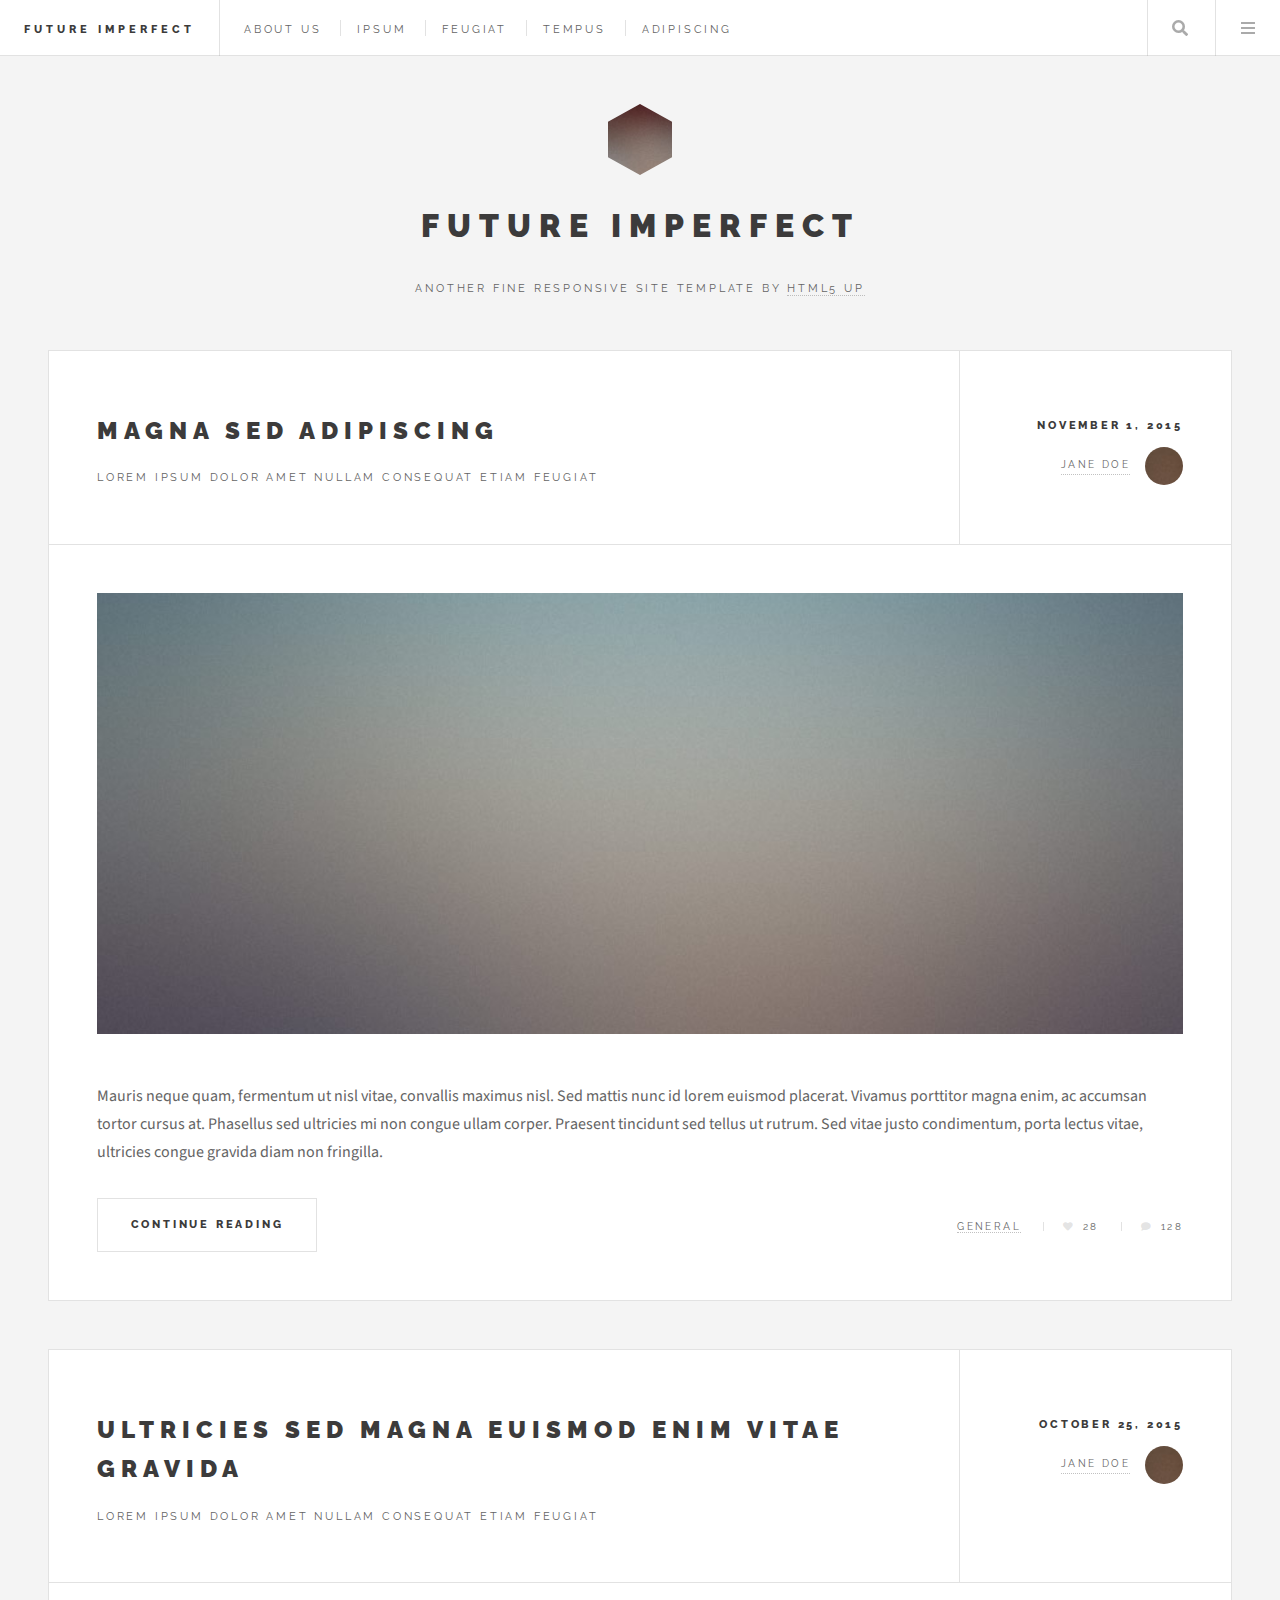
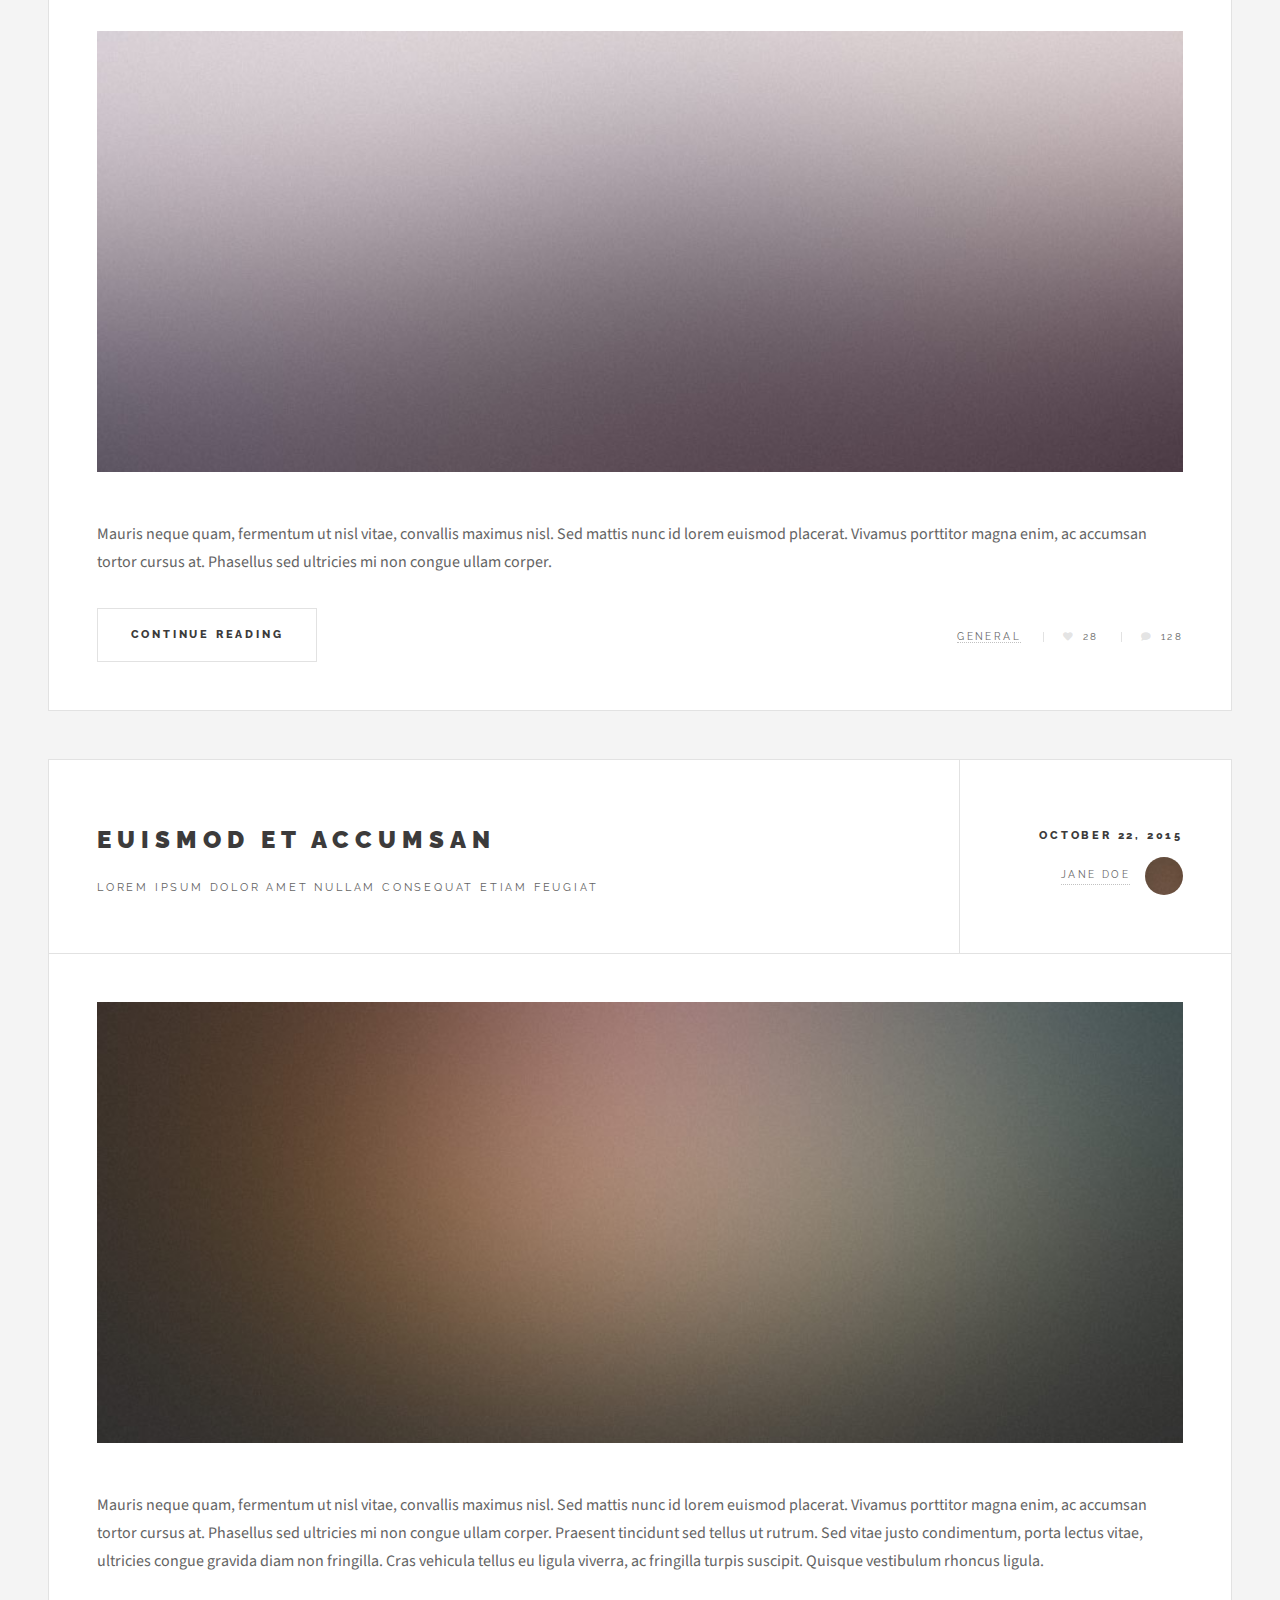
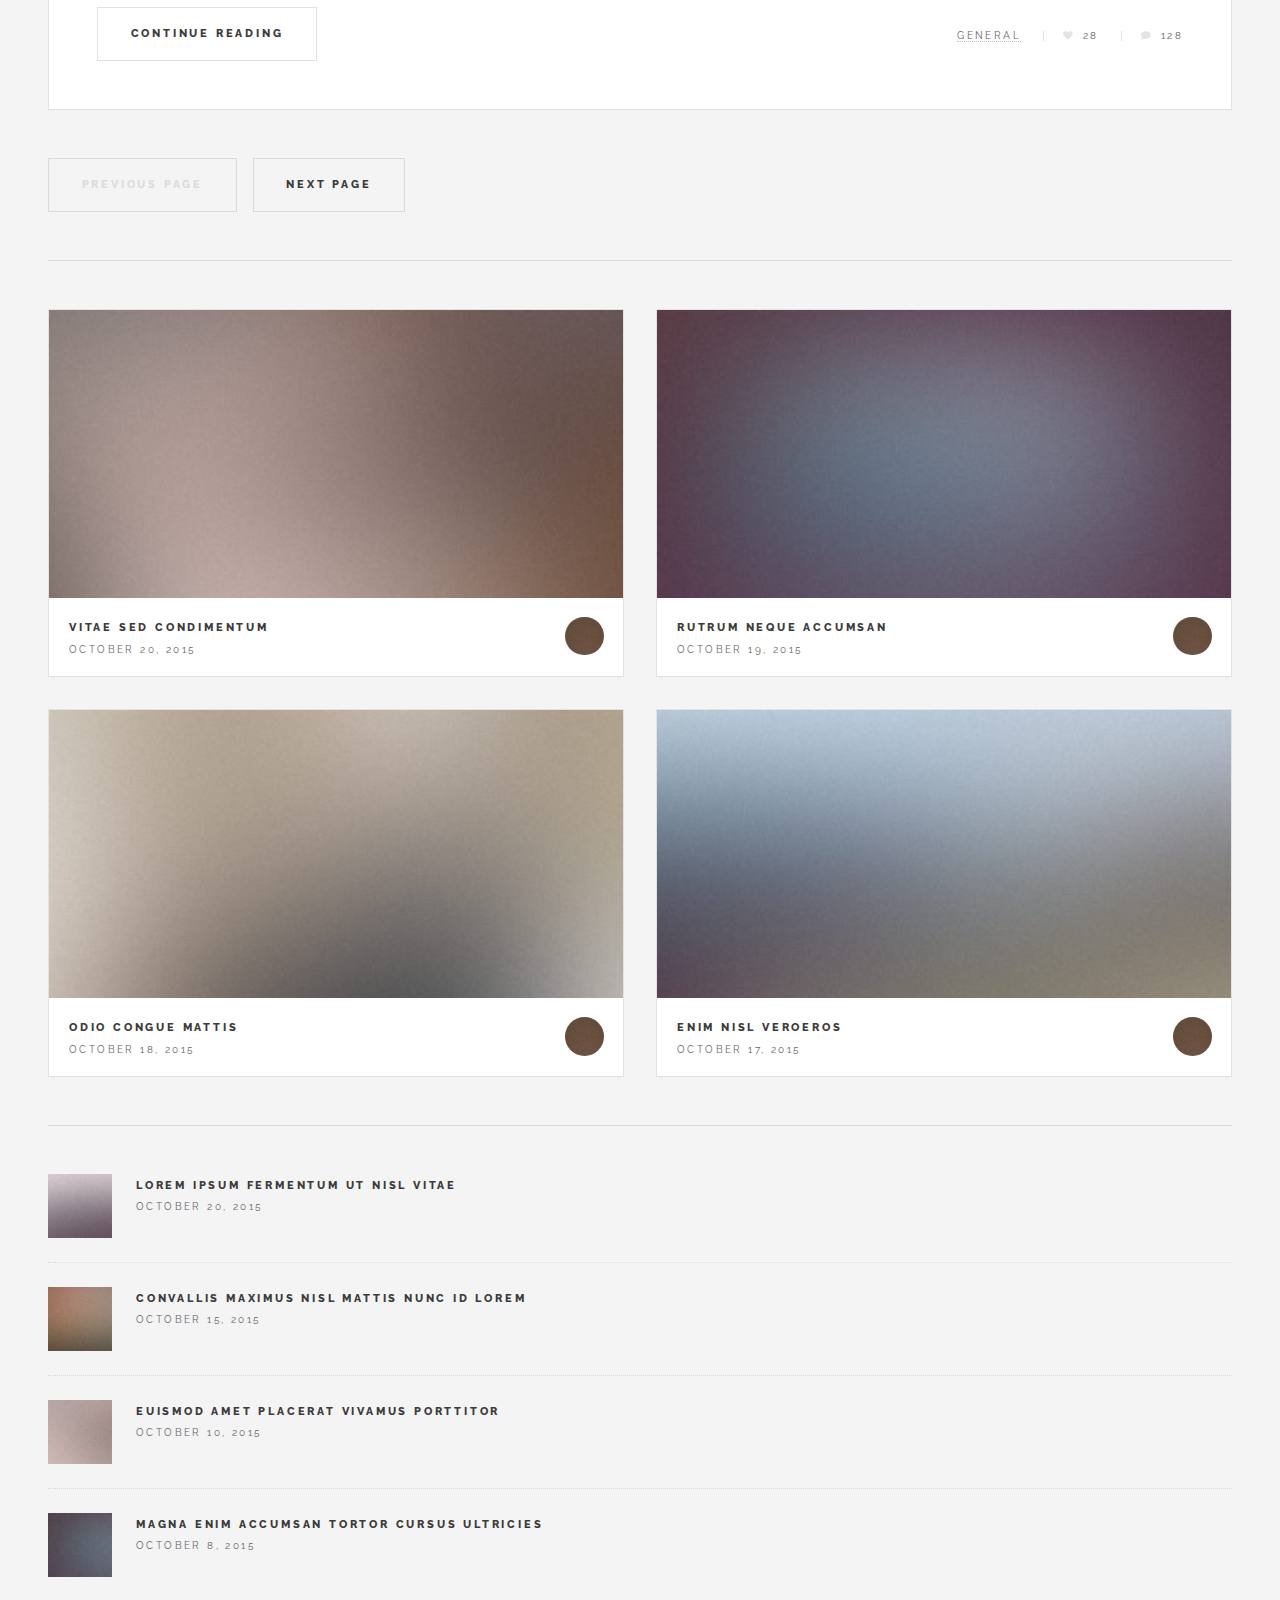
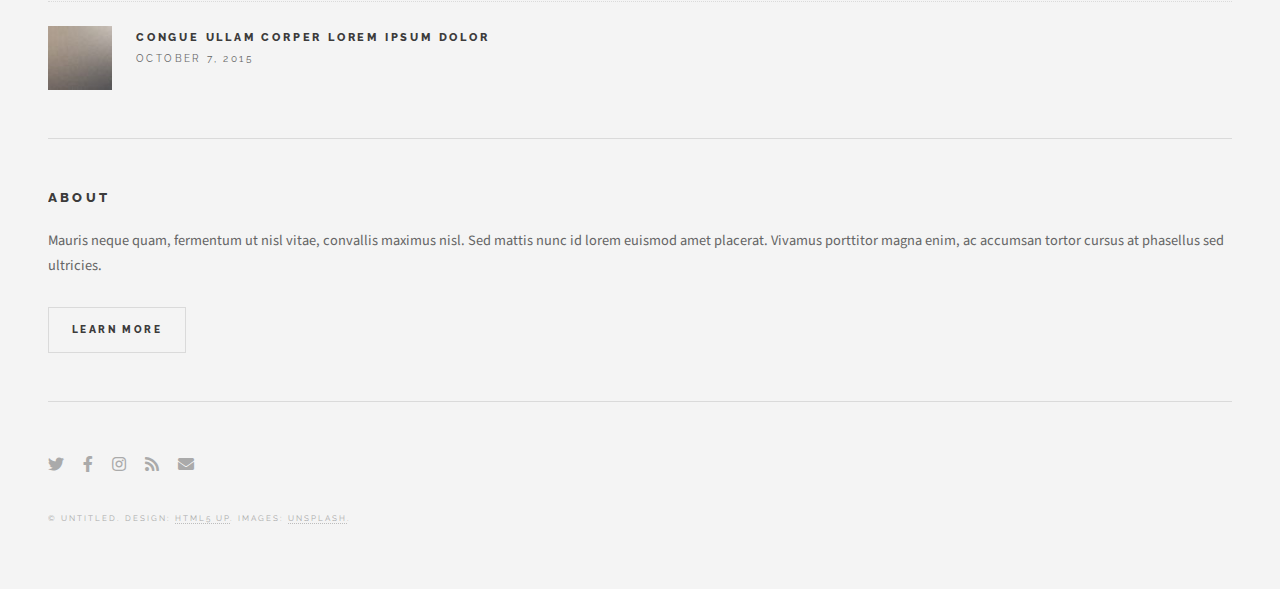
==== commit bef0dd8e: "about page" ====
--- a/website/index.html
+++ b/website/index.html
@@ -21,7 +21,7 @@
 						<h1><a href="index.html">Future Imperfect</a></h1>
 						<nav class="links">
 							<ul>
-								<li><a href="#">Lorem</a></li>
+								<li><a href="about.html">About Us</a></li>
 								<li><a href="#">Ipsum</a></li>
 								<li><a href="#">Feugiat</a></li>
 								<li><a href="#">Tempus</a></li>
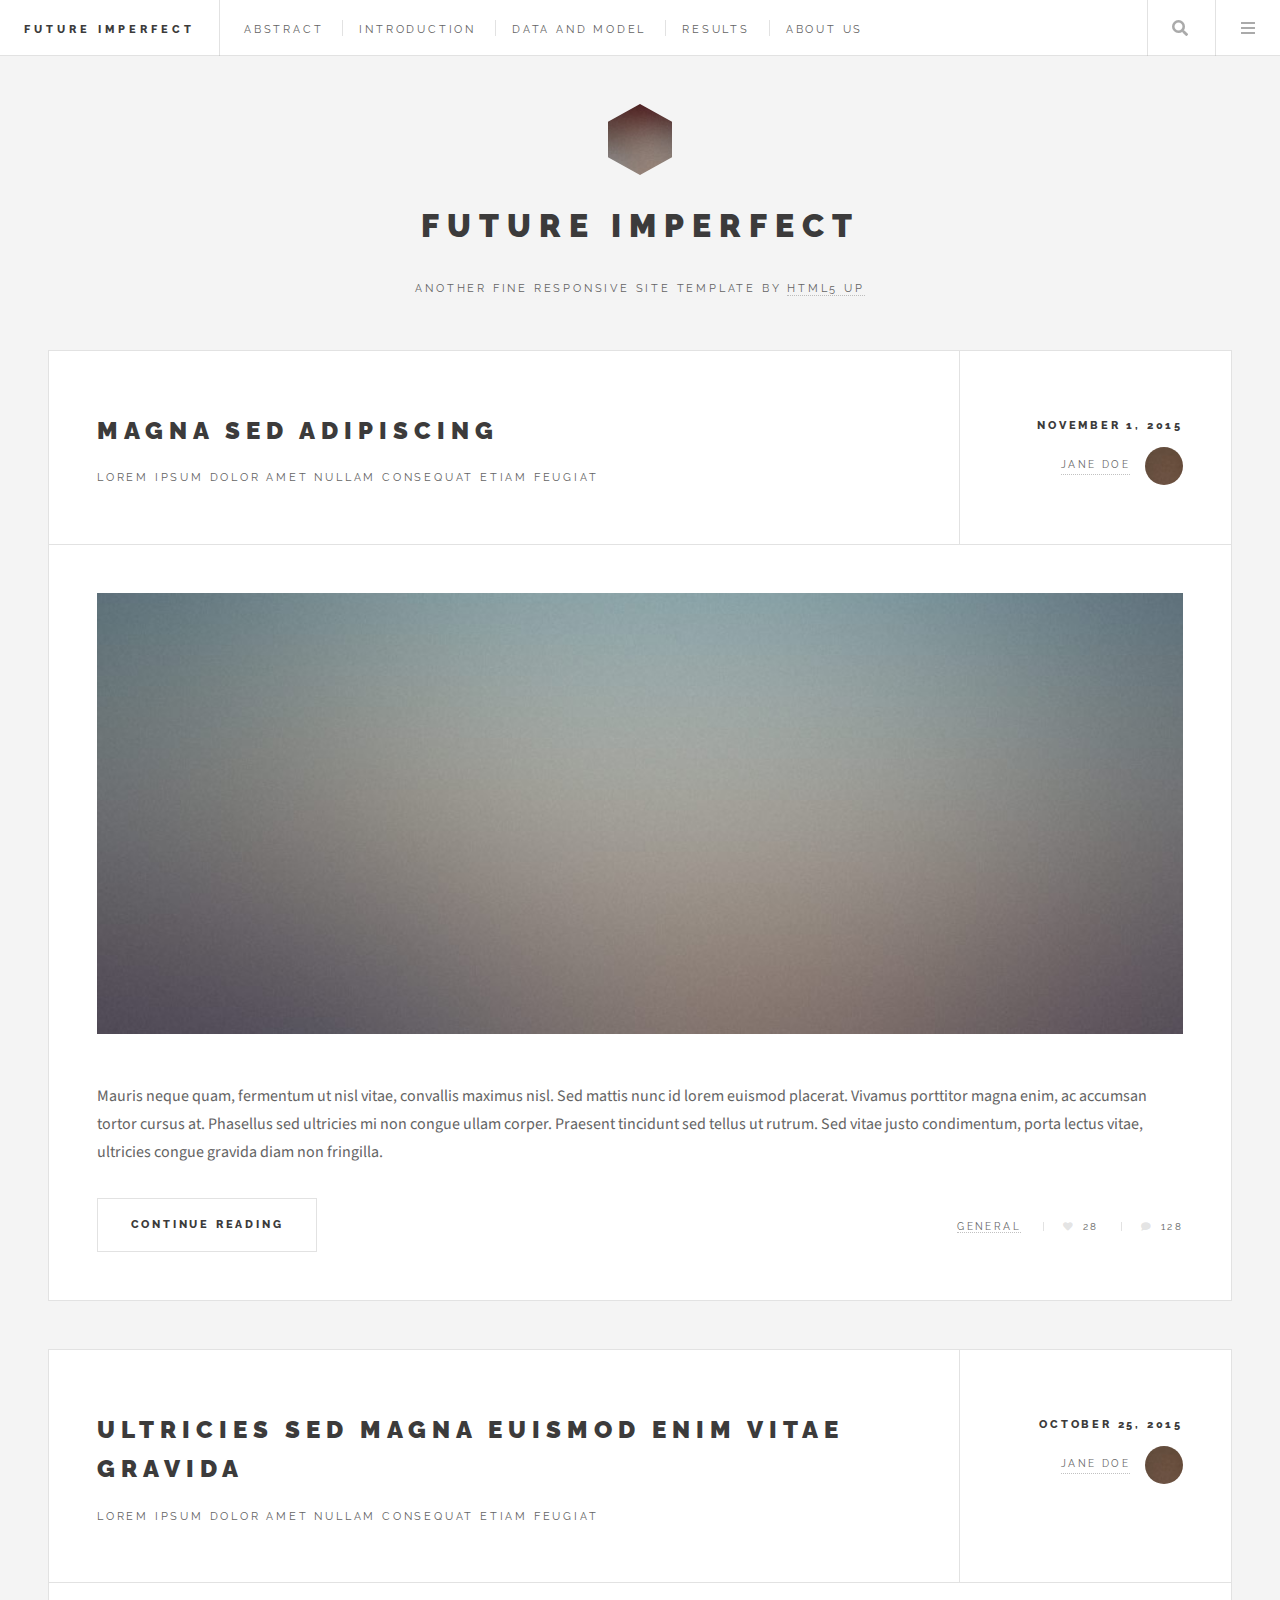
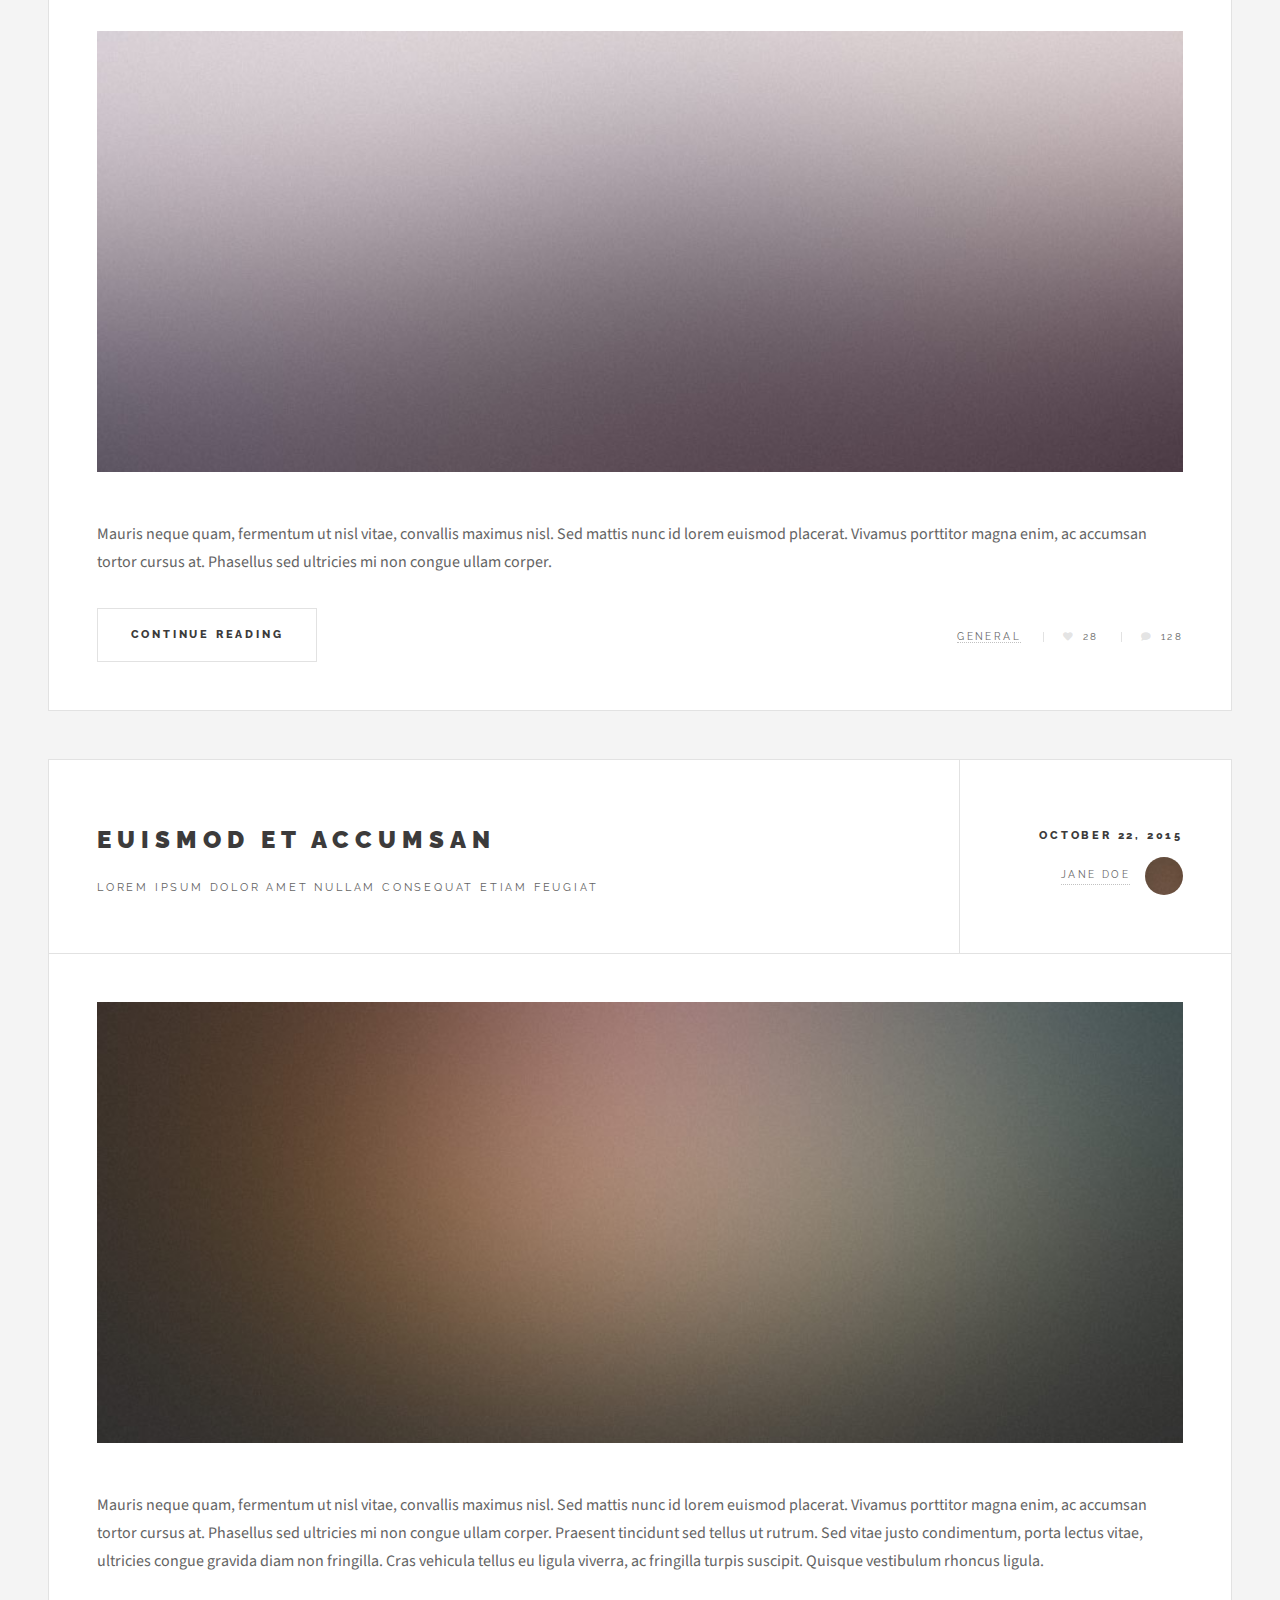
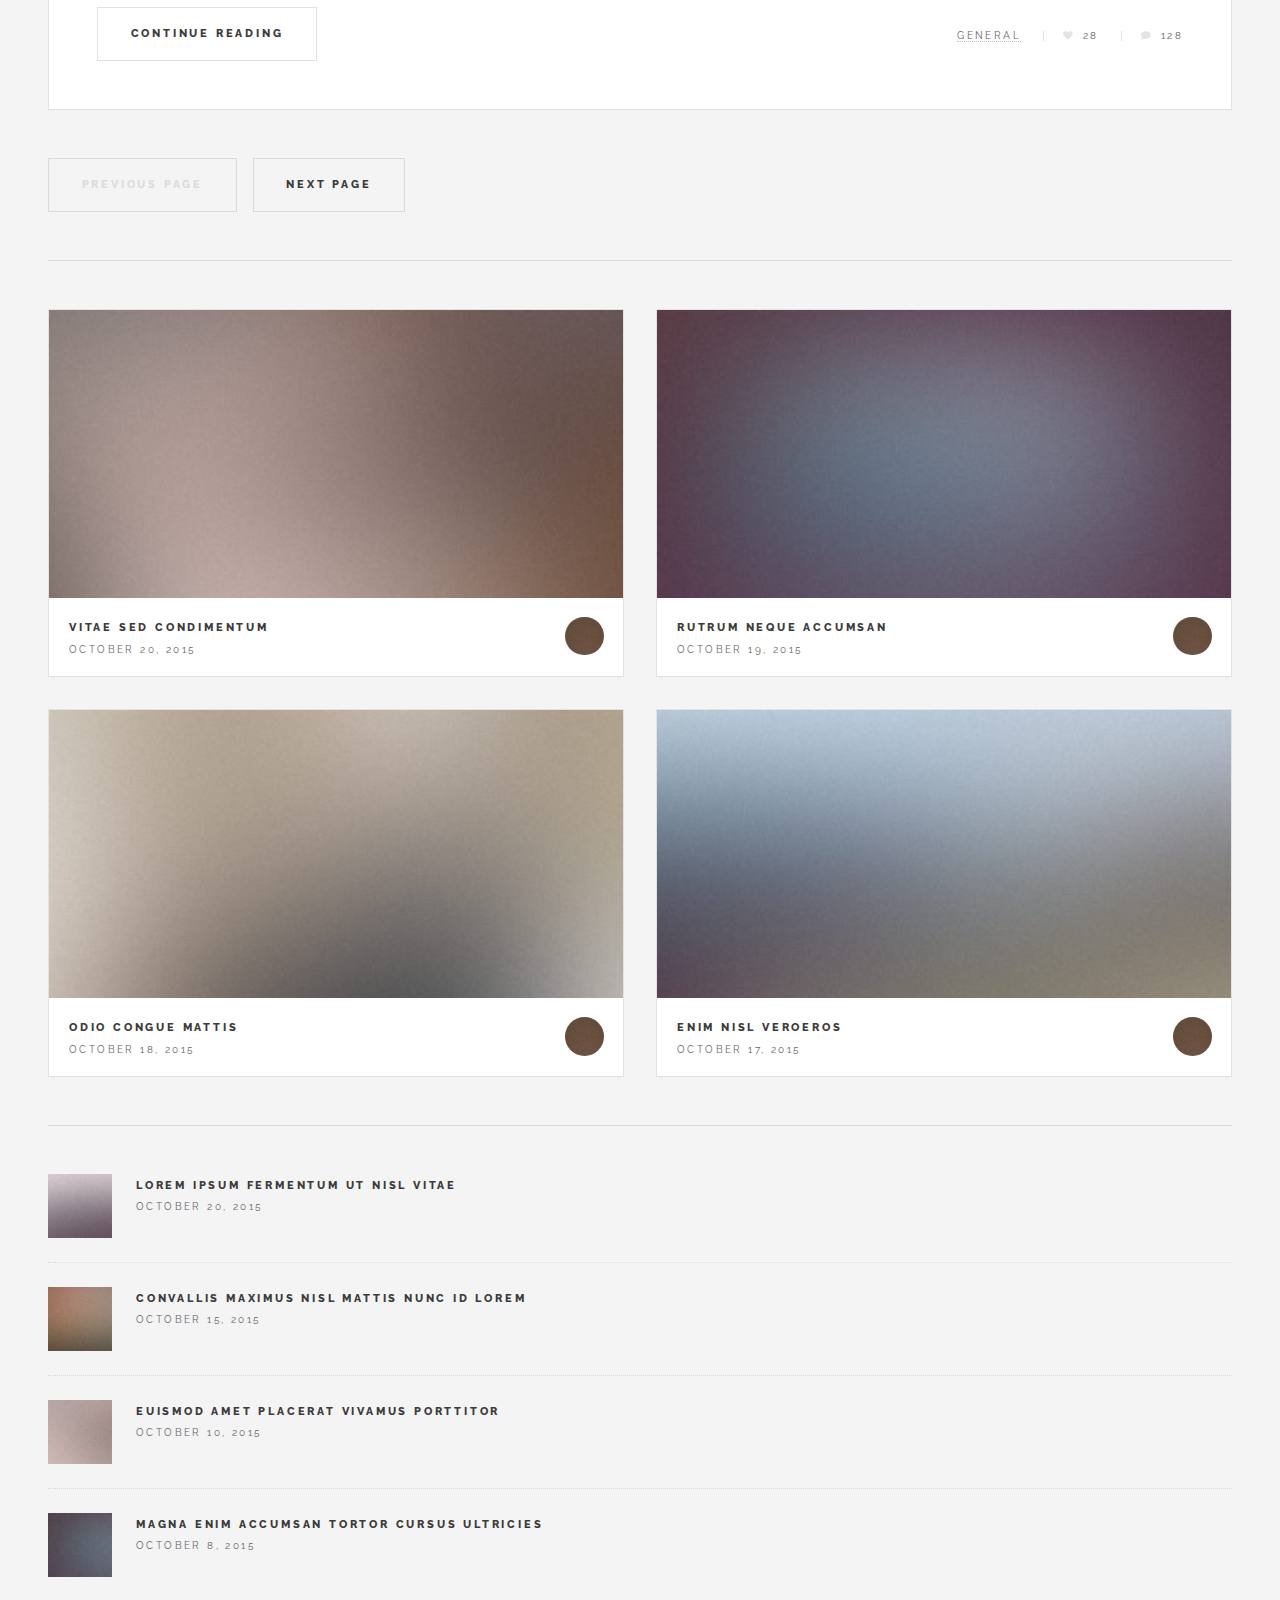
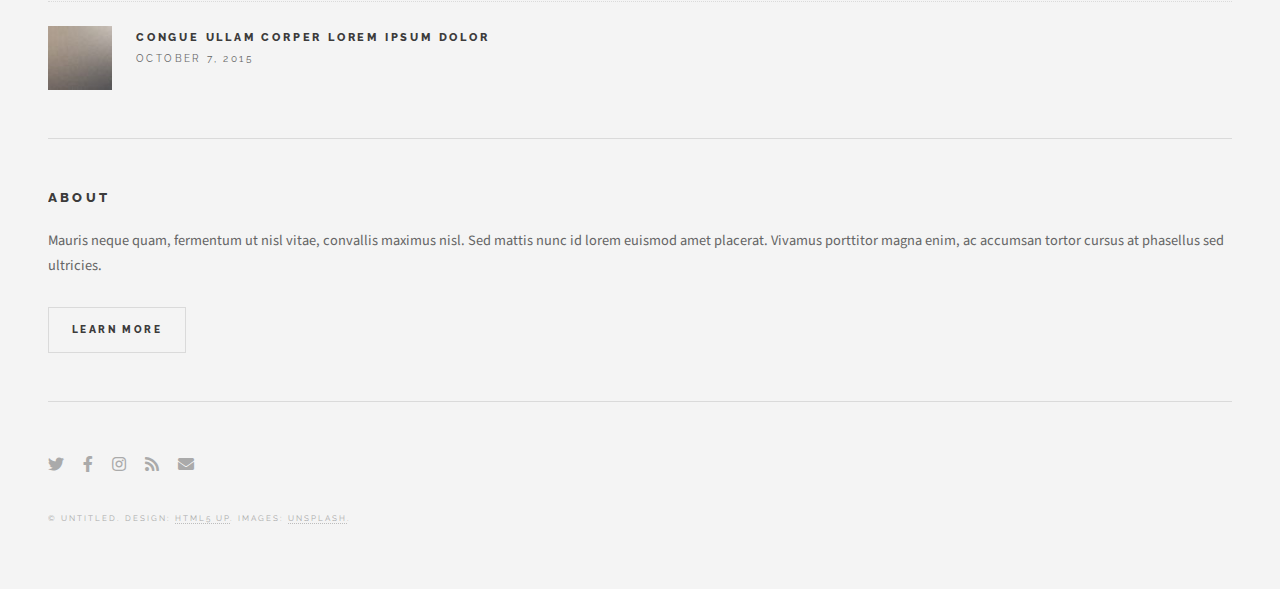
==== commit c4f55ade: "adding_pages" ====
--- a/website/index.html
+++ b/website/index.html
@@ -21,11 +21,11 @@
 						<h1><a href="index.html">Future Imperfect</a></h1>
 						<nav class="links">
 							<ul>
+								<li><a href="abstract.html">Abstract</a></li>
+								<li><a href="intro.html">Introduction</a></li>
+								<li><a href="data_and_model.html">Data and Model</a></li>
+								<li><a href="results.html">Results</a></li>
 								<li><a href="about.html">About Us</a></li>
-								<li><a href="#">Ipsum</a></li>
-								<li><a href="#">Feugiat</a></li>
-								<li><a href="#">Tempus</a></li>
-								<li><a href="#">Adipiscing</a></li>
 							</ul>
 						</nav>
 						<nav class="main">
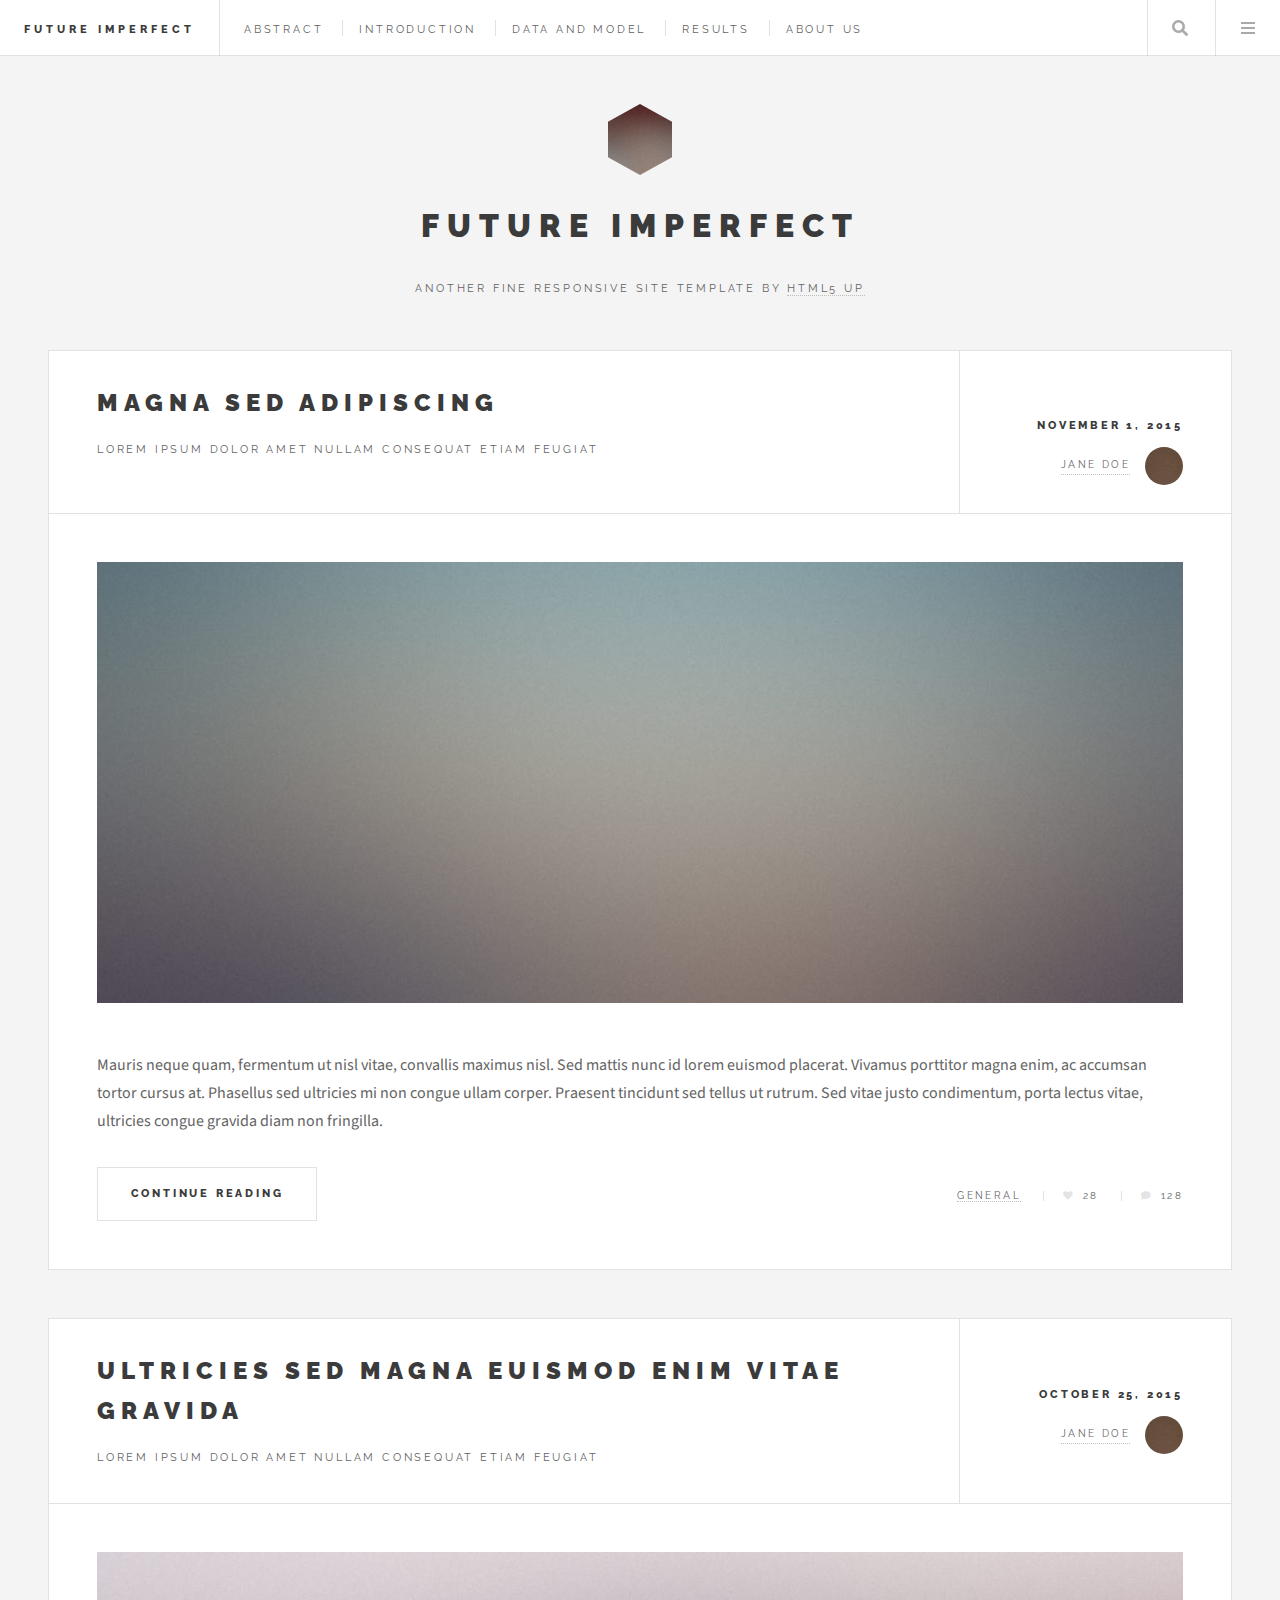
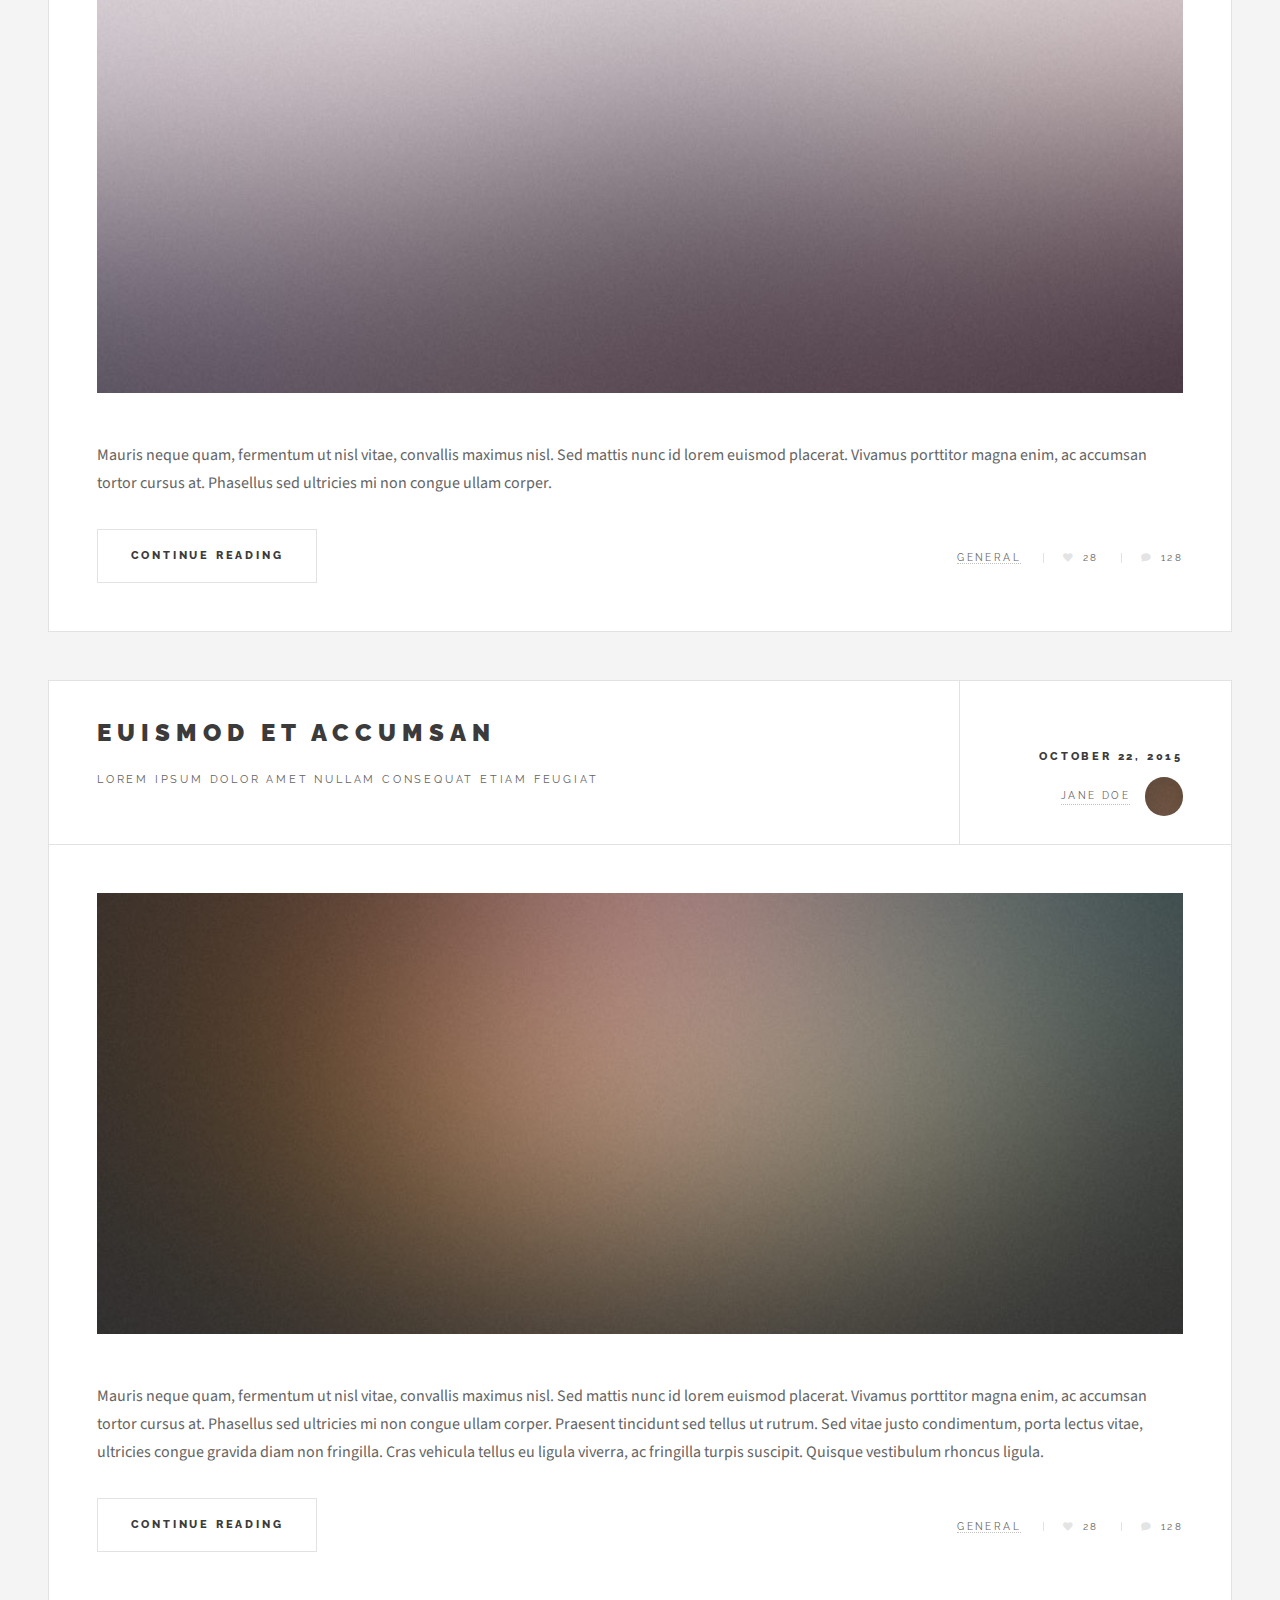
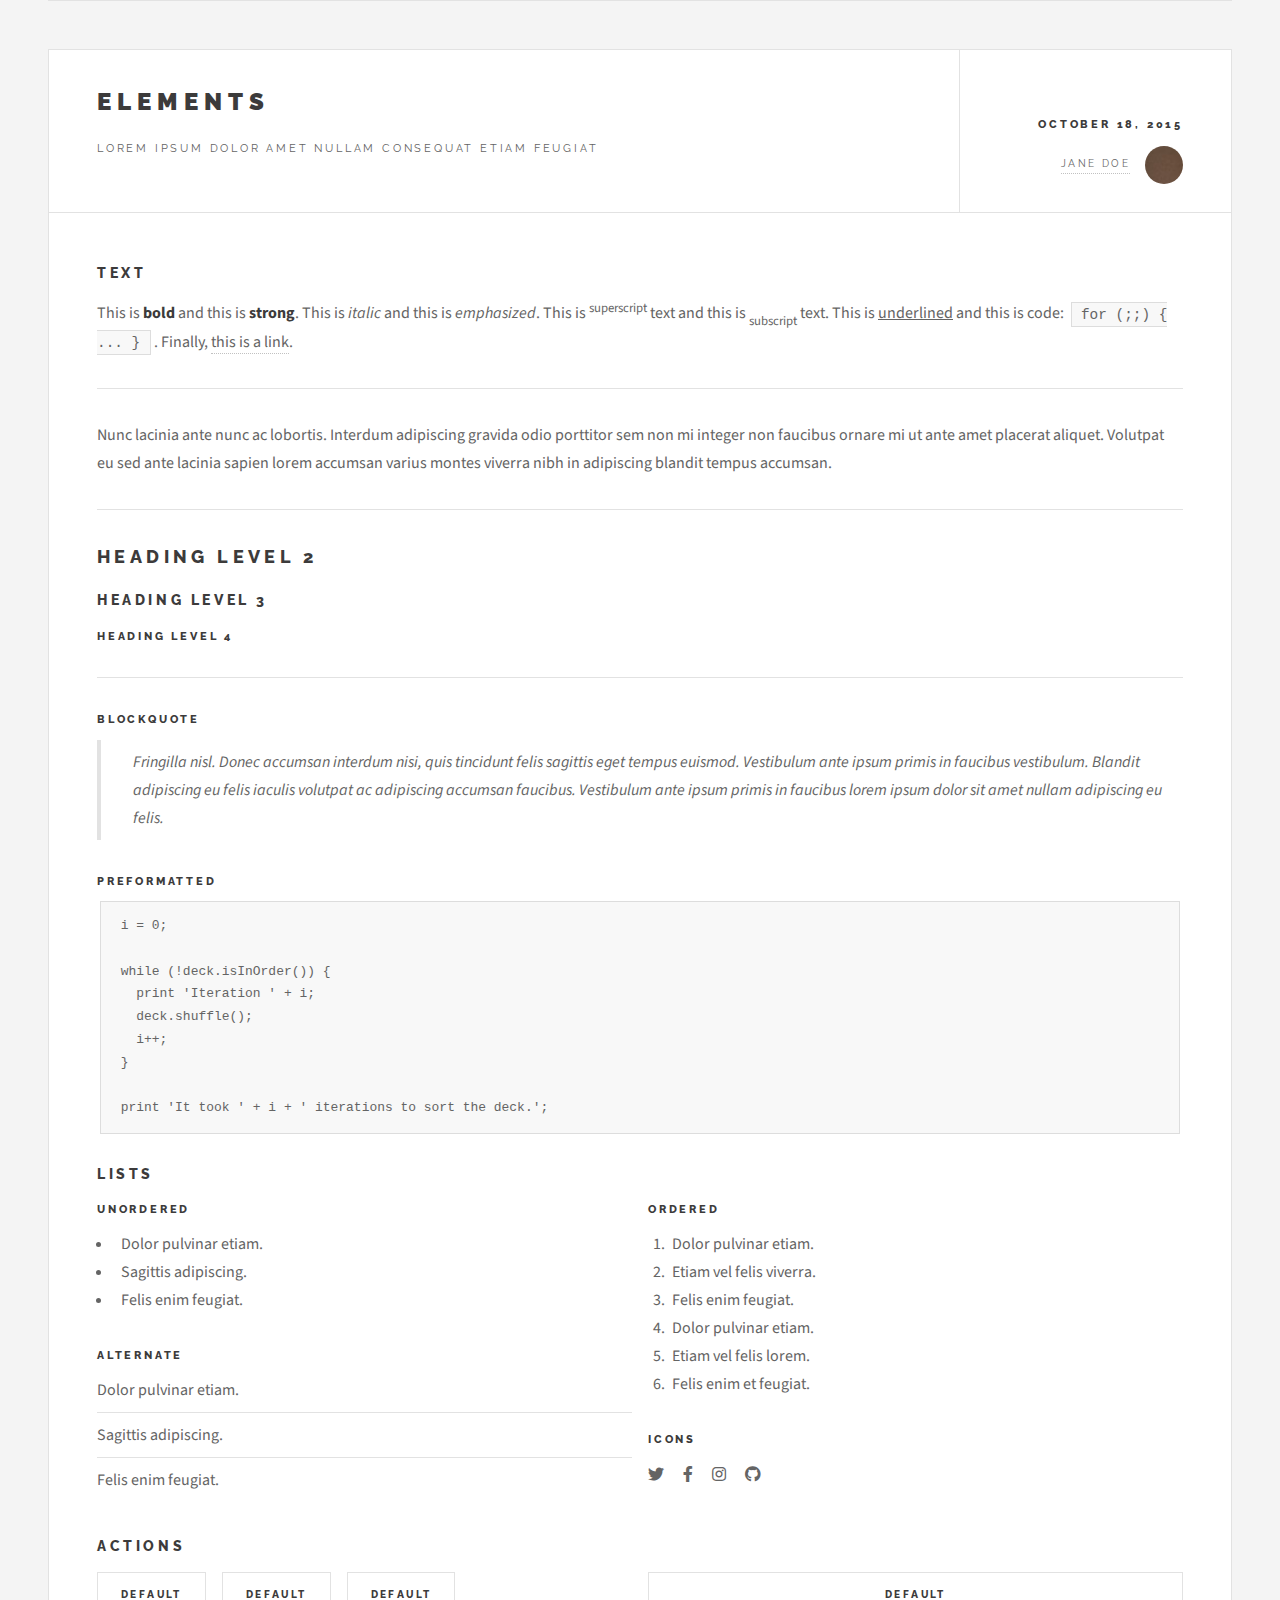
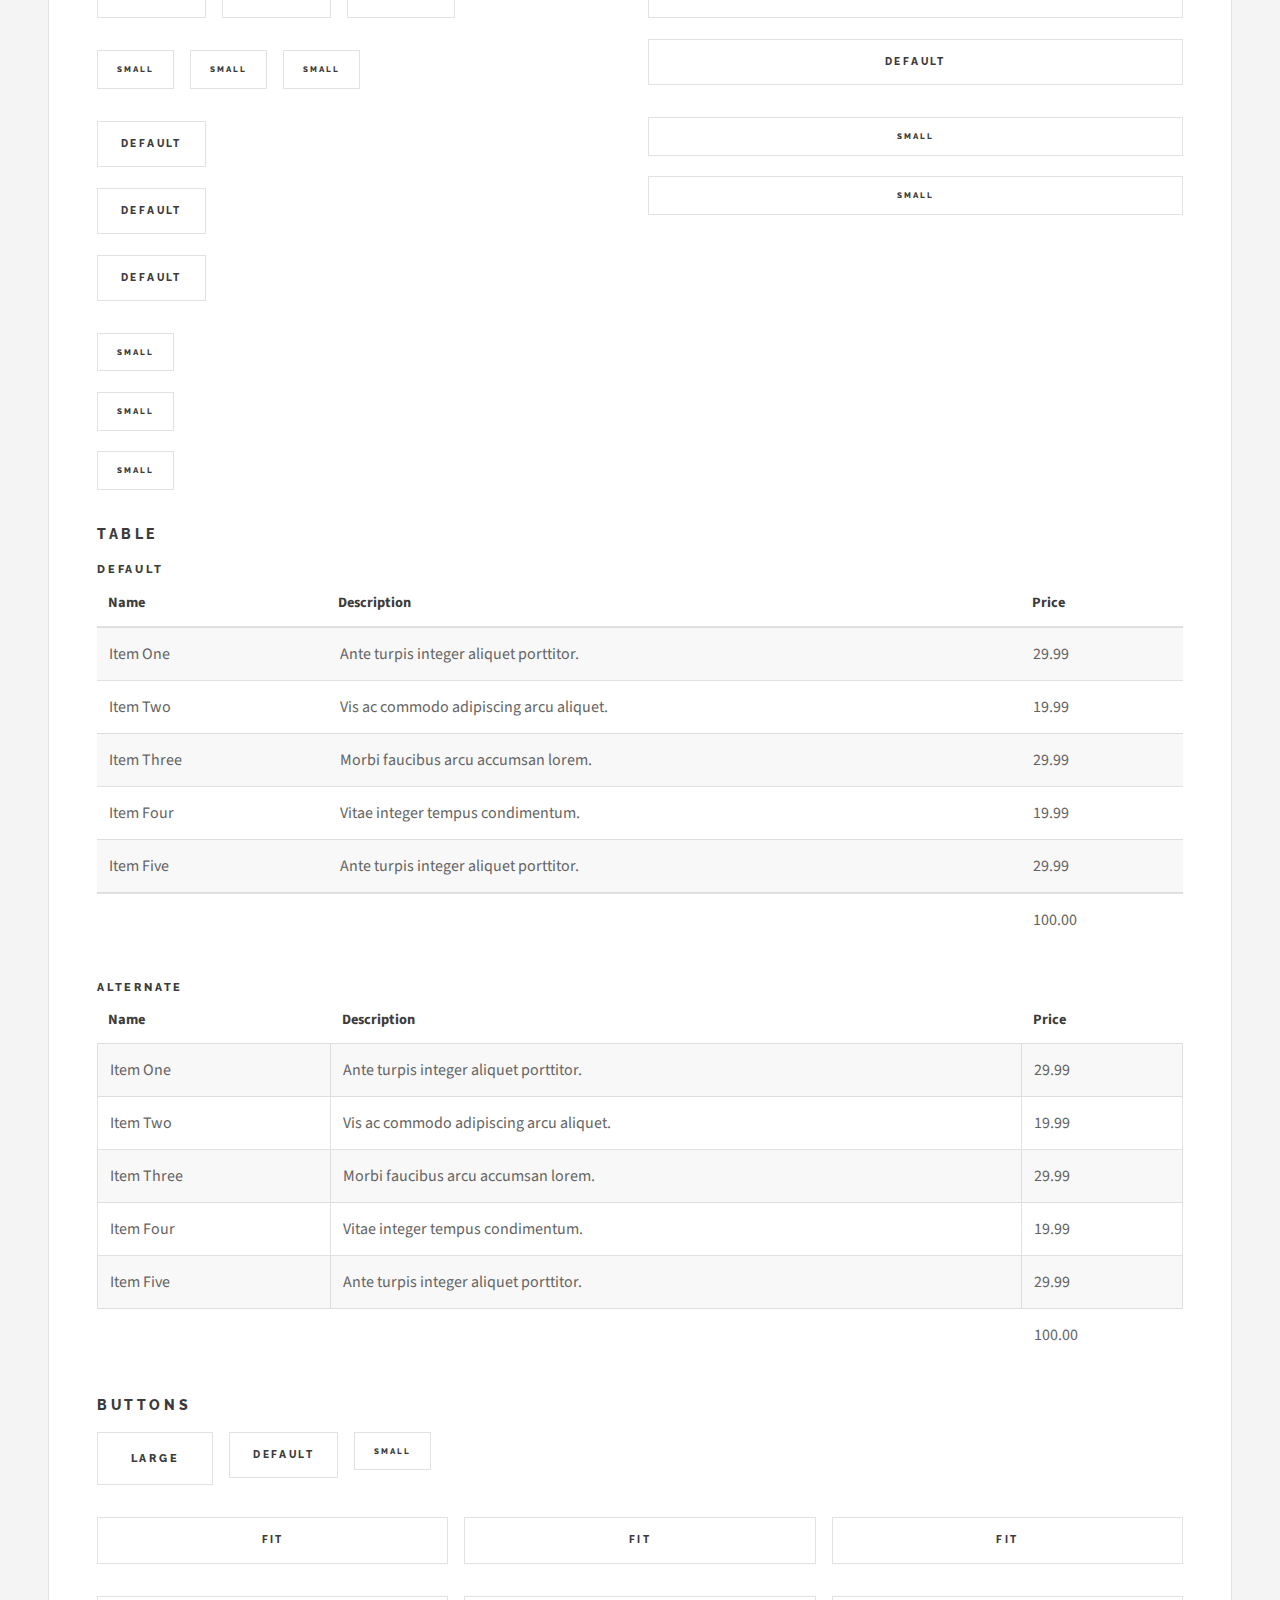
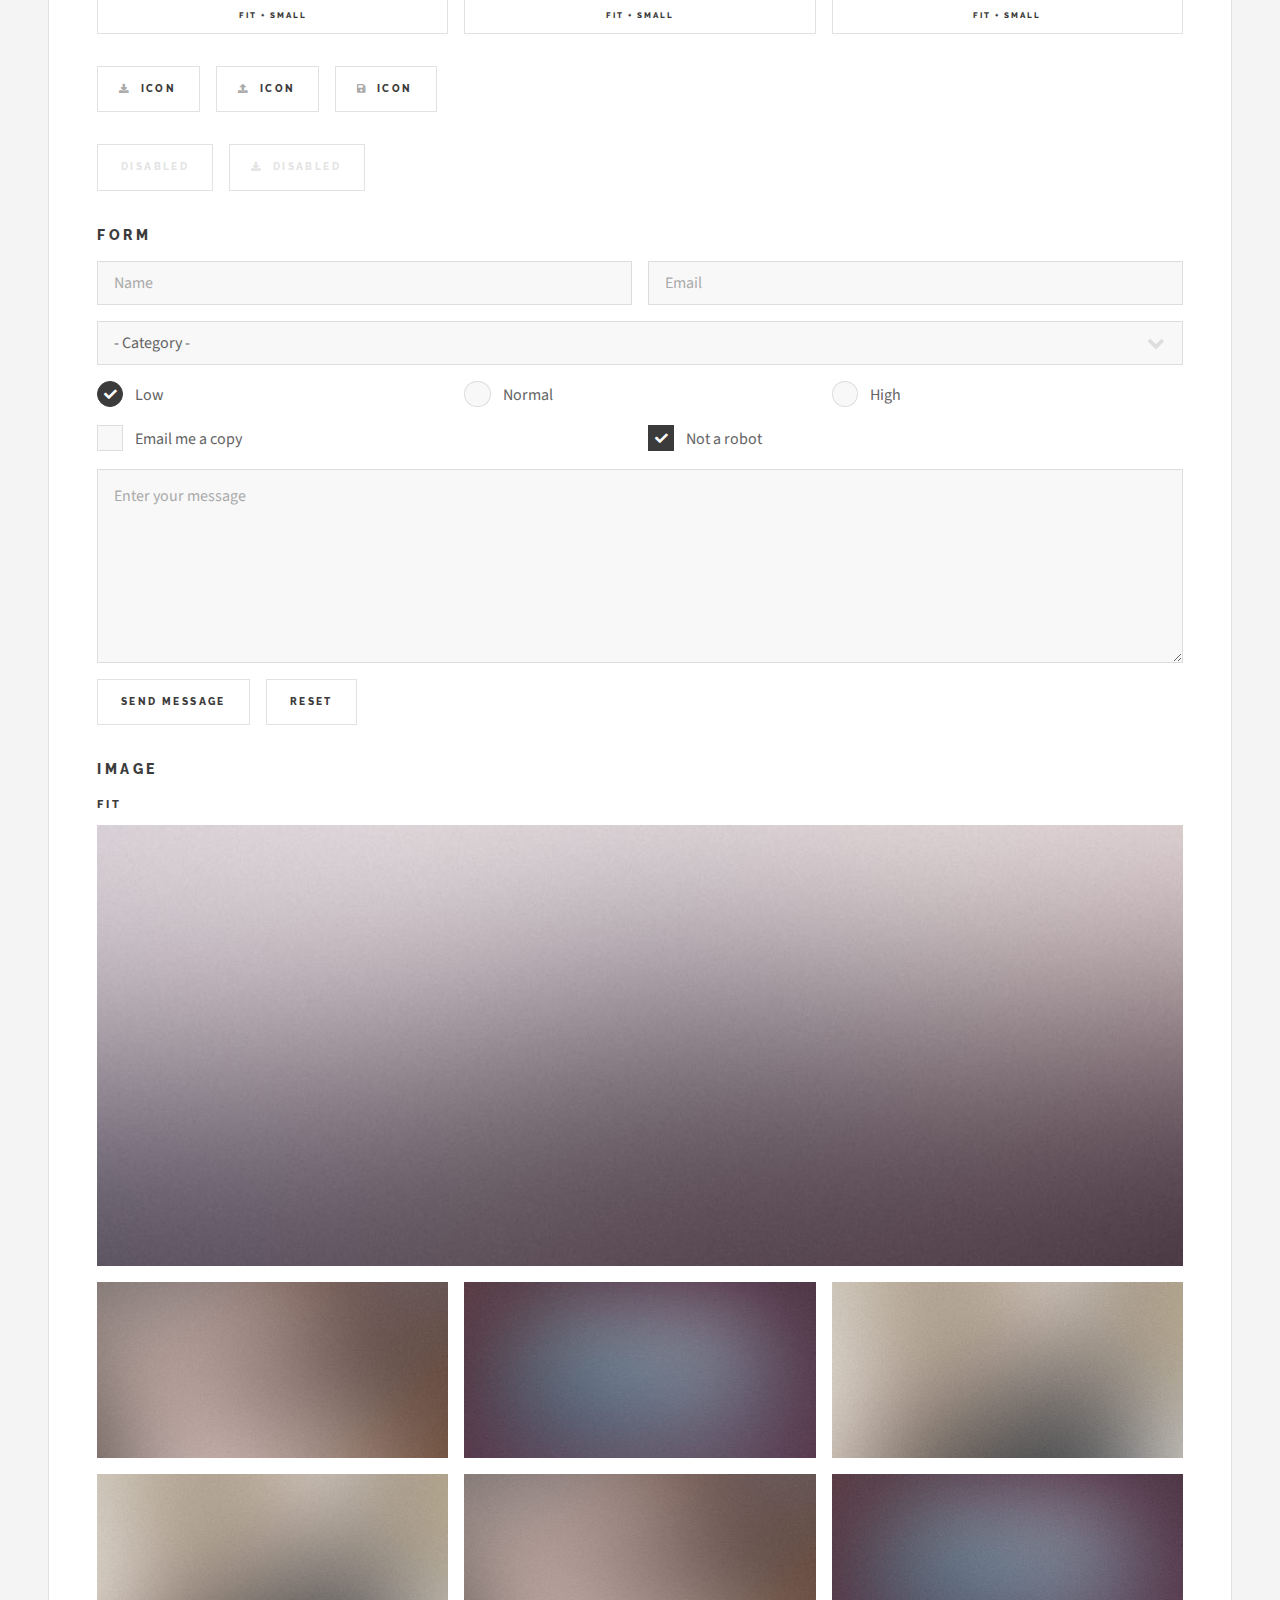
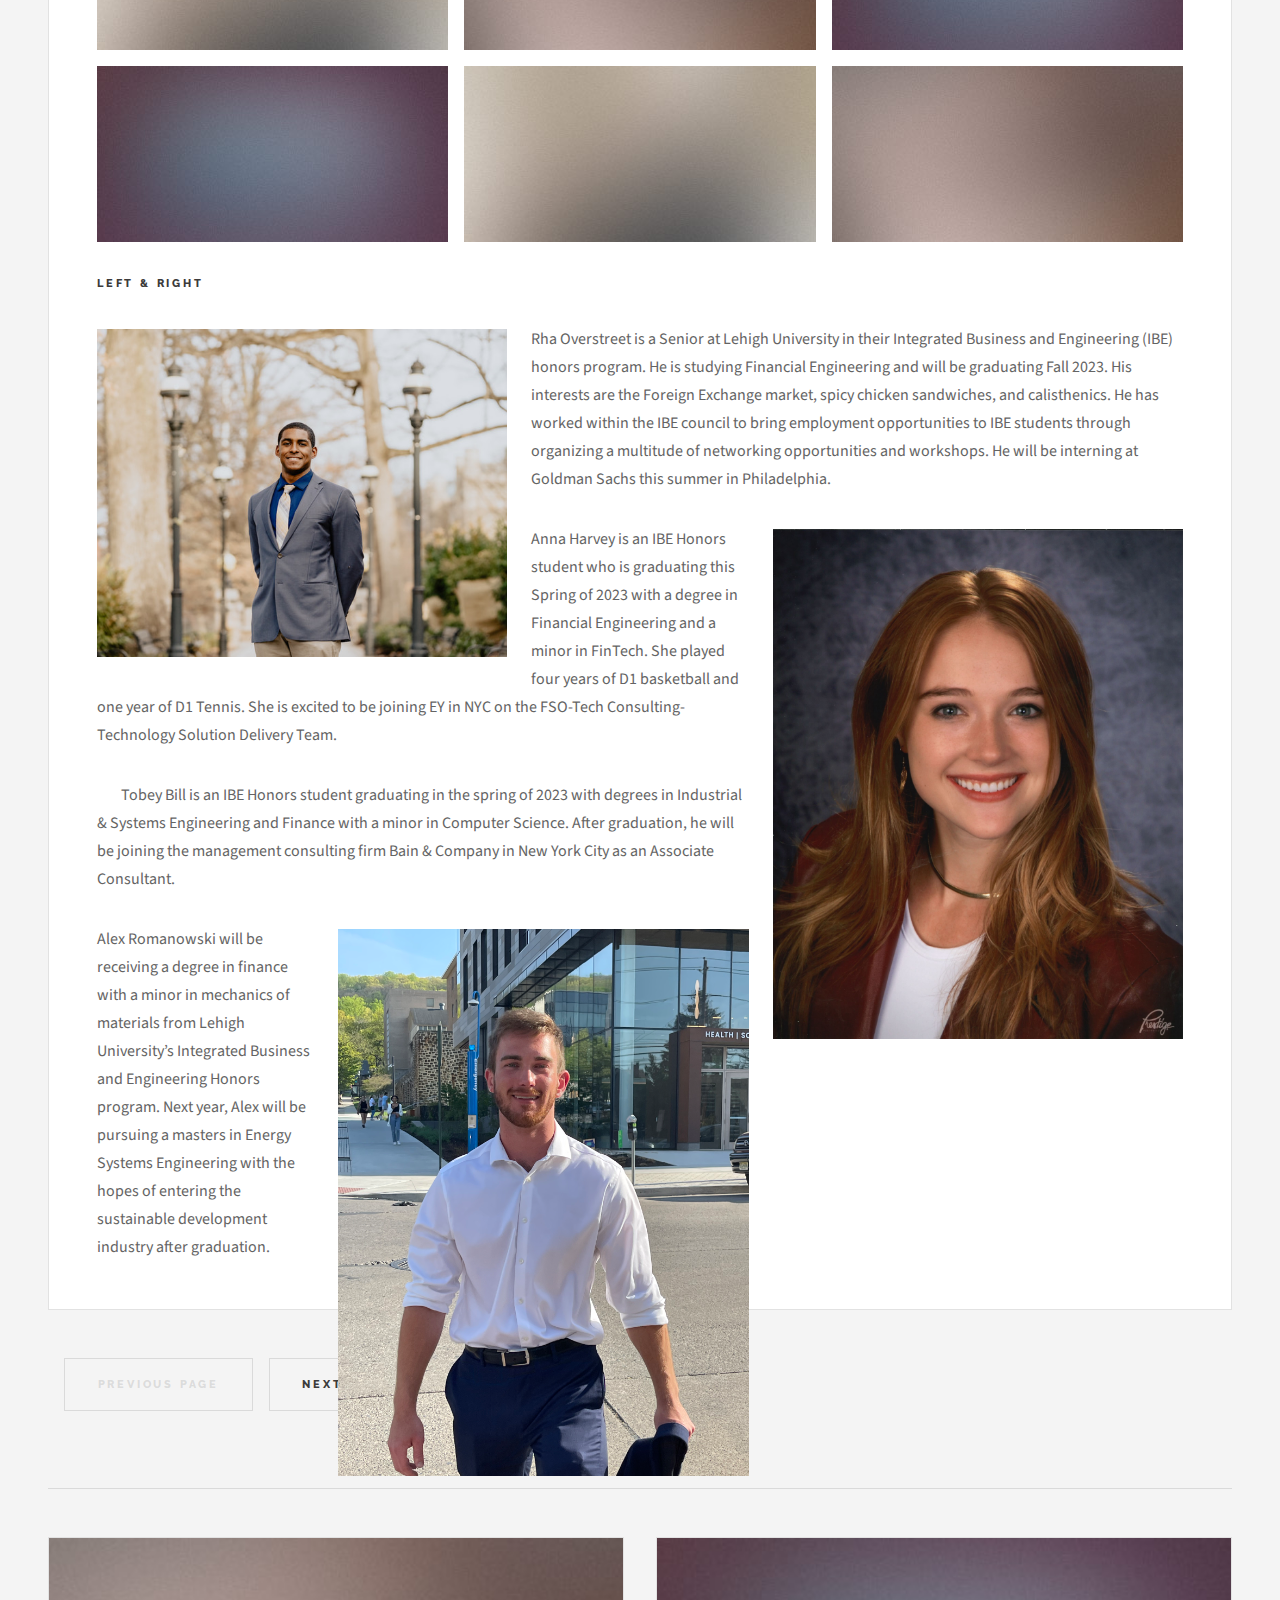
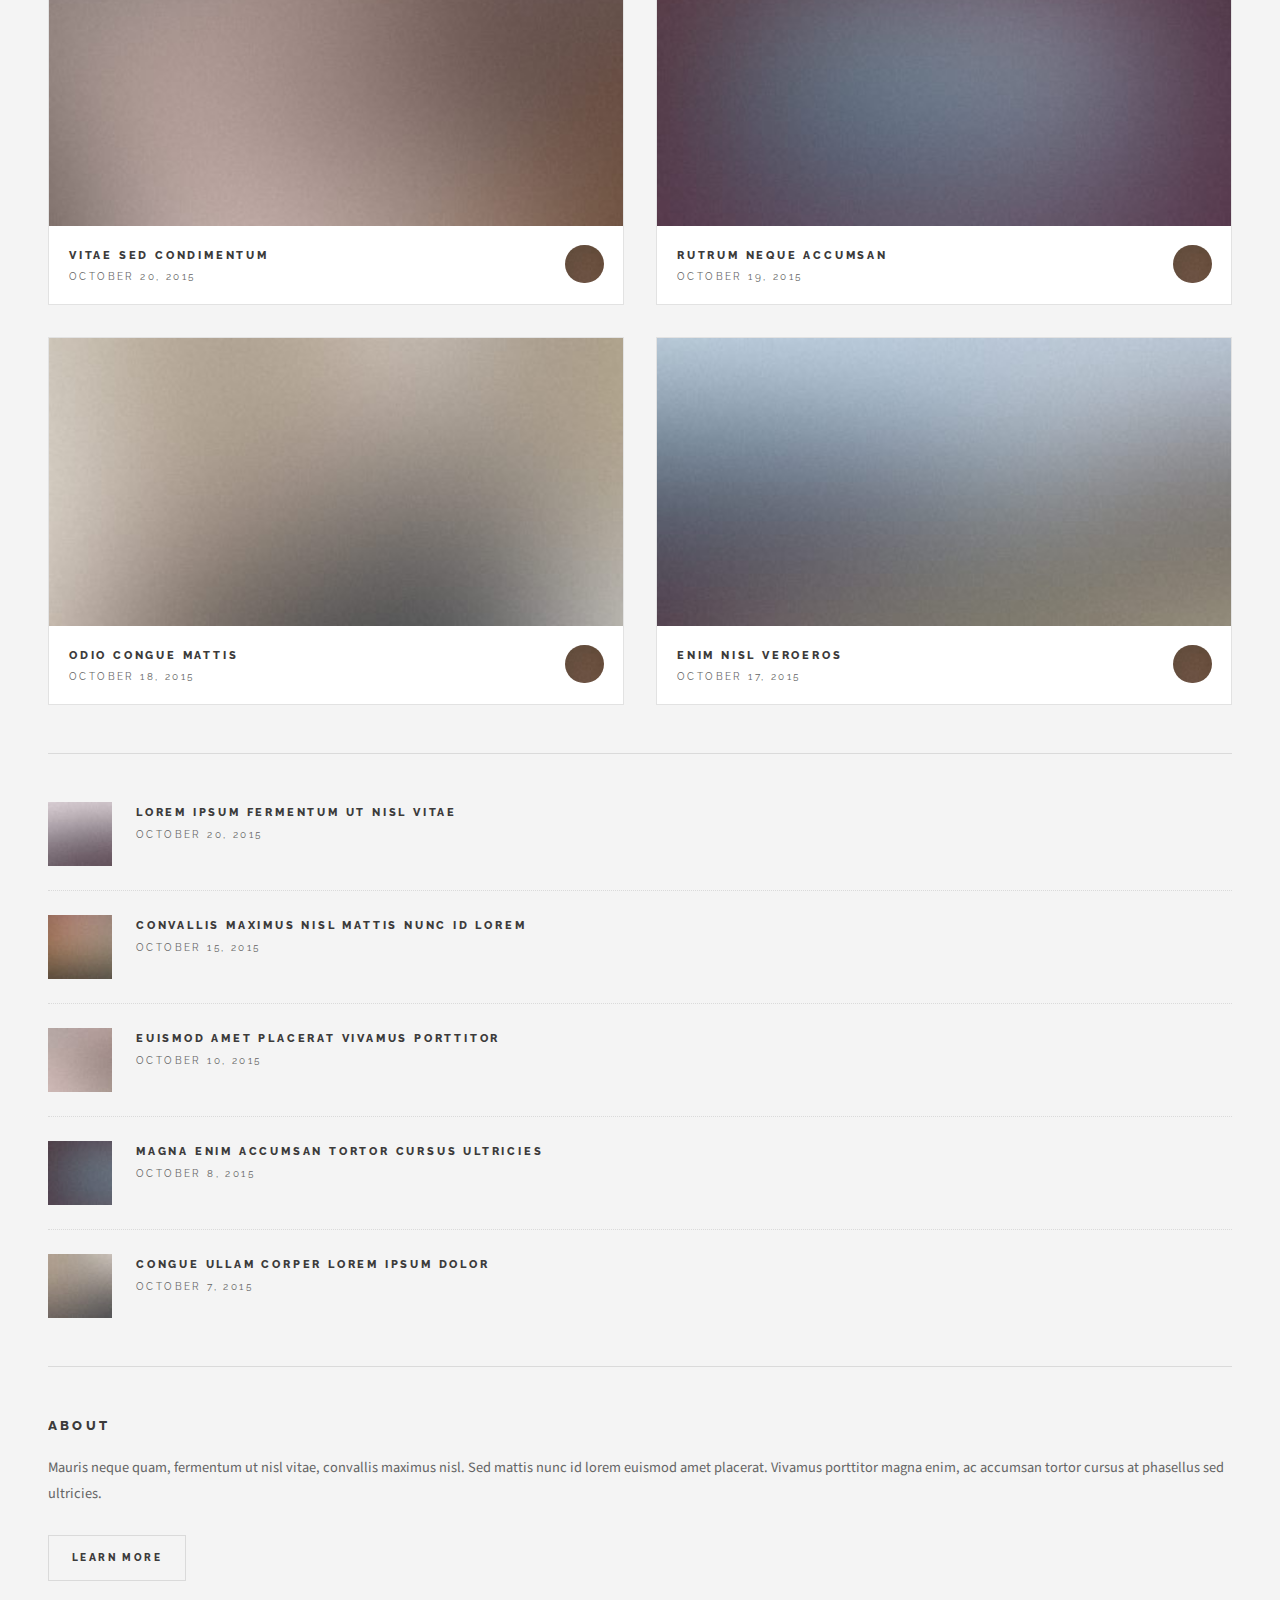
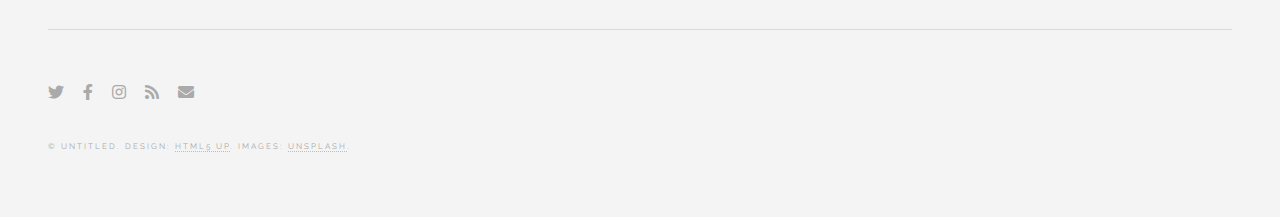
==== commit c6448bc9: "about page update" ====
--- a/website/index.html
+++ b/website/index.html
@@ -133,9 +133,11 @@
 										<a href="#" class="author"><span class="name">Jane Doe</span><img src="images/avatar.jpg" alt="" /></a>
 									</div>
 								</header>
-								<a href="single.html" class="image featured"><img src="images/pic02.jpg" alt="" /></a>
-								<p>Mauris neque quam, fermentum ut nisl vitae, convallis maximus nisl. Sed mattis nunc id lorem euismod placerat. Vivamus porttitor magna enim, ac accumsan tortor cursus at. Phasellus sed ultricies mi non congue ullam corper.</p>
-								<footer>
+								<div>
+									<a href="single.html" class="image featured"><img src="images/pic02.jpg" alt="" /></a>
+									<p>Mauris neque quam, fermentum ut nisl vitae, convallis maximus nisl. Sed mattis nunc id lorem euismod placerat. Vivamus porttitor magna enim, ac accumsan tortor cursus at. Phasellus sed ultricies mi non congue ullam corper.</p>
+								</div>
+									<footer>
 									<ul class="actions">
 										<li><a href="single.html" class="button large">Continue Reading</a></li>
 									</ul>
@@ -174,7 +176,7 @@
 							</article>
 
 						<!-- Post -->
-						<!--
+						
 							<article class="post">
 								<header>
 									<div class="title">
@@ -479,12 +481,14 @@
 										</div>
 									</div>
 									<h4>Left &amp; Right</h4>
-									<p><span class="image left"><img src="images/pic07.jpg" alt="" /></span>Fringilla nisl. Donec accumsan interdum nisi, quis tincidunt felis sagittis eget. tempus euismod. Vestibulum ante ipsum primis in faucibus vestibulum. Blandit adipiscing eu felis iaculis volutpat ac adipiscing accumsan eu faucibus. Integer ac pellentesque praesent tincidunt felis sagittis eget. tempus euismod. Vestibulum ante ipsum primis in faucibus vestibulum. Blandit adipiscing eu felis iaculis volutpat ac adipiscing accumsan eu faucibus. Integer ac pellentesque praesent. Donec accumsan interdum nisi, quis tincidunt felis sagittis eget. tempus euismod. Vestibulum ante ipsum primis in faucibus vestibulum. Blandit adipiscing eu felis iaculis volutpat ac adipiscing accumsan eu faucibus. Integer ac pellentesque praesent tincidunt felis sagittis eget. tempus euismod. Vestibulum ante ipsum primis in faucibus vestibulum. Blandit adipiscing eu felis iaculis volutpat ac adipiscing accumsan eu faucibus. Integer ac pellentesque praesent. Blandit adipiscing eu felis iaculis volutpat ac adipiscing accumsan eu faucibus. Integer ac pellentesque praesent tincidunt felis sagittis eget. tempus euismod. Vestibulum ante ipsum primis in faucibus vestibulum. Blandit adipiscing eu felis iaculis volutpat ac adipiscing accumsan eu faucibus. Integer ac pellentesque praesent.</p>
-									<p><span class="image right"><img src="images/pic04.jpg" alt="" /></span>Fringilla nisl. Donec accumsan interdum nisi, quis tincidunt felis sagittis eget. tempus euismod. Vestibulum ante ipsum primis in faucibus vestibulum. Blandit adipiscing eu felis iaculis volutpat ac adipiscing accumsan eu faucibus. Integer ac pellentesque praesent tincidunt felis sagittis eget. tempus euismod. Vestibulum ante ipsum primis in faucibus vestibulum. Blandit adipiscing eu felis iaculis volutpat ac adipiscing accumsan eu faucibus. Integer ac pellentesque praesent. Donec accumsan interdum nisi, quis tincidunt felis sagittis eget. tempus euismod. Vestibulum ante ipsum primis in faucibus vestibulum. Blandit adipiscing eu felis iaculis volutpat ac adipiscing accumsan eu faucibus. Integer ac pellentesque praesent tincidunt felis sagittis eget. tempus euismod. Vestibulum ante ipsum primis in faucibus vestibulum. Blandit adipiscing eu felis iaculis volutpat ac adipiscing accumsan eu faucibus. Integer ac pellentesque praesent. Blandit adipiscing eu felis iaculis volutpat ac adipiscing accumsan eu faucibus. Integer ac pellentesque praesent tincidunt felis sagittis eget. tempus euismod. Vestibulum ante ipsum primis in faucibus vestibulum. Blandit adipiscing eu felis iaculis volutpat ac adipiscing accumsan eu faucibus. Integer ac pellentesque praesent.</p>
+									<p><div class="image fit"></div><span class="image left"><img src="images/rha.jpeg" alt="" /></span> Rha Overstreet is a Senior at Lehigh University in their Integrated Business and Engineering (IBE) honors program. He is studying Financial Engineering and will be graduating Fall 2023. His interests are the Foreign Exchange market, spicy chicken sandwiches, and calisthenics. He has worked within the IBE council to bring employment opportunities to IBE students through organizing a multitude of networking opportunities and workshops. He will be interning at Goldman Sachs this summer in Philadelphia. </p>
+									<p><div class="image fit"></div><span class="image right"><img src="images/anna.jpg" alt="" /></span> Anna Harvey is an IBE Honors student who is graduating this Spring of 2023 with a degree in Financial Engineering and a minor in FinTech. She played four years of D1 basketball and one year of D1 Tennis. She is excited to be joining EY in NYC on the FSO-Tech Consulting- Technology Solution Delivery Team.  </p>
+									<p><div class="image fit"></div><span class="image left"><img src="images/toby.png" alt="" /></span> Tobey Bill is an IBE Honors student graduating in the spring of 2023 with degrees in Industrial & Systems Engineering and Finance with a minor in Computer Science. After graduation, he will be joining the management consulting firm Bain & Company in New York City as an Associate Consultant. </p>
+									<p><div class="image fit"></div><span class="image right"><img src="images/alex.jpg" alt="" /></span> Alex Romanowski will be receiving a degree in finance with a minor in mechanics of materials from Lehigh University’s Integrated Business and Engineering Honors program. Next year, Alex will be pursuing a masters in Energy Systems Engineering with the hopes of entering the sustainable development industry after graduation. </p>
 								</section>
 
 							</article>
-						-->
+						
 
 						<!-- Pagination -->
 							<ul class="actions pagination">
--- a/website/assets/css/main.css
+++ b/website/assets/css/main.css
@@ -2758,7 +2758,7 @@
 				-ms-flex-grow: 1;
 				flex-grow: 1;
 				-ms-flex: 1;
-				padding: 3.75em 3em 3.3em 3em;
+				padding: 2em 3em 2em 3em;
 			}
 
 				.post > header .title h2 {
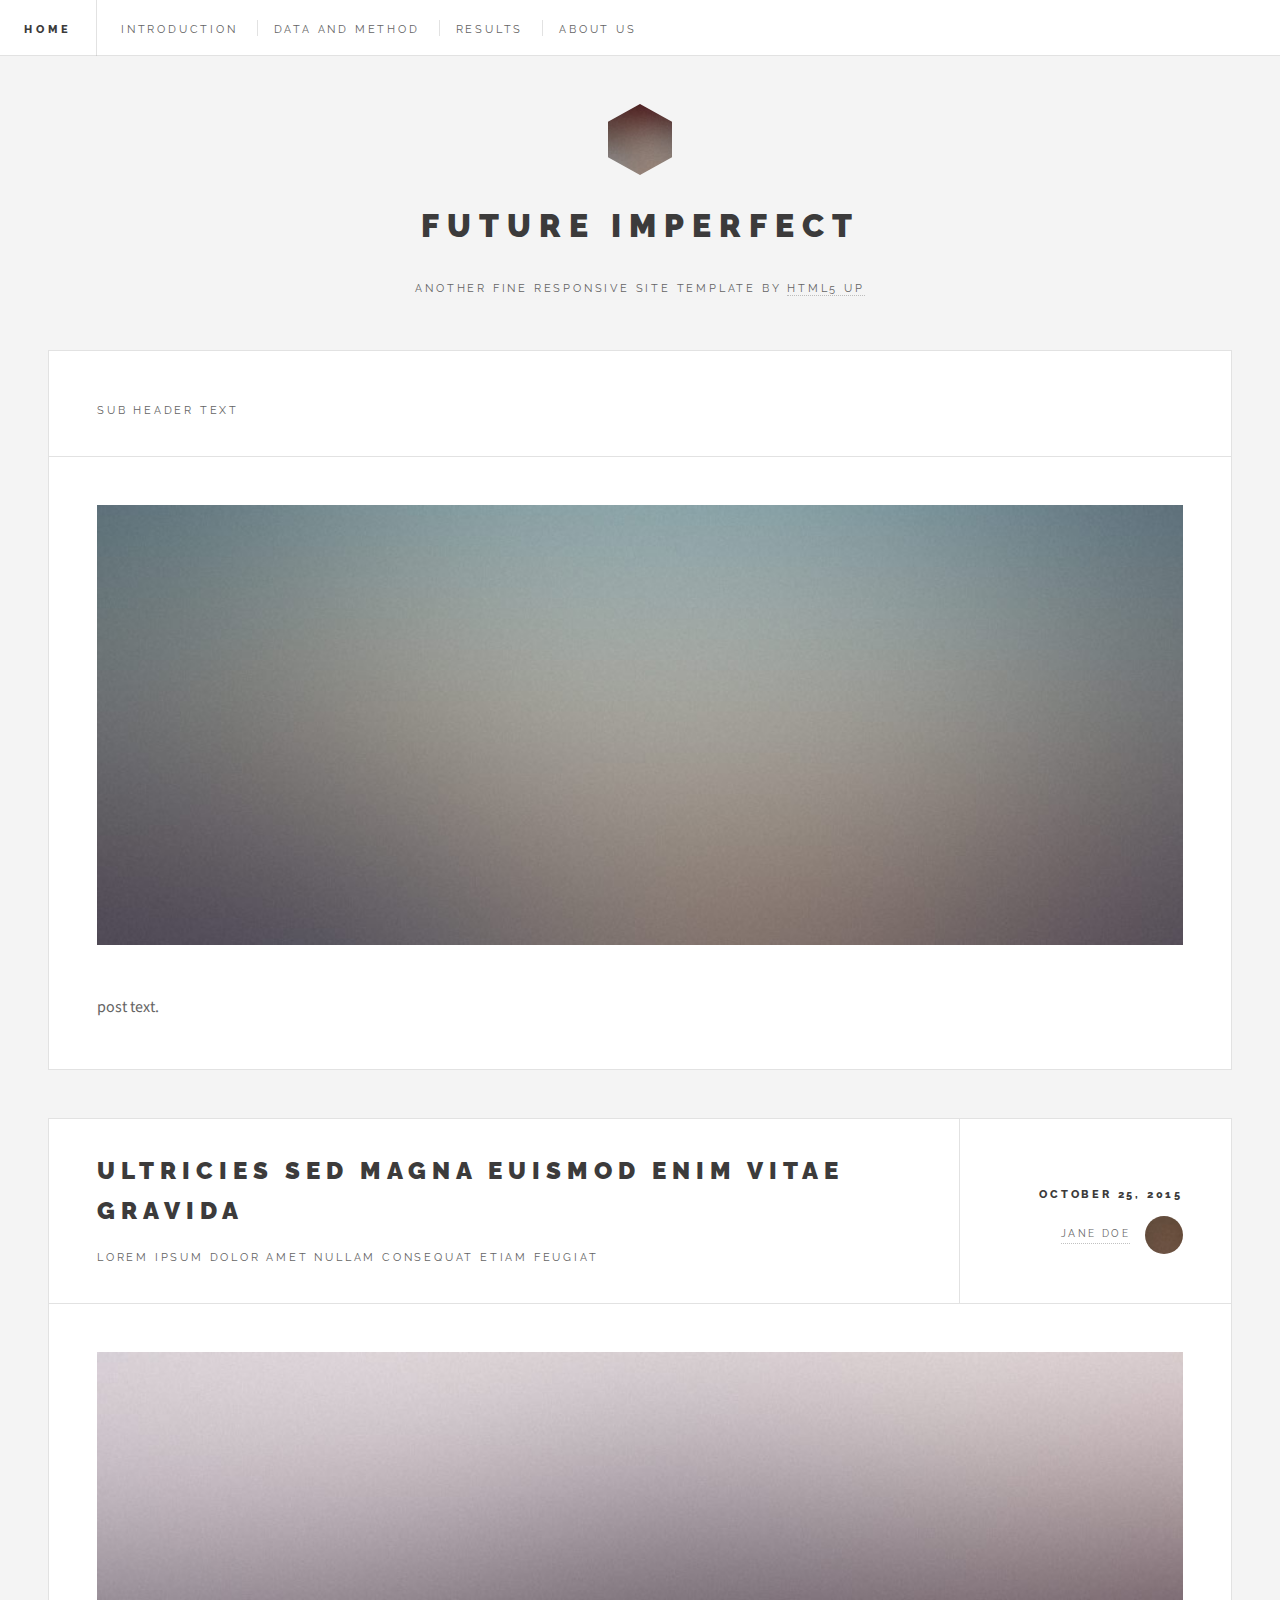
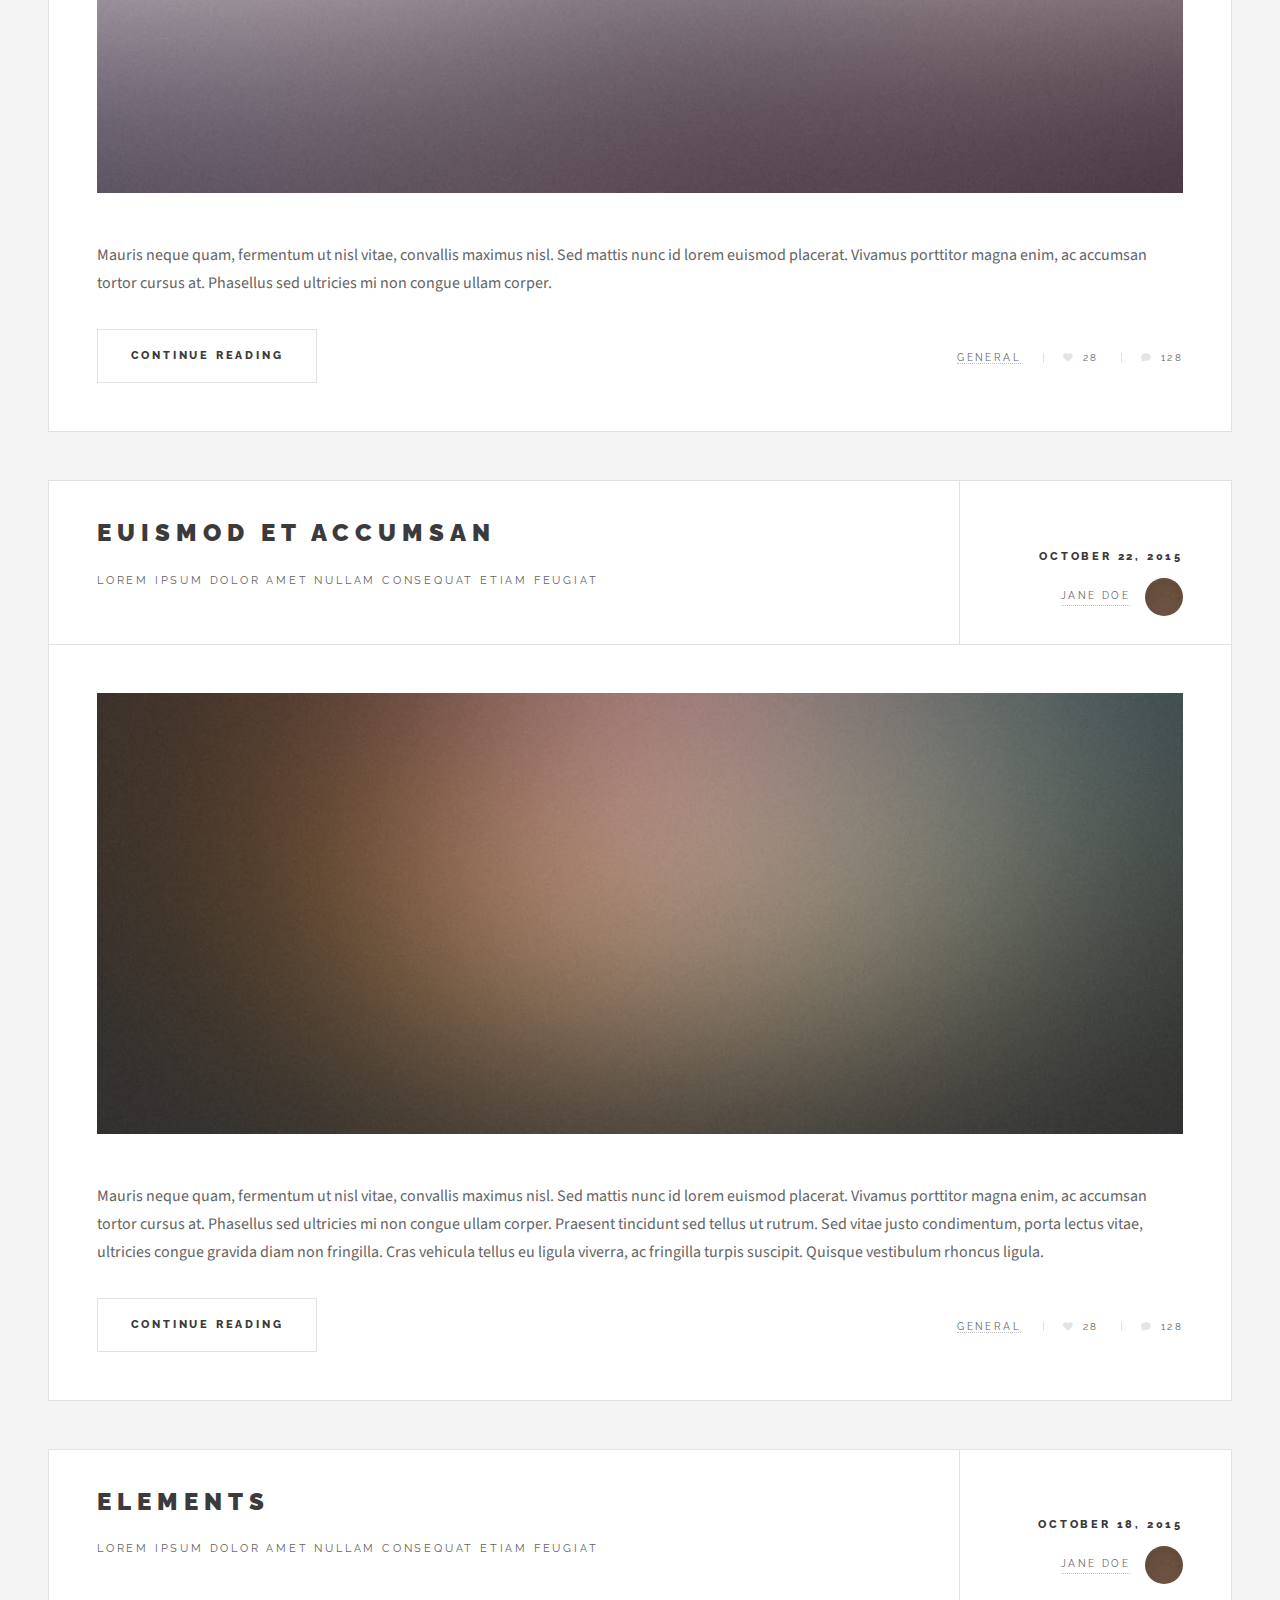
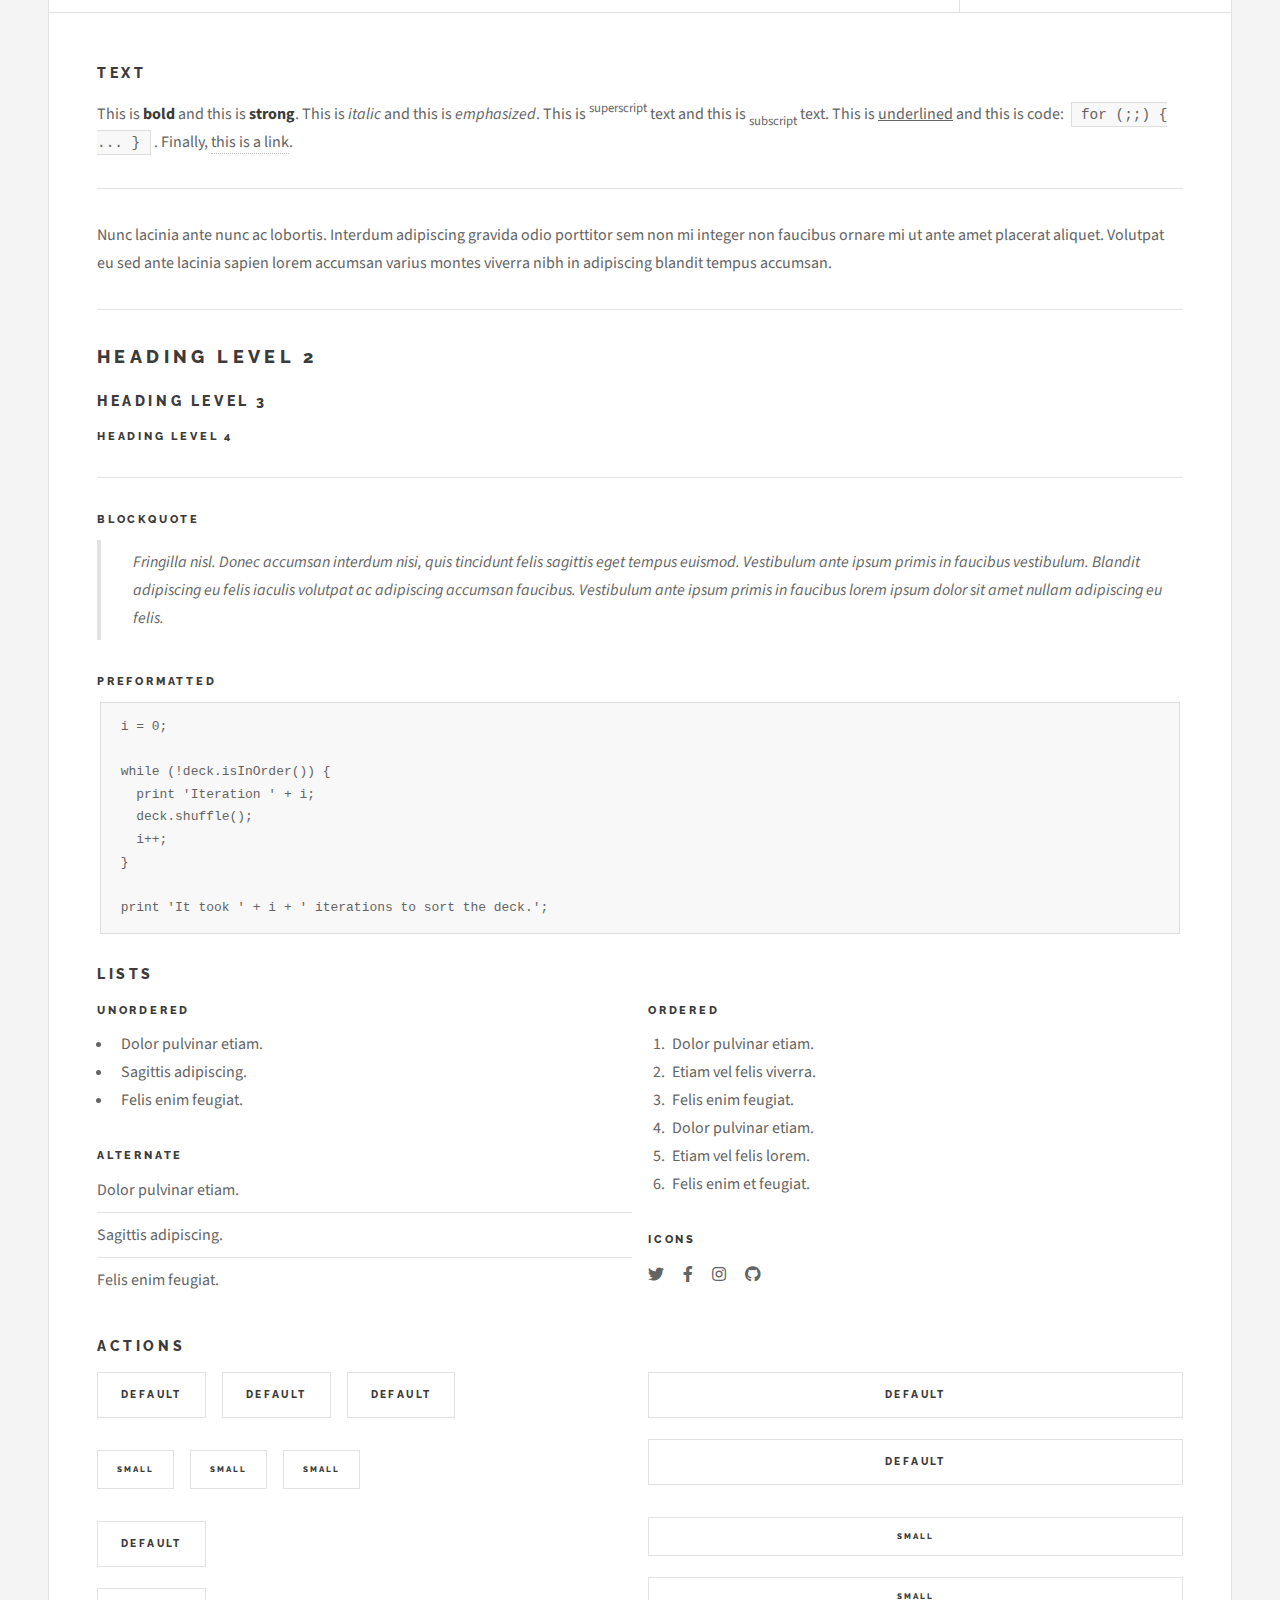
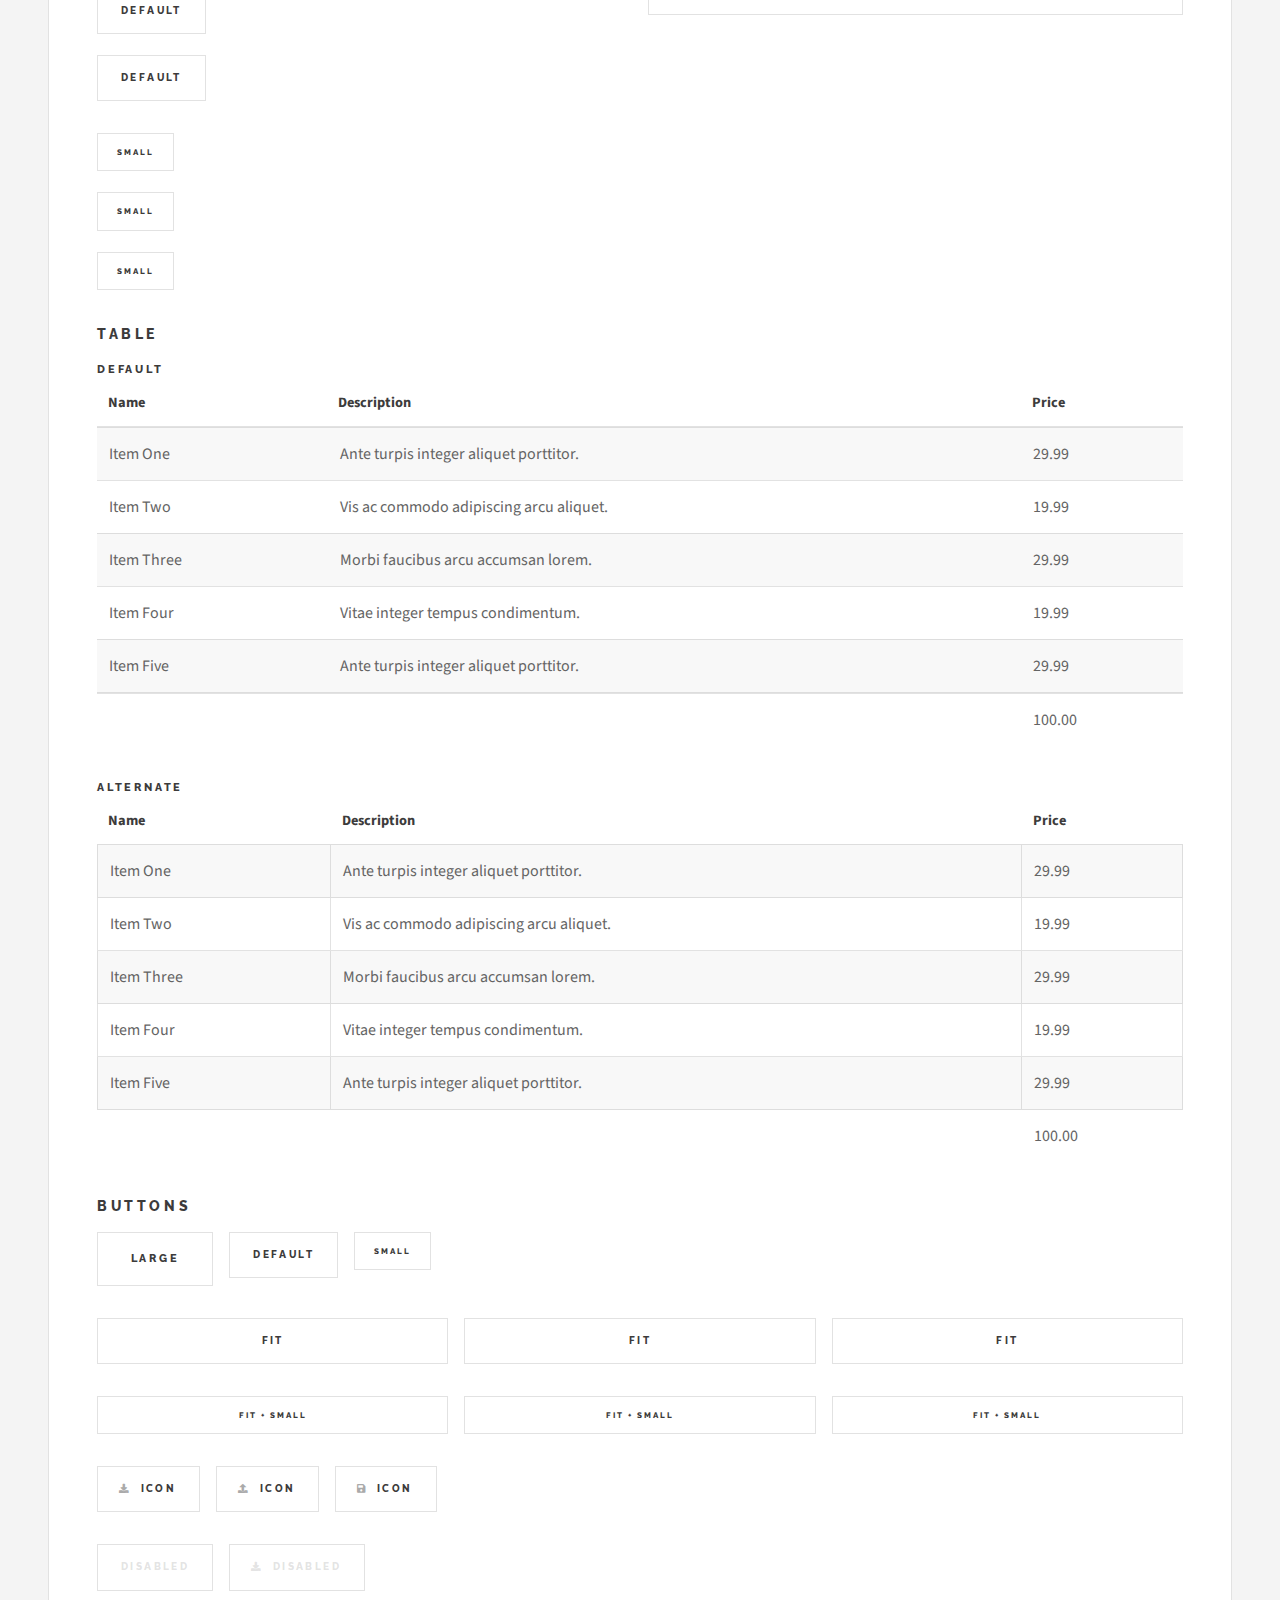
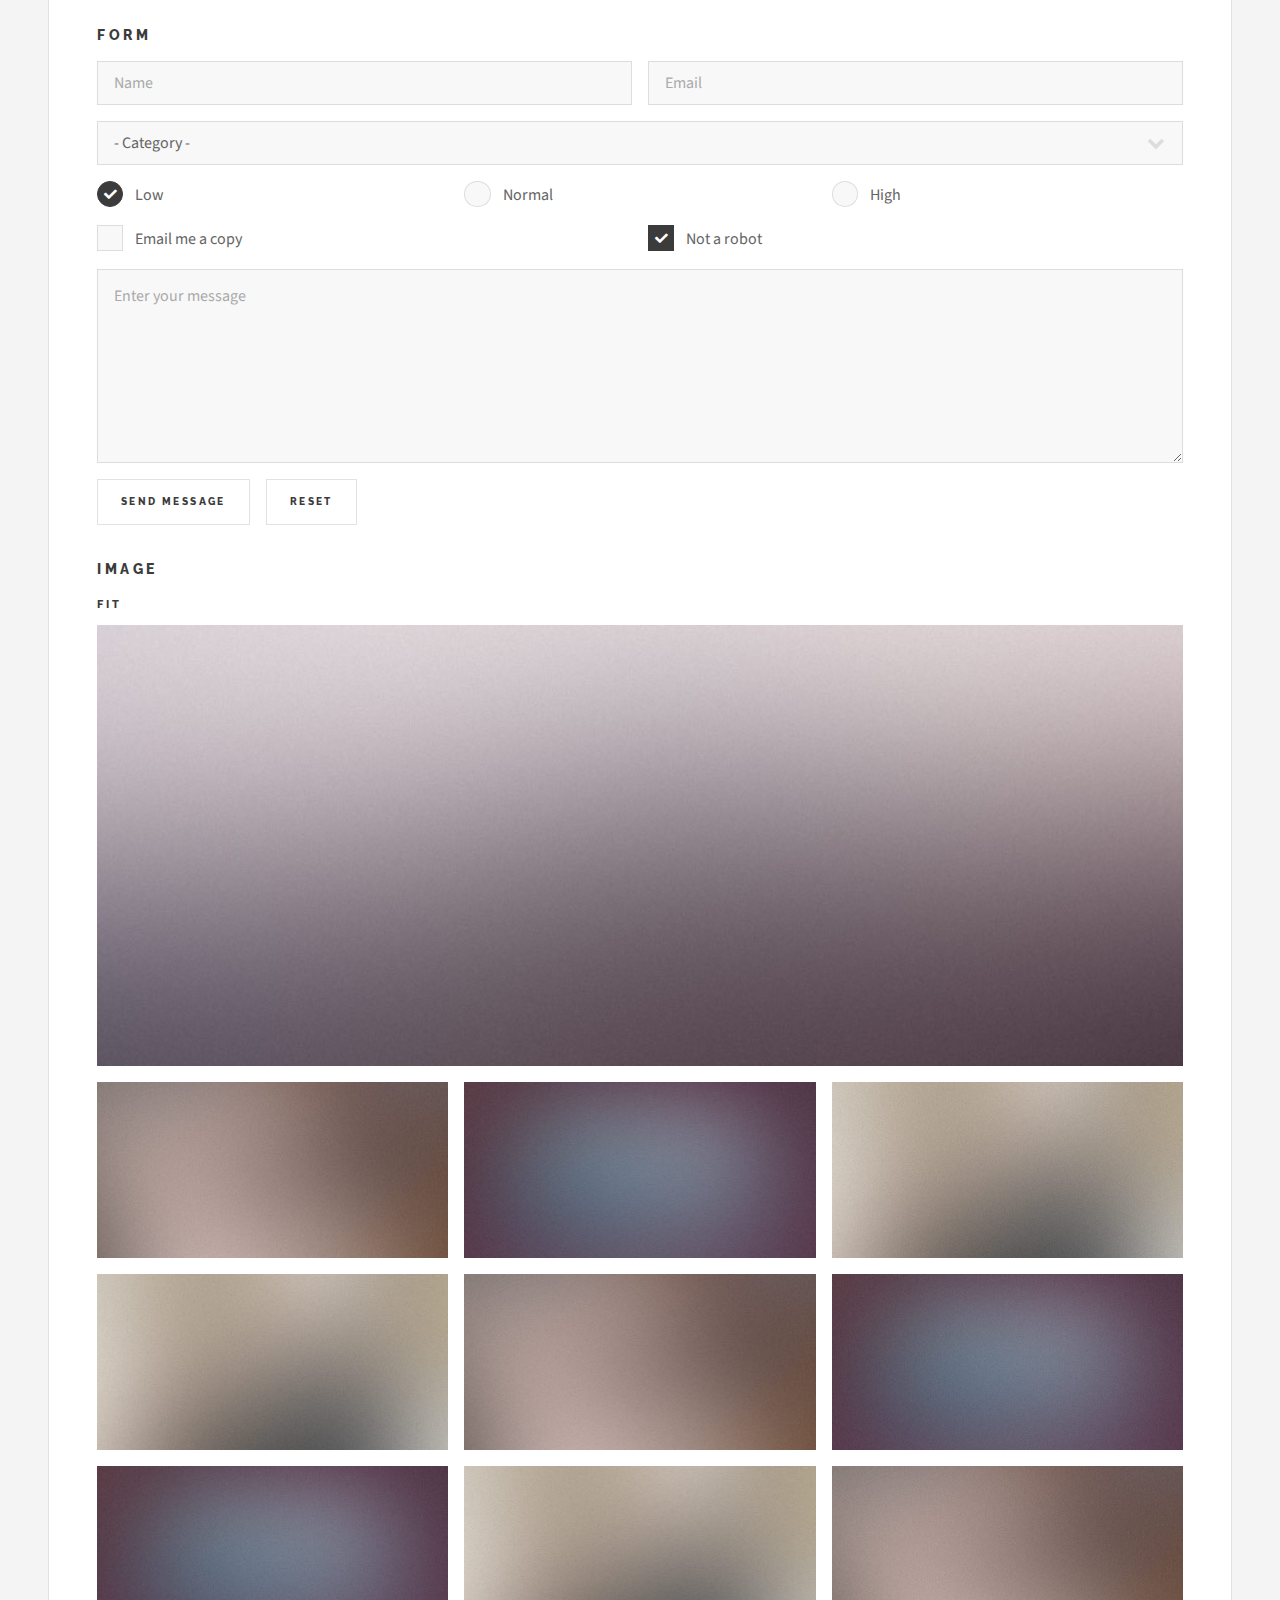
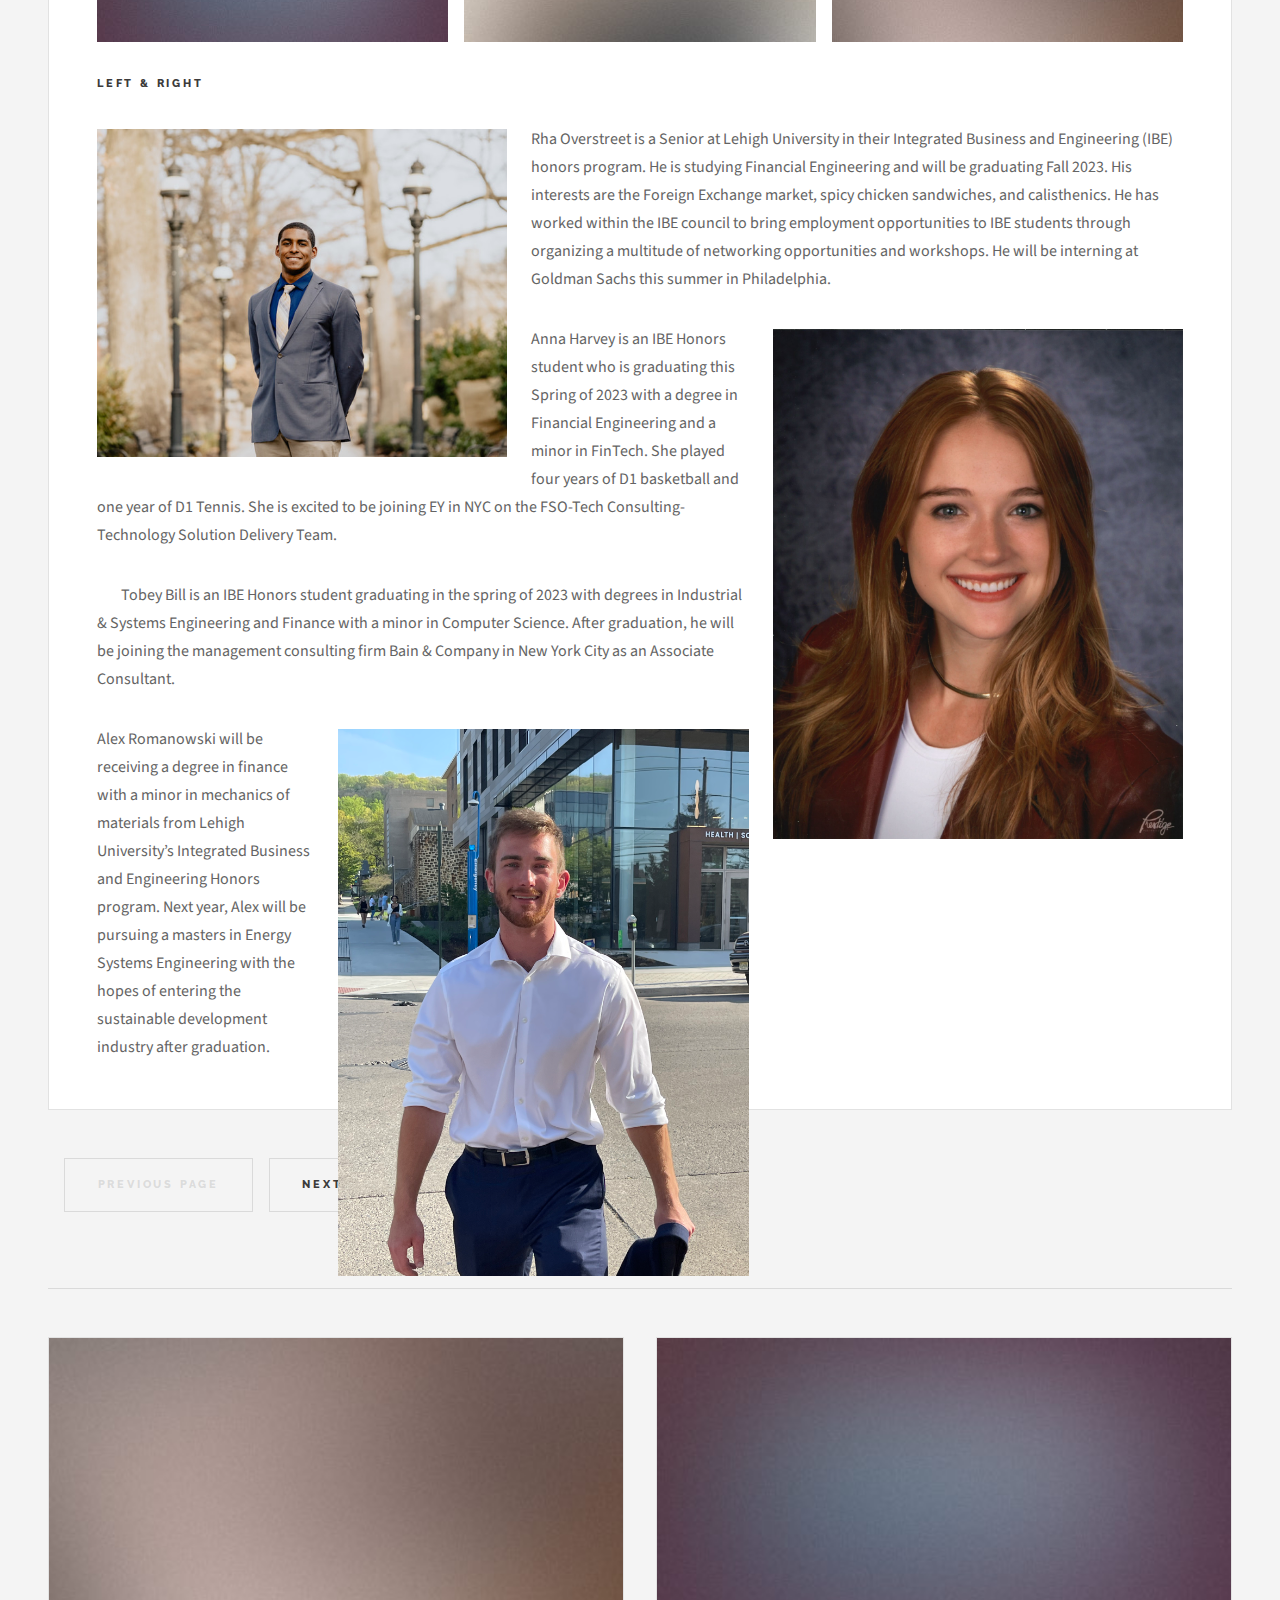
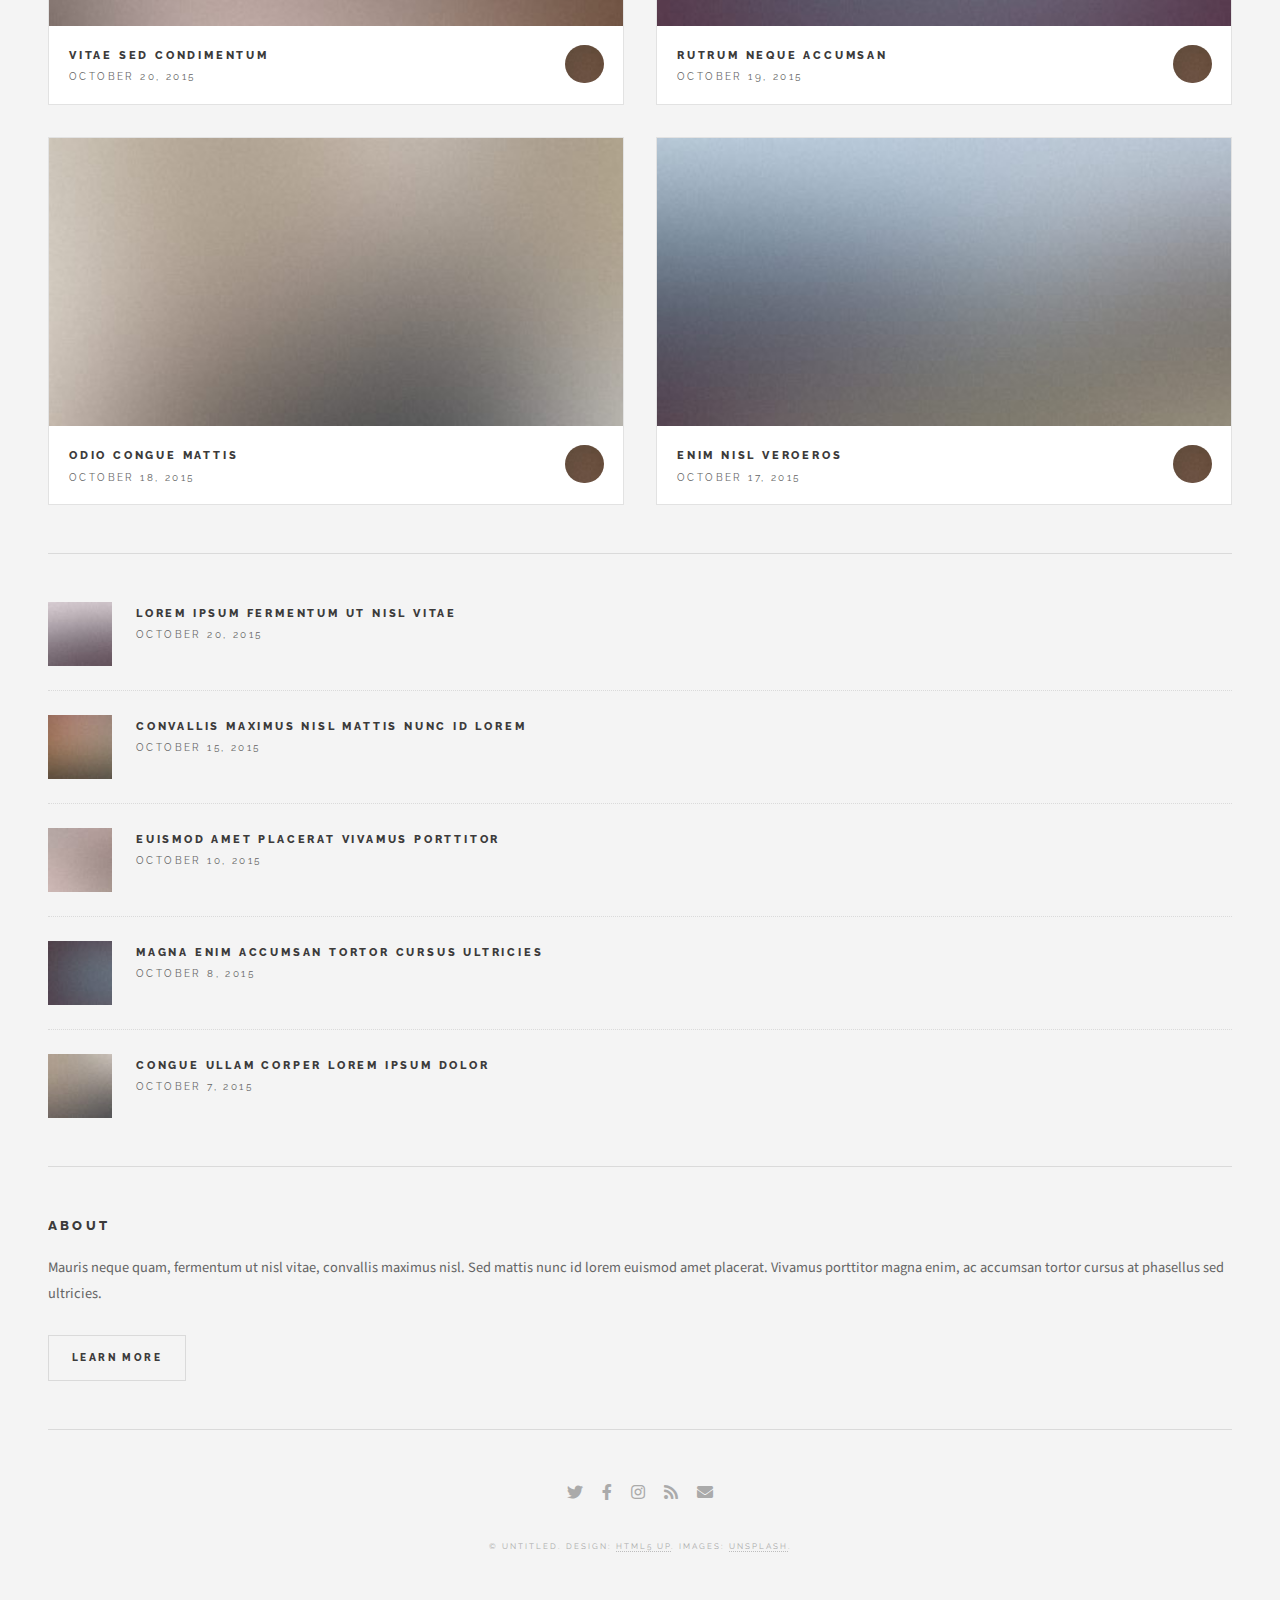
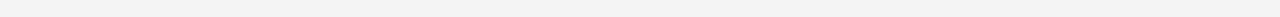
==== commit 99bcf7e8: "cleaned_all_templates" ====
--- a/website/index.html
+++ b/website/index.html
@@ -6,121 +6,49 @@
 -->
 <html>
 	<head>
-		<title>Future Imperfect by HTML5 UP</title>
+		<title>Home</title>
 		<meta charset="utf-8" />
 		<meta name="viewport" content="width=device-width, initial-scale=1, user-scalable=no" />
 		<link rel="stylesheet" href="assets/css/main.css" />
 	</head>
-	<body class="is-preload">
-
+	
+	<body class="single is-preload">
+	
 		<!-- Wrapper -->
-			<div id="wrapper">
-
-				<!-- Header -->
-					<header id="header">
-						<h1><a href="index.html">Future Imperfect</a></h1>
-						<nav class="links">
-							<ul>
-								<li><a href="abstract.html">Abstract</a></li>
-								<li><a href="intro.html">Introduction</a></li>
-								<li><a href="data_and_model.html">Data and Model</a></li>
-								<li><a href="results.html">Results</a></li>
-								<li><a href="about.html">About Us</a></li>
-							</ul>
-						</nav>
-						<nav class="main">
-							<ul>
-								<li class="search">
-									<a class="fa-search" href="#search">Search</a>
-									<form id="search" method="get" action="#">
-										<input type="text" name="query" placeholder="Search" />
-									</form>
-								</li>
-								<li class="menu">
-									<a class="fa-bars" href="#menu">Menu</a>
-								</li>
-							</ul>
-						</nav>
-					</header>
-
-				<!-- Menu -->
-					<section id="menu">
-
-						<!-- Search -->
-							<section>
-								<form class="search" method="get" action="#">
-									<input type="text" name="query" placeholder="Search" />
-								</form>
-							</section>
-
-						<!-- Links -->
-							<section>
-								<ul class="links">
-									<li>
-										<a href="#">
-											<h3>Lorem ipsum</h3>
-											<p>Feugiat tempus veroeros dolor</p>
-										</a>
-									</li>
-									<li>
-										<a href="#">
-											<h3>Dolor sit amet</h3>
-											<p>Sed vitae justo condimentum</p>
-										</a>
-									</li>
-									<li>
-										<a href="#">
-											<h3>Feugiat veroeros</h3>
-											<p>Phasellus sed ultricies mi congue</p>
-										</a>
-									</li>
-									<li>
-										<a href="#">
-											<h3>Etiam sed consequat</h3>
-											<p>Porta lectus amet ultricies</p>
-										</a>
-									</li>
-								</ul>
-							</section>
-
-						<!-- Actions -->
-							<section>
-								<ul class="actions stacked">
-									<li><a href="#" class="button large fit">Log In</a></li>
-								</ul>
-							</section>
-
-					</section>
+		<div id="wrapper">
+	
+			<!-- Header -->
+			<header id="header">
+				<h1><a href="index.html">Home</a></h1>
+				<nav class="links">
+					<ul>
+						<li><a href="intro.html">Introduction</a></li>
+						<li><a href="data_and_model.html">Data and Method</a></li>
+						<li><a href="results.html">Results</a></li>
+						<li><a href="about.html">About Us</a></li>
+					</ul>
+				</nav>
+			</header>
 
 				<!-- Main -->
 					<div id="main">
 
 						<!-- Post -->
-							<article class="post">
-								<header>
-									<div class="title">
-										<h2><a href="single.html">Magna sed adipiscing</a></h2>
-										<p>Lorem ipsum dolor amet nullam consequat etiam feugiat</p>
-									</div>
-									<div class="meta">
-										<time class="published" datetime="2015-11-01">November 1, 2015</time>
-										<a href="#" class="author"><span class="name">Jane Doe</span><img src="images/avatar.jpg" alt="" /></a>
-									</div>
-								</header>
-								<a href="single.html" class="image featured"><img src="images/pic01.jpg" alt="" /></a>
-								<p>Mauris neque quam, fermentum ut nisl vitae, convallis maximus nisl. Sed mattis nunc id lorem euismod placerat. Vivamus porttitor magna enim, ac accumsan tortor cursus at. Phasellus sed ultricies mi non congue ullam corper. Praesent tincidunt sed tellus ut rutrum. Sed vitae justo condimentum, porta lectus vitae, ultricies congue gravida diam non fringilla.</p>
-								<footer>
-									<ul class="actions">
-										<li><a href="single.html" class="button large">Continue Reading</a></li>
-									</ul>
-									<ul class="stats">
-										<li><a href="#">General</a></li>
-										<li><a href="#" class="icon solid fa-heart">28</a></li>
-										<li><a href="#" class="icon solid fa-comment">128</a></li>
-									</ul>
-								</footer>
-							</article>
-
+						<article class="post">
+							<header>
+								<div class="title">
+									<h2></h2>
+									<p>sub header text</p>
+								</div>
+								
+							</header>
+							<span class="image featured"><img src="images/pic01.jpg" alt="" /></span>
+							<p>post text.</p>
+							
+						</article>
+
+							
+						</article>
 						<!-- Post -->
 							<article class="post">
 								<header>
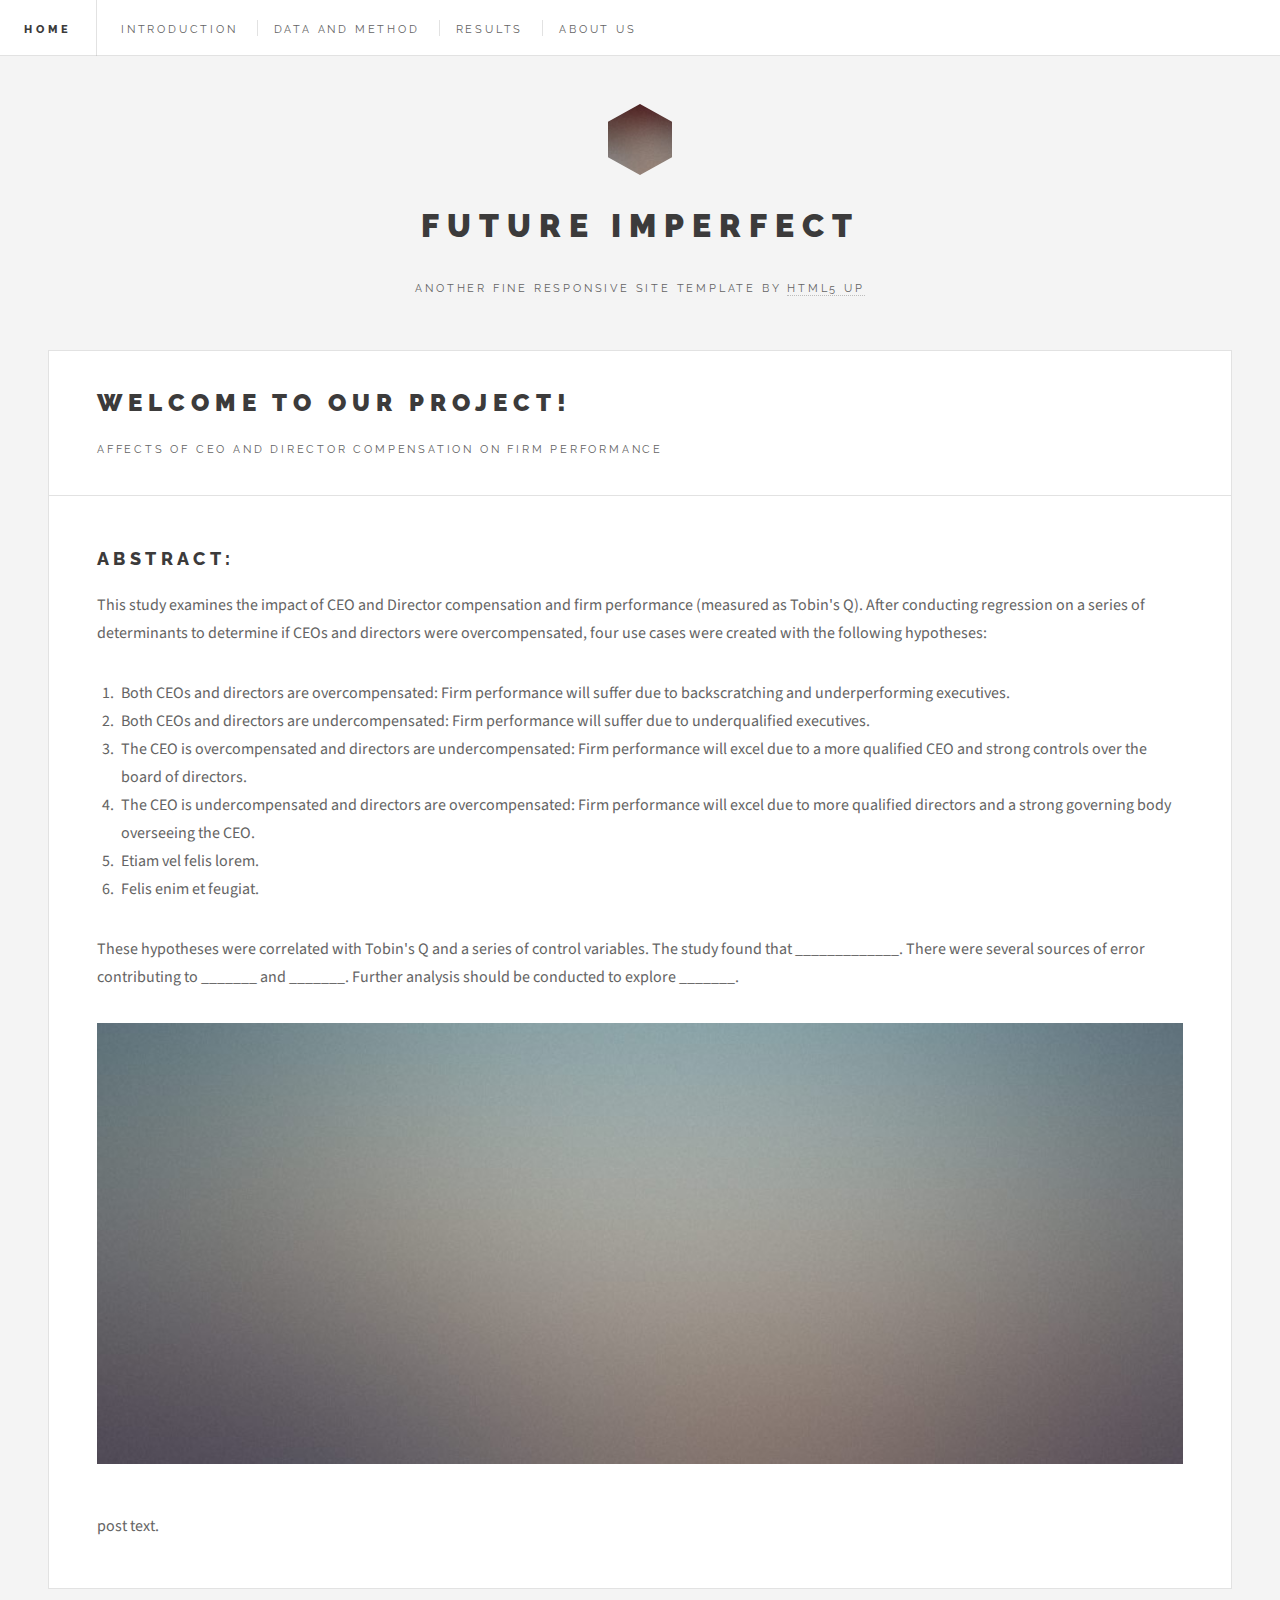
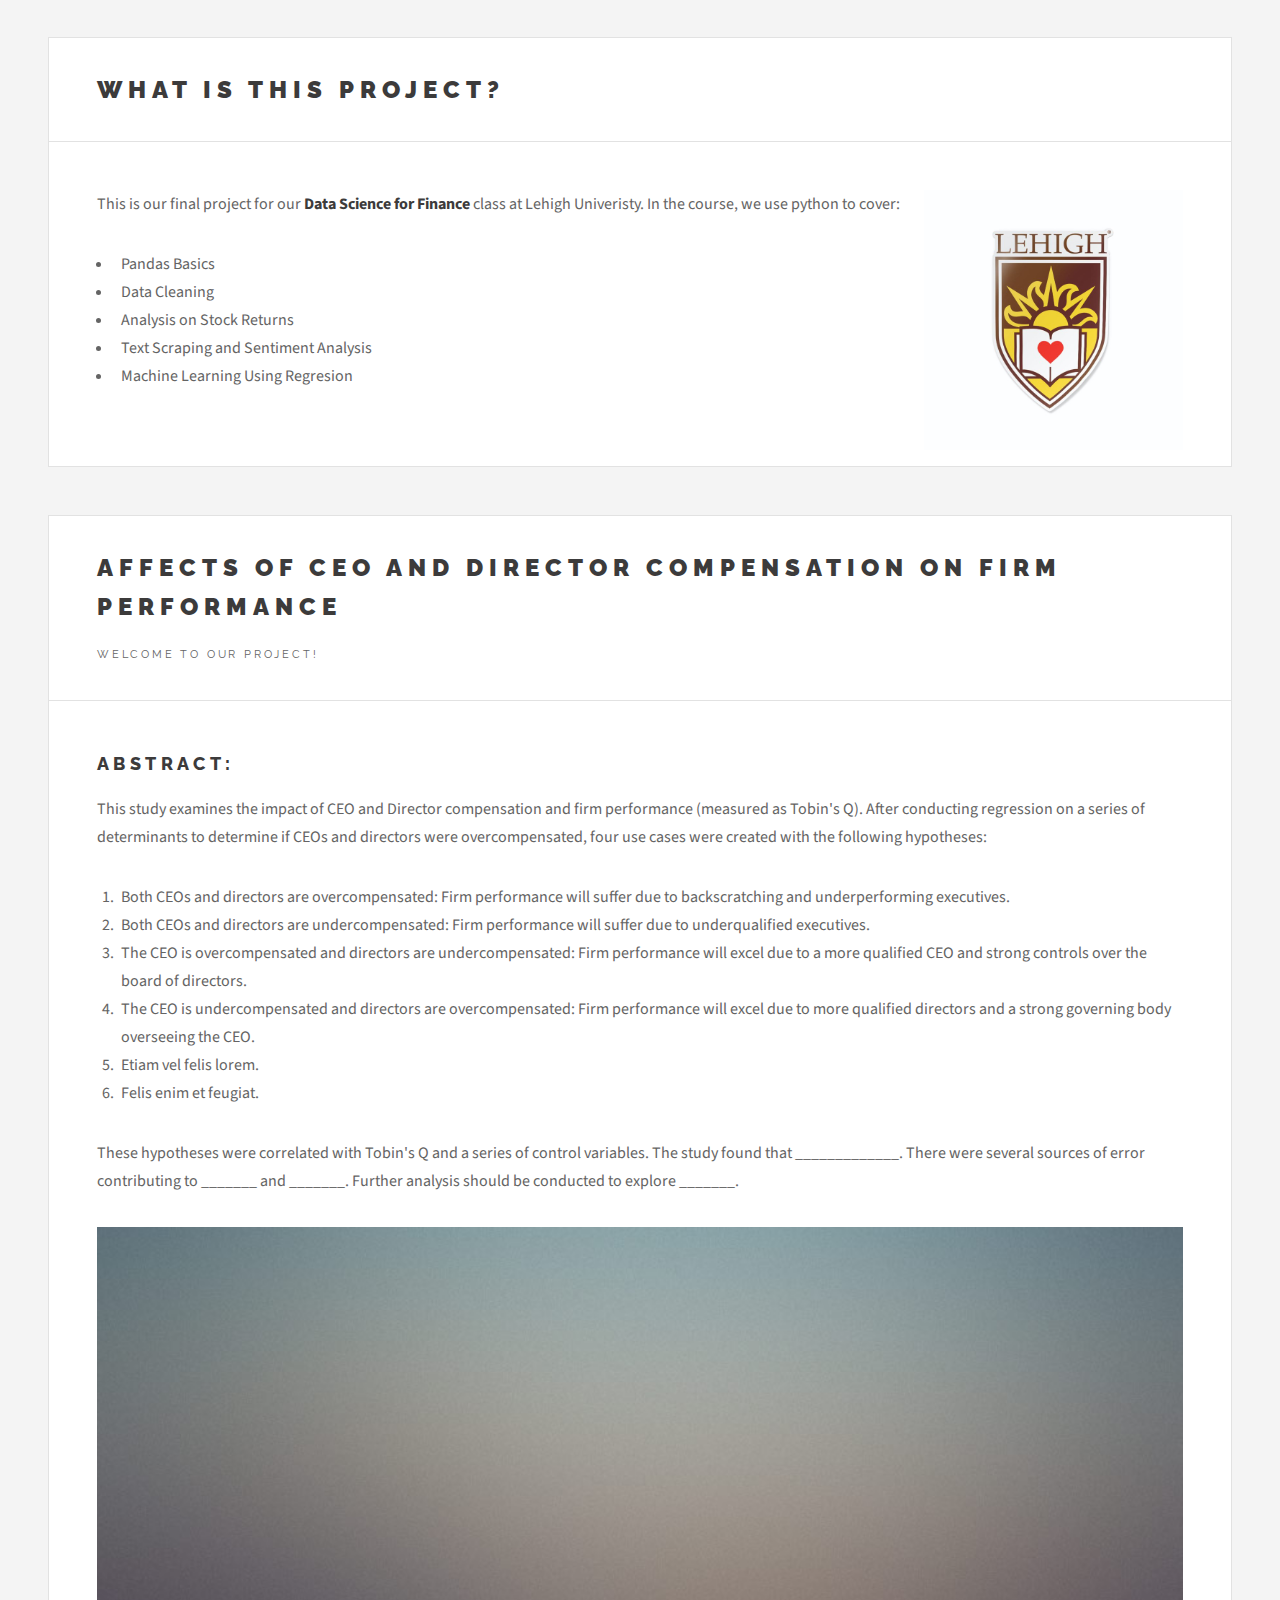
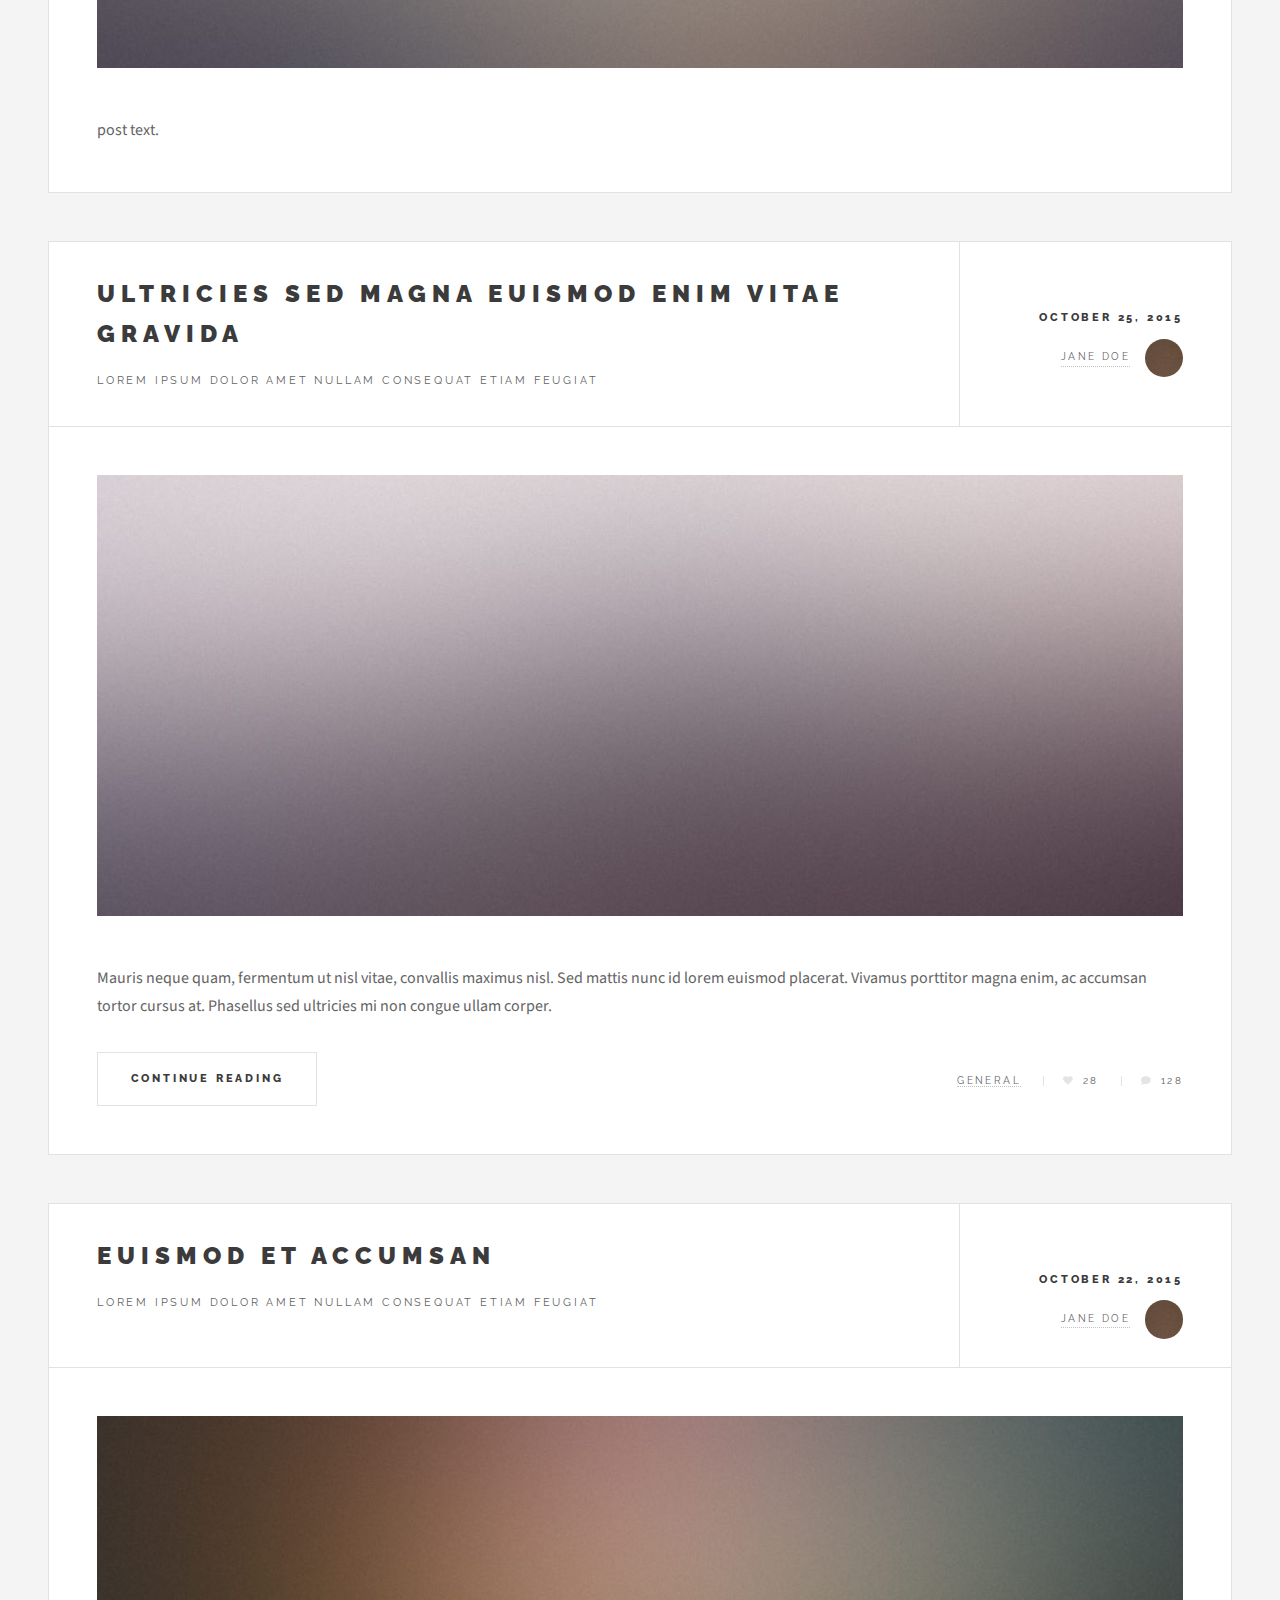
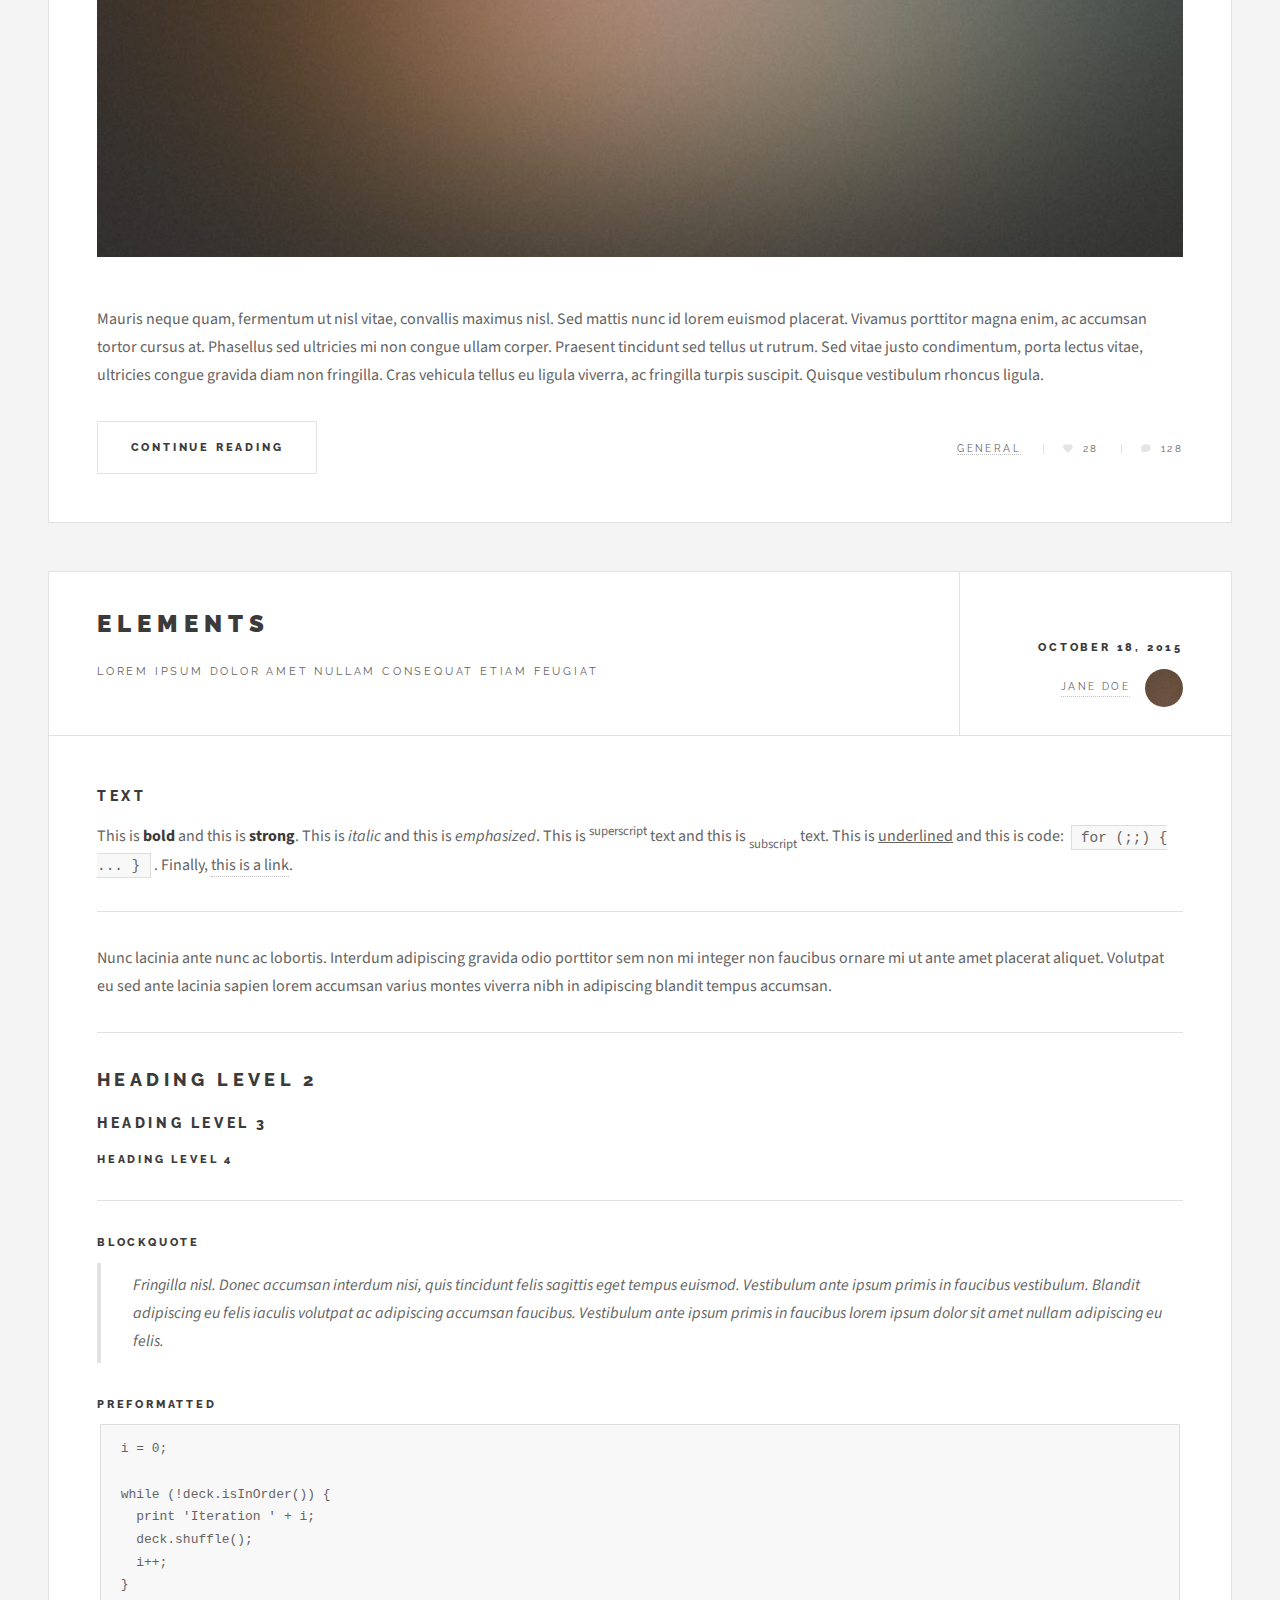
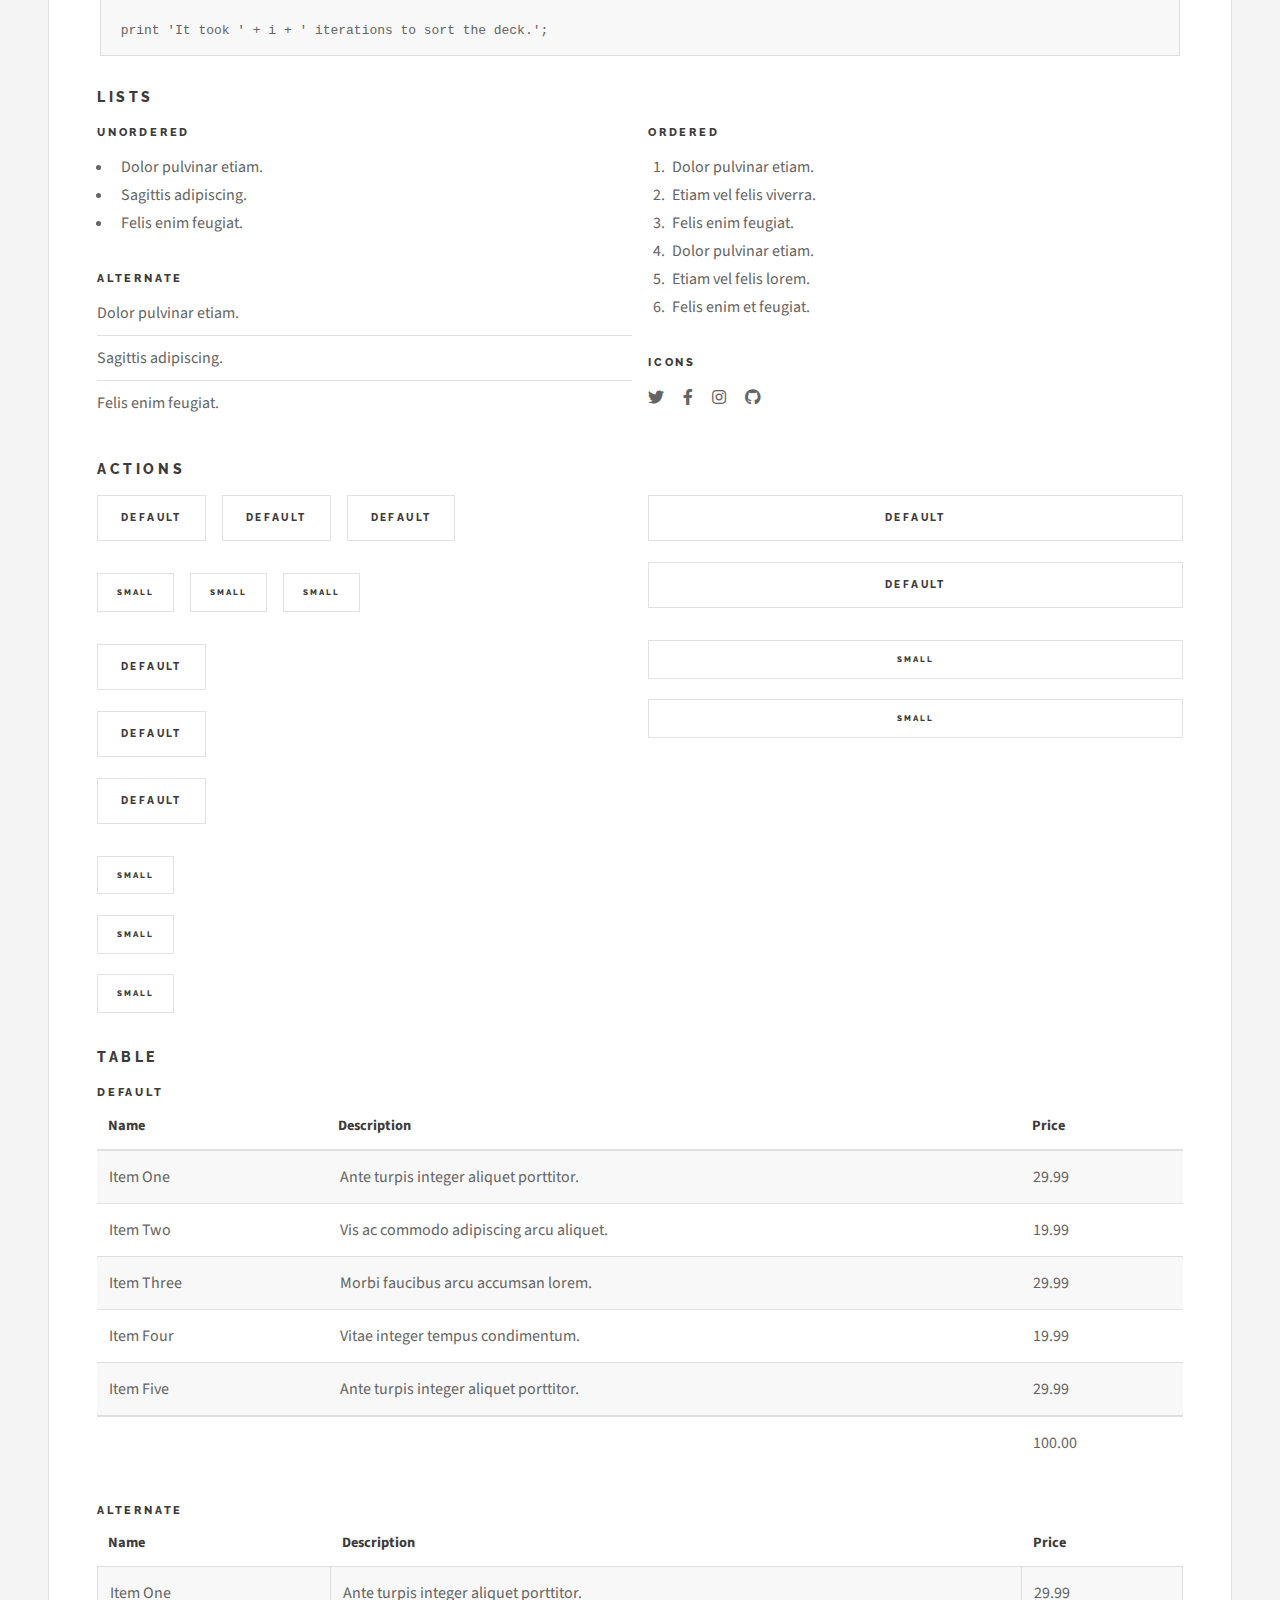
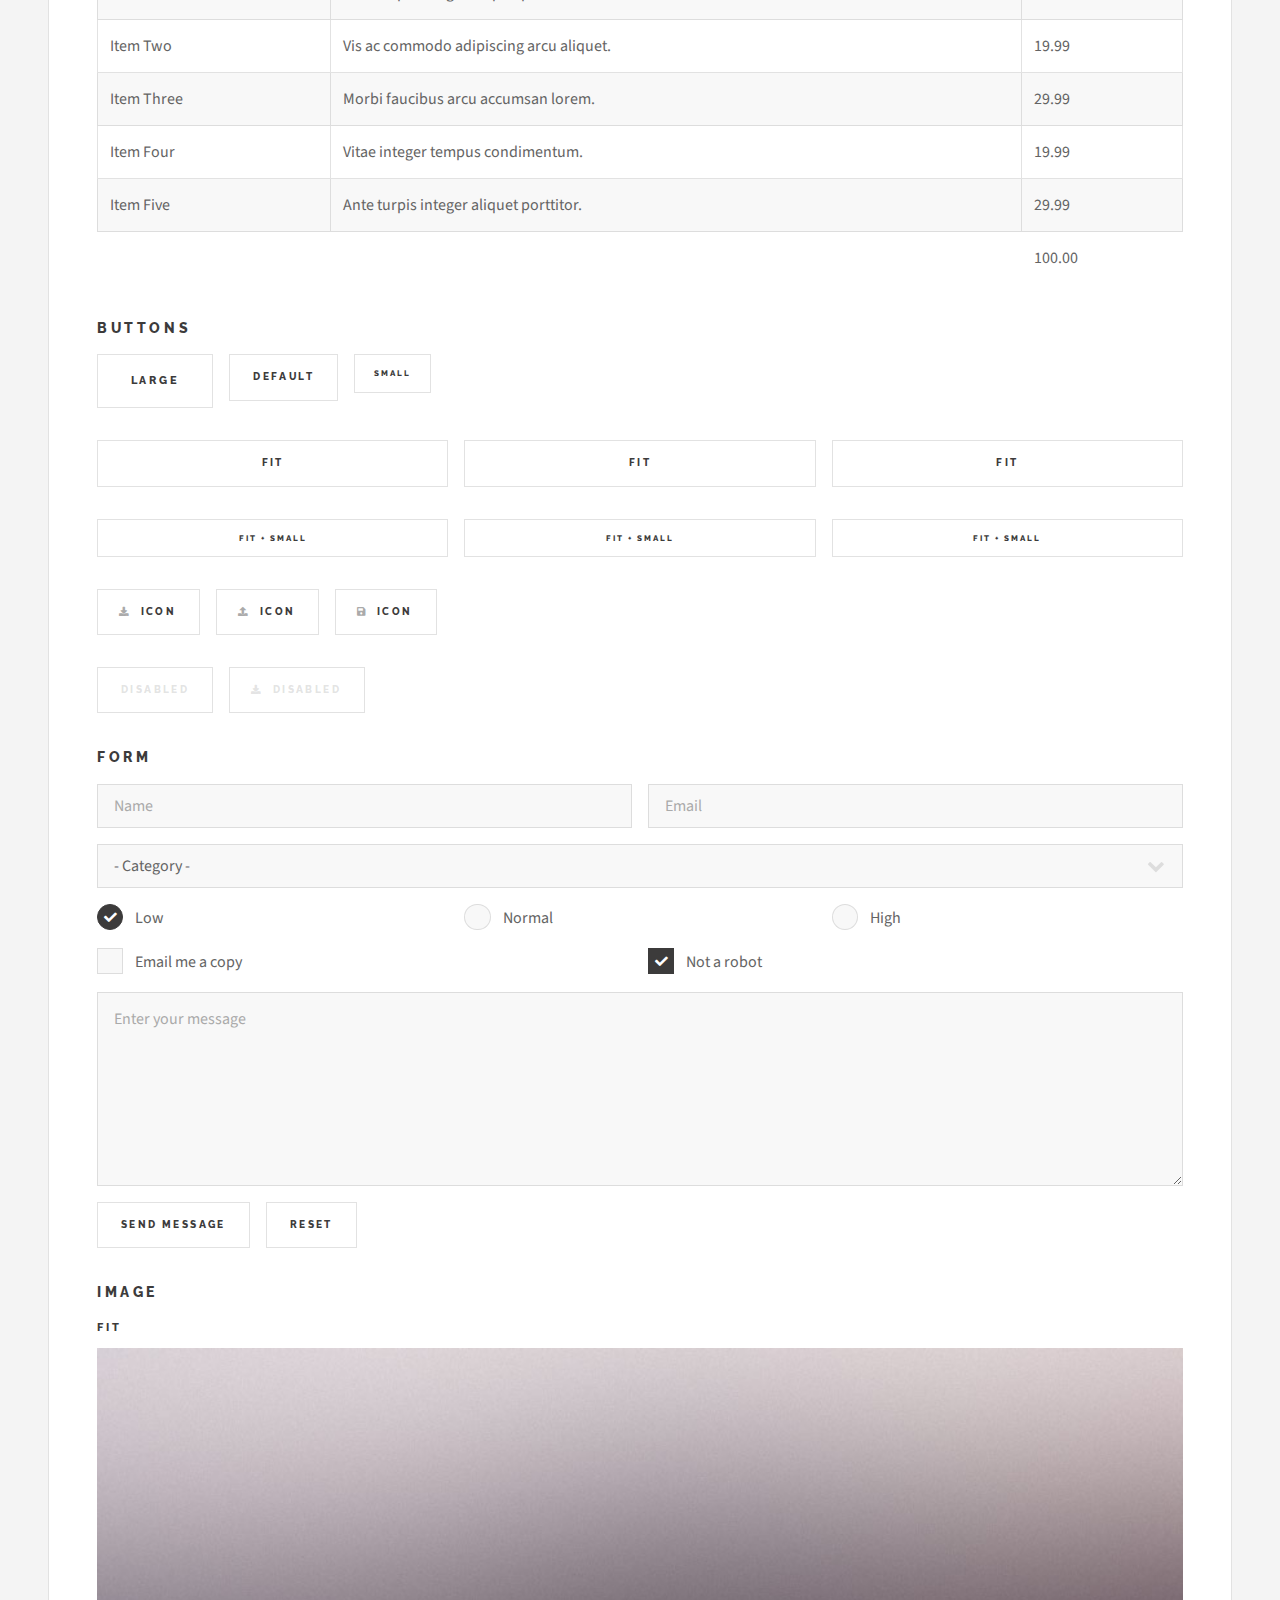
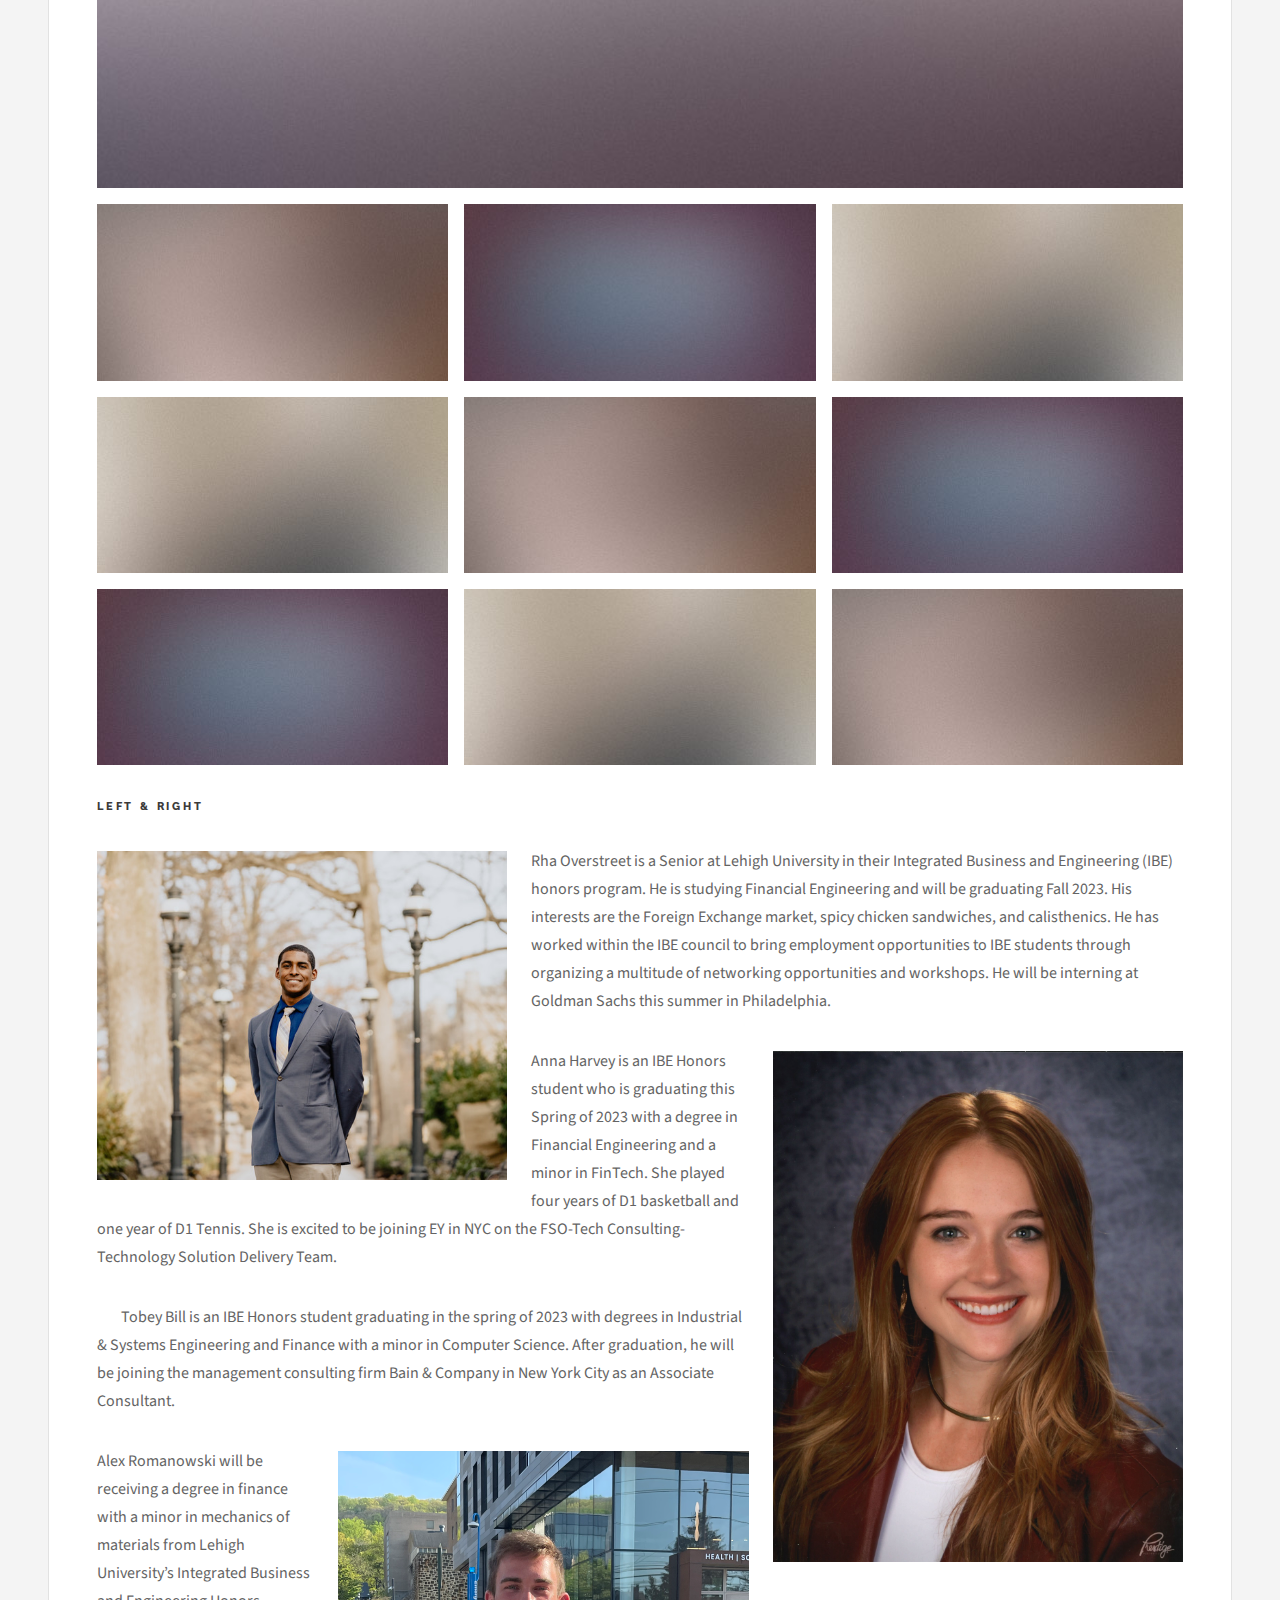
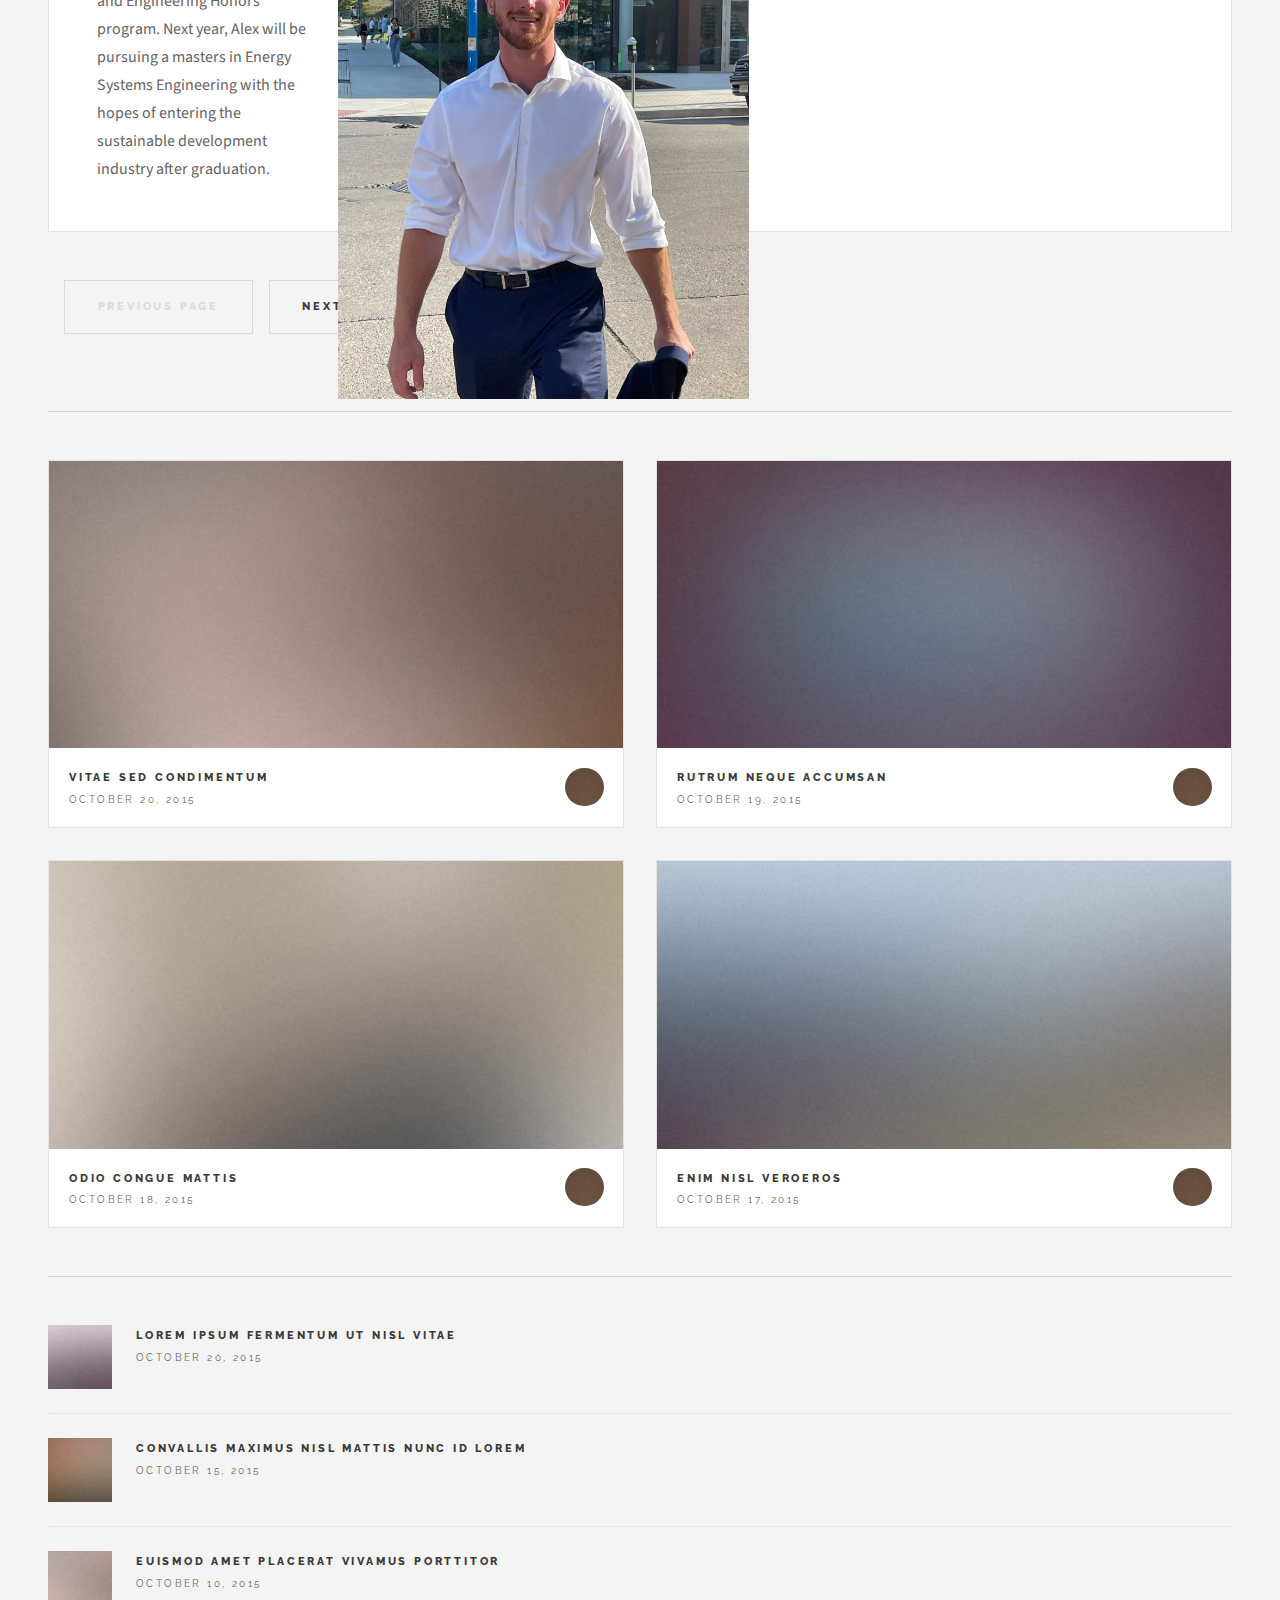
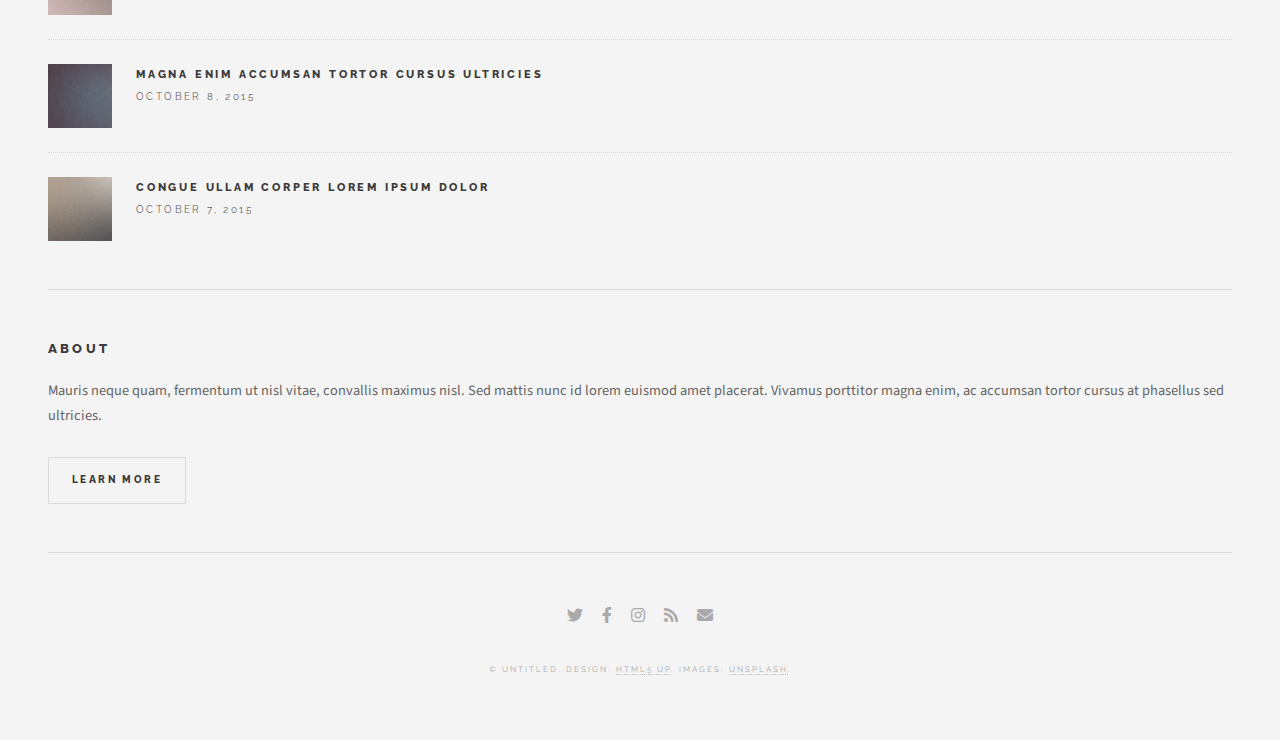
==== commit 3744b421: "updates to home page" ====
--- a/website/index.html
+++ b/website/index.html
@@ -37,17 +37,82 @@
 						<article class="post">
 							<header>
 								<div class="title">
-									<h2></h2>
-									<p>sub header text</p>
+									<h2>Welcome to our Project!</h2>
+									<p>Affects of Ceo and Director Compensation on Firm Performance</p>
+									
 								</div>
 								
 							</header>
+							<div class="title">
+								<h2>Abstract:</h2>
+								<p>This study examines the impact of CEO and Director compensation and firm performance (measured as Tobin's Q). After conducting regression on a series of determinants to determine if CEOs and directors were overcompensated, four use cases were created with the following hypotheses:</p>
+								<ol>
+									<li>Both CEOs and directors are overcompensated: Firm performance will suffer due to backscratching and underperforming executives.</li>
+									<li>Both CEOs and directors are undercompensated: Firm performance will suffer due to underqualified executives.</li>
+									<li>The CEO is overcompensated and directors are undercompensated: Firm performance will excel due to a more qualified CEO and strong controls over the board of directors.</li>
+									<li>The CEO is undercompensated and directors are overcompensated: Firm performance will excel due to more qualified directors and a strong governing body overseeing the CEO.</li>
+									<li>Etiam vel felis lorem.</li>
+									<li>Felis enim et feugiat.</li>
+								</ol>
+								<p>These hypotheses were correlated with Tobin's Q and a series of control variables. The study found that _____________. There were several sources of error contributing to _______ and _______. Further analysis should be conducted to explore _______.</p>
+							</div>
 							<span class="image featured"><img src="images/pic01.jpg" alt="" /></span>
 							<p>post text.</p>
 							
 						</article>
-
+						<!-- Post -->
+						<article class="post">
+							<header>
+								<div class="title">
+									<h2>What is this project?</h2>
+								</div>
+								
+							</header>
+							<div class="row gtr-uniform">
+								<div class="col-9">
+									<p>This is our final project for our <b>Data Science for Finance</b> class at Lehigh Univeristy. In the course, we use python to cover: </p> 
+									<ul>
+										<li>Pandas Basics</li>
+										<li>Data Cleaning</li>
+										<li>Analysis on Stock Returns</li>
+										<li>Text Scraping and Sentiment Analysis</li>
+										<li>Machine Learning Using Regresion</li>
+									</ul>
+								</div>
+								<div class="col-3"><span class="image fit"><img src="images/lehigh.jpg" alt="" /></span></div>
+
+							</div>
 							
+							
+						</article>
+
+							<!-- Post -->
+						<article class="post">
+							<header>
+								<div class="title">
+									<h2>Affects of Ceo and Director Compensation on Firm Performance</h2>
+									<p>Welcome to our Project!</p>
+									
+								</div>
+								
+							</header>
+							<div class="title">
+								<h2>Abstract:</h2>
+								<p>This study examines the impact of CEO and Director compensation and firm performance (measured as Tobin's Q). After conducting regression on a series of determinants to determine if CEOs and directors were overcompensated, four use cases were created with the following hypotheses:</p>
+								<ol>
+									<li>Both CEOs and directors are overcompensated: Firm performance will suffer due to backscratching and underperforming executives.</li>
+									<li>Both CEOs and directors are undercompensated: Firm performance will suffer due to underqualified executives.</li>
+									<li>The CEO is overcompensated and directors are undercompensated: Firm performance will excel due to a more qualified CEO and strong controls over the board of directors.</li>
+									<li>The CEO is undercompensated and directors are overcompensated: Firm performance will excel due to more qualified directors and a strong governing body overseeing the CEO.</li>
+									<li>Etiam vel felis lorem.</li>
+									<li>Felis enim et feugiat.</li>
+								</ol>
+								<p>These hypotheses were correlated with Tobin's Q and a series of control variables. The study found that _____________. There were several sources of error contributing to _______ and _______. Further analysis should be conducted to explore _______.</p>
+							</div>
+							<span class="image featured"><img src="images/pic01.jpg" alt="" /></span>
+							<p>post text.</p>
+							
+						</article>
 						</article>
 						<!-- Post -->
 							<article class="post">
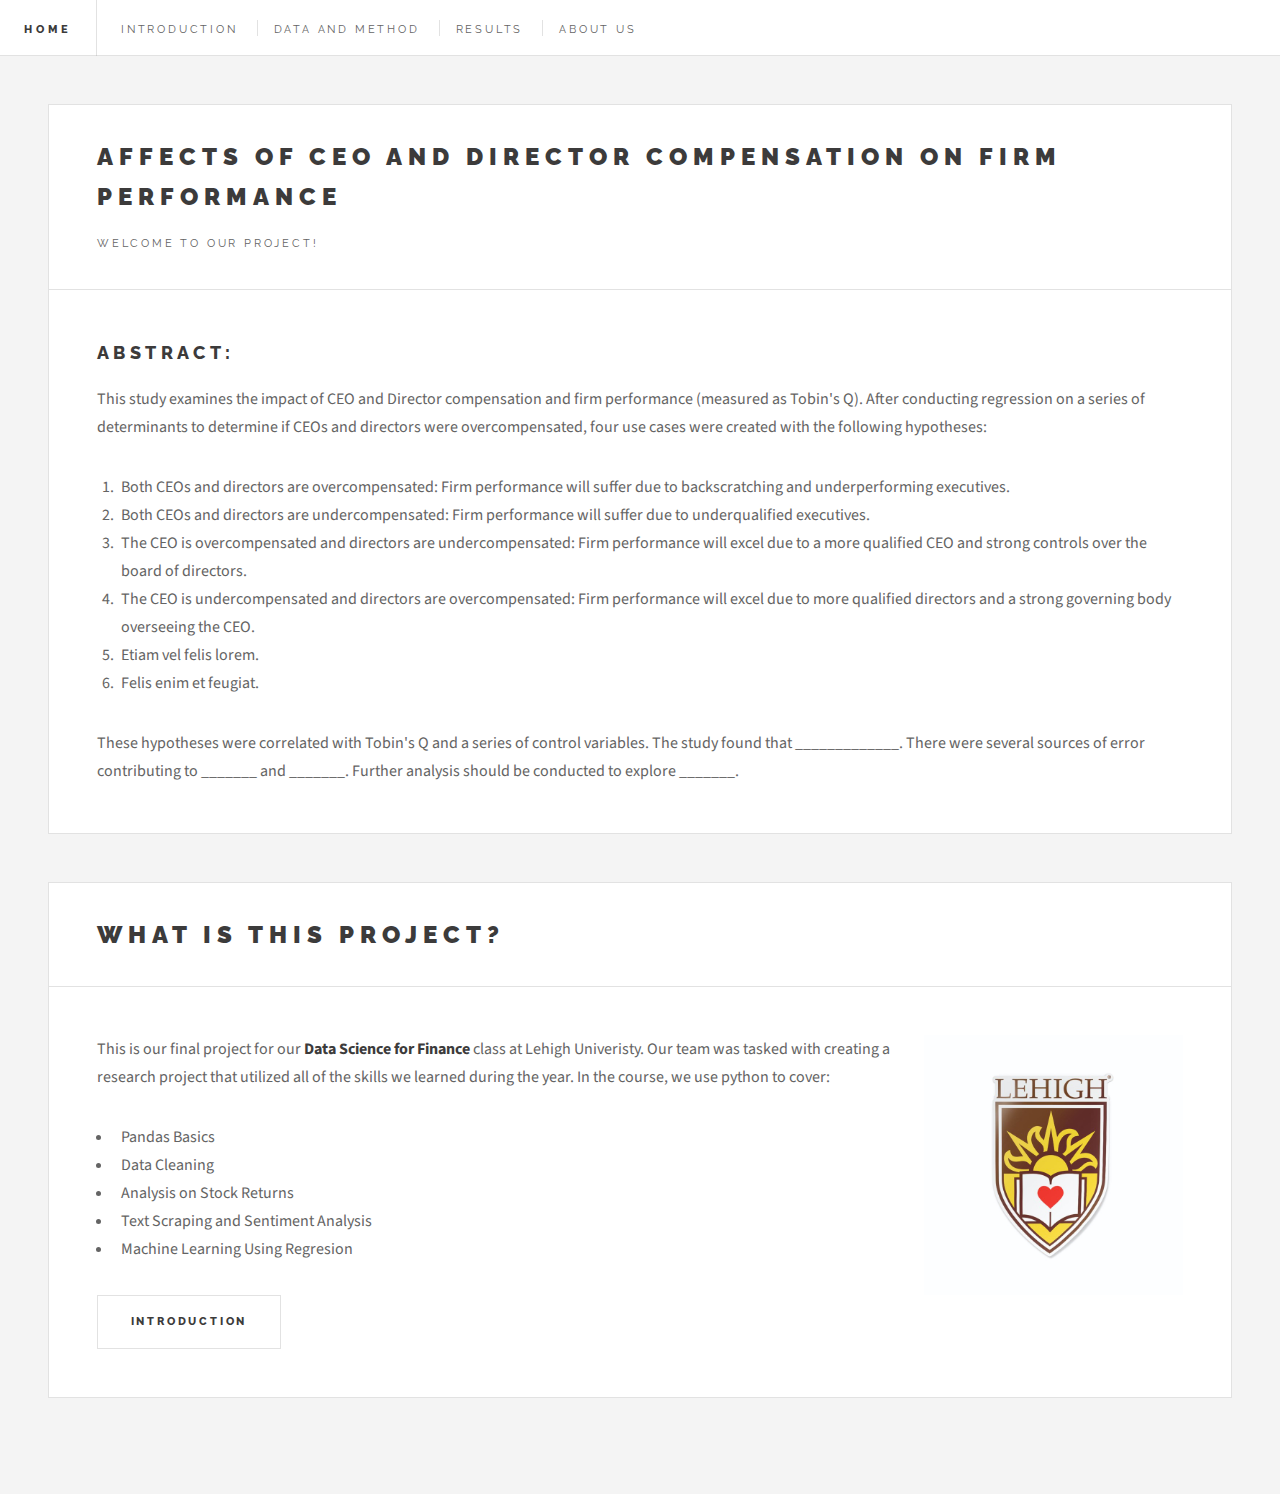
==== commit d102959f: "updated_posts_and_fixed_formatting_hope_no_break" ====
--- a/website/index.html
+++ b/website/index.html
@@ -5,633 +5,106 @@
 	Free for personal and commercial use under the CCA 3.0 license (html5up.net/license)
 -->
 <html>
-	<head>
-		<title>Home</title>
-		<meta charset="utf-8" />
-		<meta name="viewport" content="width=device-width, initial-scale=1, user-scalable=no" />
-		<link rel="stylesheet" href="assets/css/main.css" />
-	</head>
-	
-	<body class="single is-preload">
-	
-		<!-- Wrapper -->
-		<div id="wrapper">
-	
-			<!-- Header -->
-			<header id="header">
-				<h1><a href="index.html">Home</a></h1>
-				<nav class="links">
-					<ul>
-						<li><a href="intro.html">Introduction</a></li>
-						<li><a href="data_and_model.html">Data and Method</a></li>
-						<li><a href="results.html">Results</a></li>
-						<li><a href="about.html">About Us</a></li>
-					</ul>
-				</nav>
-			</header>
+		<head>
+			<title>Home</title>
+			<meta charset="utf-8" />
+			<meta name="viewport" content="width=device-width, initial-scale=1, user-scalable=no" />
+			<link rel="stylesheet" href="assets/css/main.css" />
+		</head>
+		
+		<body class="single is-preload">
+		
+			<!-- Wrapper -->
+			<div id="wrapper">
+		
+				<!-- Header -->
+				<header id="header">
+					<h1><a href="index.html">Home</a></h1>
+					<nav class="links">
+						<ul>
+							<li><a href="intro.html">Introduction</a></li>
+							<li><a href="data_and_model.html">Data and Method</a></li>
+							<li><a href="results.html">Results</a></li>
+							<li><a href="about.html">About Us</a></li>
+						</ul>
+					</nav>
+				</header>
 
-				<!-- Main -->
-					<div id="main">
-
-						<!-- Post -->
-						<article class="post">
-							<header>
-								<div class="title">
-									<h2>Welcome to our Project!</h2>
-									<p>Affects of Ceo and Director Compensation on Firm Performance</p>
-									
-								</div>
-								
-							</header>
-							<div class="title">
-								<h2>Abstract:</h2>
-								<p>This study examines the impact of CEO and Director compensation and firm performance (measured as Tobin's Q). After conducting regression on a series of determinants to determine if CEOs and directors were overcompensated, four use cases were created with the following hypotheses:</p>
-								<ol>
-									<li>Both CEOs and directors are overcompensated: Firm performance will suffer due to backscratching and underperforming executives.</li>
-									<li>Both CEOs and directors are undercompensated: Firm performance will suffer due to underqualified executives.</li>
-									<li>The CEO is overcompensated and directors are undercompensated: Firm performance will excel due to a more qualified CEO and strong controls over the board of directors.</li>
-									<li>The CEO is undercompensated and directors are overcompensated: Firm performance will excel due to more qualified directors and a strong governing body overseeing the CEO.</li>
-									<li>Etiam vel felis lorem.</li>
-									<li>Felis enim et feugiat.</li>
-								</ol>
-								<p>These hypotheses were correlated with Tobin's Q and a series of control variables. The study found that _____________. There were several sources of error contributing to _______ and _______. Further analysis should be conducted to explore _______.</p>
-							</div>
-							<span class="image featured"><img src="images/pic01.jpg" alt="" /></span>
-							<p>post text.</p>
-							
-						</article>
-						<!-- Post -->
-						<article class="post">
-							<header>
-								<div class="title">
-									<h2>What is this project?</h2>
-								</div>
-								
-							</header>
-							<div class="row gtr-uniform">
-								<div class="col-9">
-									<p>This is our final project for our <b>Data Science for Finance</b> class at Lehigh Univeristy. In the course, we use python to cover: </p> 
-									<ul>
-										<li>Pandas Basics</li>
-										<li>Data Cleaning</li>
-										<li>Analysis on Stock Returns</li>
-										<li>Text Scraping and Sentiment Analysis</li>
-										<li>Machine Learning Using Regresion</li>
-									</ul>
-								</div>
-								<div class="col-3"><span class="image fit"><img src="images/lehigh.jpg" alt="" /></span></div>
-
-							</div>
-							
-							
-						</article>
+					<!-- Main -->
+						<div id="main">
 
 							<!-- Post -->
-						<article class="post">
-							<header>
-								<div class="title">
-									<h2>Affects of Ceo and Director Compensation on Firm Performance</h2>
-									<p>Welcome to our Project!</p>
-									
-								</div>
-								
-							</header>
-							<div class="title">
-								<h2>Abstract:</h2>
-								<p>This study examines the impact of CEO and Director compensation and firm performance (measured as Tobin's Q). After conducting regression on a series of determinants to determine if CEOs and directors were overcompensated, four use cases were created with the following hypotheses:</p>
-								<ol>
-									<li>Both CEOs and directors are overcompensated: Firm performance will suffer due to backscratching and underperforming executives.</li>
-									<li>Both CEOs and directors are undercompensated: Firm performance will suffer due to underqualified executives.</li>
-									<li>The CEO is overcompensated and directors are undercompensated: Firm performance will excel due to a more qualified CEO and strong controls over the board of directors.</li>
-									<li>The CEO is undercompensated and directors are overcompensated: Firm performance will excel due to more qualified directors and a strong governing body overseeing the CEO.</li>
-									<li>Etiam vel felis lorem.</li>
-									<li>Felis enim et feugiat.</li>
-								</ol>
-								<p>These hypotheses were correlated with Tobin's Q and a series of control variables. The study found that _____________. There were several sources of error contributing to _______ and _______. Further analysis should be conducted to explore _______.</p>
-							</div>
-							<span class="image featured"><img src="images/pic01.jpg" alt="" /></span>
-							<p>post text.</p>
-							
-						</article>
-						</article>
-						<!-- Post -->
 							<article class="post">
 								<header>
 									<div class="title">
-										<h2><a href="single.html">Ultricies sed magna euismod enim vitae gravida</a></h2>
-										<p>Lorem ipsum dolor amet nullam consequat etiam feugiat</p>
+										<h2>Affects of Ceo and Director Compensation on Firm Performance</h2>
+										<p>Welcome to our Project!</p>
+										
 									</div>
-									<div class="meta">
-										<time class="published" datetime="2015-10-25">October 25, 2015</time>
-										<a href="#" class="author"><span class="name">Jane Doe</span><img src="images/avatar.jpg" alt="" /></a>
-									</div>
+									
 								</header>
-								<div>
-									<a href="single.html" class="image featured"><img src="images/pic02.jpg" alt="" /></a>
-									<p>Mauris neque quam, fermentum ut nisl vitae, convallis maximus nisl. Sed mattis nunc id lorem euismod placerat. Vivamus porttitor magna enim, ac accumsan tortor cursus at. Phasellus sed ultricies mi non congue ullam corper.</p>
+								<div class="title">
+									<h2>Abstract:</h2>
+									<p>This study examines the impact of CEO and Director compensation and firm performance (measured as Tobin's Q). After conducting regression on a series of determinants to determine if CEOs and directors were overcompensated, four use cases were created with the following hypotheses:</p>
+									<ol>
+										<li>Both CEOs and directors are overcompensated: Firm performance will suffer due to backscratching and underperforming executives.</li>
+										<li>Both CEOs and directors are undercompensated: Firm performance will suffer due to underqualified executives.</li>
+										<li>The CEO is overcompensated and directors are undercompensated: Firm performance will excel due to a more qualified CEO and strong controls over the board of directors.</li>
+										<li>The CEO is undercompensated and directors are overcompensated: Firm performance will excel due to more qualified directors and a strong governing body overseeing the CEO.</li>
+										<li>Etiam vel felis lorem.</li>
+										<li>Felis enim et feugiat.</li>
+									</ol>
+									<p>These hypotheses were correlated with Tobin's Q and a series of control variables. The study found that _____________. There were several sources of error contributing to _______ and _______. Further analysis should be conducted to explore _______.</p>
 								</div>
-									<footer>
-									<ul class="actions">
-										<li><a href="single.html" class="button large">Continue Reading</a></li>
-									</ul>
-									<ul class="stats">
-										<li><a href="#">General</a></li>
-										<li><a href="#" class="icon solid fa-heart">28</a></li>
-										<li><a href="#" class="icon solid fa-comment">128</a></li>
-									</ul>
-								</footer>
+								
+								
 							</article>
-
-						<!-- Post -->
+							
+							
+							<!-- Post -->
 							<article class="post">
 								<header>
 									<div class="title">
-										<h2><a href="single.html">Euismod et accumsan</a></h2>
-										<p>Lorem ipsum dolor amet nullam consequat etiam feugiat</p>
+										<h2>What is this project?</h2>
 									</div>
-									<div class="meta">
-										<time class="published" datetime="2015-10-22">October 22, 2015</time>
-										<a href="#" class="author"><span class="name">Jane Doe</span><img src="images/avatar.jpg" alt="" /></a>
+									
+								</header>
+								<div class="row gtr-uniform">
+									<div class="col-9">
+										<p>This is our final project for our <b>Data Science for Finance</b> class at Lehigh Univeristy. Our team was tasked with creating a research project that utilized all of the skills we learned during the year. In the course, we use python to cover: </p> 
+										<ul>
+											<li>Pandas Basics</li>
+											<li>Data Cleaning</li>
+											<li>Analysis on Stock Returns</li>
+											<li>Text Scraping and Sentiment Analysis</li>
+											<li>Machine Learning Using Regresion</li>
+										</ul>
 									</div>
-								</header>
-								<a href="single.html" class="image featured"><img src="images/pic03.jpg" alt="" /></a>
-								<p>Mauris neque quam, fermentum ut nisl vitae, convallis maximus nisl. Sed mattis nunc id lorem euismod placerat. Vivamus porttitor magna enim, ac accumsan tortor cursus at. Phasellus sed ultricies mi non congue ullam corper. Praesent tincidunt sed tellus ut rutrum. Sed vitae justo condimentum, porta lectus vitae, ultricies congue gravida diam non fringilla. Cras vehicula tellus eu ligula viverra, ac fringilla turpis suscipit. Quisque vestibulum rhoncus ligula.</p>
+									<div class="col-3"><span class="image fit"><img src="images/lehigh.jpg" alt="" /></span></div>
+
+								</div>
 								<footer>
 									<ul class="actions">
-										<li><a href="single.html" class="button large">Continue Reading</a></li>
+										<li><a href="intro.html" class="button large">Introduction</a></li>
 									</ul>
-									<ul class="stats">
-										<li><a href="#">General</a></li>
-										<li><a href="#" class="icon solid fa-heart">28</a></li>
-										<li><a href="#" class="icon solid fa-comment">128</a></li>
-									</ul>
+									
 								</footer>
+								
 							</article>
 
-						<!-- Post -->
-						
-							<article class="post">
-								<header>
-									<div class="title">
-										<h2><a href="#">Elements</a></h2>
-										<p>Lorem ipsum dolor amet nullam consequat etiam feugiat</p>
-									</div>
-									<div class="meta">
-										<time class="published" datetime="2015-10-18">October 18, 2015</time>
-										<a href="#" class="author"><span class="name">Jane Doe</span><img src="images/avatar.jpg" alt="" /></a>
-									</div>
-								</header>
 
-								<section>
-									<h3>Text</h3>
-									<p>This is <b>bold</b> and this is <strong>strong</strong>. This is <i>italic</i> and this is <em>emphasized</em>.
-									This is <sup>superscript</sup> text and this is <sub>subscript</sub> text.
-									This is <u>underlined</u> and this is code: <code>for (;;) { ... }</code>. Finally, <a href="#">this is a link</a>.</p>
-									<hr />
-									<p>Nunc lacinia ante nunc ac lobortis. Interdum adipiscing gravida odio porttitor sem non mi integer non faucibus ornare mi ut ante amet placerat aliquet. Volutpat eu sed ante lacinia sapien lorem accumsan varius montes viverra nibh in adipiscing blandit tempus accumsan.</p>
-									<hr />
-									<h2>Heading Level 2</h2>
-									<h3>Heading Level 3</h3>
-									<h4>Heading Level 4</h4>
-									<hr />
-									<h4>Blockquote</h4>
-									<blockquote>Fringilla nisl. Donec accumsan interdum nisi, quis tincidunt felis sagittis eget tempus euismod. Vestibulum ante ipsum primis in faucibus vestibulum. Blandit adipiscing eu felis iaculis volutpat ac adipiscing accumsan faucibus. Vestibulum ante ipsum primis in faucibus lorem ipsum dolor sit amet nullam adipiscing eu felis.</blockquote>
-									<h4>Preformatted</h4>
-									<pre><code>i = 0;
 
-while (!deck.isInOrder()) {
-  print 'Iteration ' + i;
-  deck.shuffle();
-  i++;
-}
 
-print 'It took ' + i + ' iterations to sort the deck.';</code></pre>
-								</section>
-
-								<section>
-									<h3>Lists</h3>
-									<div class="row">
-										<div class="col-6 col-12-medium">
-											<h4>Unordered</h4>
-											<ul>
-												<li>Dolor pulvinar etiam.</li>
-												<li>Sagittis adipiscing.</li>
-												<li>Felis enim feugiat.</li>
-											</ul>
-											<h4>Alternate</h4>
-											<ul class="alt">
-												<li>Dolor pulvinar etiam.</li>
-												<li>Sagittis adipiscing.</li>
-												<li>Felis enim feugiat.</li>
-											</ul>
-										</div>
-										<div class="col-6 col-12-medium">
-											<h4>Ordered</h4>
-											<ol>
-												<li>Dolor pulvinar etiam.</li>
-												<li>Etiam vel felis viverra.</li>
-												<li>Felis enim feugiat.</li>
-												<li>Dolor pulvinar etiam.</li>
-												<li>Etiam vel felis lorem.</li>
-												<li>Felis enim et feugiat.</li>
-											</ol>
-											<h4>Icons</h4>
-											<ul class="icons">
-												<li><a href="#" class="icon brands fa-twitter"><span class="label">Twitter</span></a></li>
-												<li><a href="#" class="icon brands fa-facebook-f"><span class="label">Facebook</span></a></li>
-												<li><a href="#" class="icon brands fa-instagram"><span class="label">Instagram</span></a></li>
-												<li><a href="#" class="icon brands fa-github"><span class="label">Github</span></a></li>
-											</ul>
-										</div>
-									</div>
-									<h3>Actions</h3>
-									<div class="row">
-										<div class="col-6 col-12-medium">
-											<ul class="actions">
-												<li><a href="#" class="button">Default</a></li>
-												<li><a href="#" class="button">Default</a></li>
-												<li><a href="#" class="button">Default</a></li>
-											</ul>
-											<ul class="actions small">
-												<li><a href="#" class="button small">Small</a></li>
-												<li><a href="#" class="button small">Small</a></li>
-												<li><a href="#" class="button small">Small</a></li>
-											</ul>
-											<ul class="actions stacked">
-												<li><a href="#" class="button">Default</a></li>
-												<li><a href="#" class="button">Default</a></li>
-												<li><a href="#" class="button">Default</a></li>
-											</ul>
-											<ul class="actions stacked">
-												<li><a href="#" class="button small">Small</a></li>
-												<li><a href="#" class="button small">Small</a></li>
-												<li><a href="#" class="button small">Small</a></li>
-											</ul>
-										</div>
-										<div class="col-6 col-12-medium">
-											<ul class="actions stacked">
-												<li><a href="#" class="button fit">Default</a></li>
-												<li><a href="#" class="button fit">Default</a></li>
-											</ul>
-											<ul class="actions stacked">
-												<li><a href="#" class="button small fit">Small</a></li>
-												<li><a href="#" class="button small fit">Small</a></li>
-											</ul>
-										</div>
-									</div>
-								</section>
-
-								<section>
-									<h3>Table</h3>
-									<h4>Default</h4>
-									<div class="table-wrapper">
-										<table>
-											<thead>
-												<tr>
-													<th>Name</th>
-													<th>Description</th>
-													<th>Price</th>
-												</tr>
-											</thead>
-											<tbody>
-												<tr>
-													<td>Item One</td>
-													<td>Ante turpis integer aliquet porttitor.</td>
-													<td>29.99</td>
-												</tr>
-												<tr>
-													<td>Item Two</td>
-													<td>Vis ac commodo adipiscing arcu aliquet.</td>
-													<td>19.99</td>
-												</tr>
-												<tr>
-													<td>Item Three</td>
-													<td> Morbi faucibus arcu accumsan lorem.</td>
-													<td>29.99</td>
-												</tr>
-												<tr>
-													<td>Item Four</td>
-													<td>Vitae integer tempus condimentum.</td>
-													<td>19.99</td>
-												</tr>
-												<tr>
-													<td>Item Five</td>
-													<td>Ante turpis integer aliquet porttitor.</td>
-													<td>29.99</td>
-												</tr>
-											</tbody>
-											<tfoot>
-												<tr>
-													<td colspan="2"></td>
-													<td>100.00</td>
-												</tr>
-											</tfoot>
-										</table>
-									</div>
-
-									<h4>Alternate</h4>
-									<div class="table-wrapper">
-										<table class="alt">
-											<thead>
-												<tr>
-													<th>Name</th>
-													<th>Description</th>
-													<th>Price</th>
-												</tr>
-											</thead>
-											<tbody>
-												<tr>
-													<td>Item One</td>
-													<td>Ante turpis integer aliquet porttitor.</td>
-													<td>29.99</td>
-												</tr>
-												<tr>
-													<td>Item Two</td>
-													<td>Vis ac commodo adipiscing arcu aliquet.</td>
-													<td>19.99</td>
-												</tr>
-												<tr>
-													<td>Item Three</td>
-													<td> Morbi faucibus arcu accumsan lorem.</td>
-													<td>29.99</td>
-												</tr>
-												<tr>
-													<td>Item Four</td>
-													<td>Vitae integer tempus condimentum.</td>
-													<td>19.99</td>
-												</tr>
-												<tr>
-													<td>Item Five</td>
-													<td>Ante turpis integer aliquet porttitor.</td>
-													<td>29.99</td>
-												</tr>
-											</tbody>
-											<tfoot>
-												<tr>
-													<td colspan="2"></td>
-													<td>100.00</td>
-												</tr>
-											</tfoot>
-										</table>
-									</div>
-								</section>
-
-								<section>
-									<h3>Buttons</h3>
-									<ul class="actions">
-										<li><a href="#" class="button large">Large</a></li>
-										<li><a href="#" class="button">Default</a></li>
-										<li><a href="#" class="button small">Small</a></li>
-									</ul>
-									<ul class="actions fit">
-										<li><a href="#" class="button fit">Fit</a></li>
-										<li><a href="#" class="button fit">Fit</a></li>
-										<li><a href="#" class="button fit">Fit</a></li>
-									</ul>
-									<ul class="actions fit small">
-										<li><a href="#" class="button fit small">Fit + Small</a></li>
-										<li><a href="#" class="button fit small">Fit + Small</a></li>
-										<li><a href="#" class="button fit small">Fit + Small</a></li>
-									</ul>
-									<ul class="actions">
-										<li><a href="#" class="button icon solid fa-download">Icon</a></li>
-										<li><a href="#" class="button icon solid fa-upload">Icon</a></li>
-										<li><a href="#" class="button icon solid fa-save">Icon</a></li>
-									</ul>
-									<ul class="actions">
-										<li><span class="button disabled">Disabled</span></li>
-										<li><span class="button disabled icon solid fa-download">Disabled</span></li>
-									</ul>
-								</section>
-
-								<section>
-									<h3>Form</h3>
-									<form method="post" action="#">
-										<div class="row gtr-uniform">
-											<div class="col-6 col-12-xsmall">
-												<input type="text" name="demo-name" id="demo-name" value="" placeholder="Name" />
-											</div>
-											<div class="col-6 col-12-xsmall">
-												<input type="email" name="demo-email" id="demo-email" value="" placeholder="Email" />
-											</div>
-											<div class="col-12">
-												<select name="demo-category" id="demo-category">
-													<option value="">- Category -</option>
-													<option value="1">Manufacturing</option>
-													<option value="1">Shipping</option>
-													<option value="1">Administration</option>
-													<option value="1">Human Resources</option>
-												</select>
-											</div>
-											<div class="col-4 col-12-small">
-												<input type="radio" id="demo-priority-low" name="demo-priority" checked>
-												<label for="demo-priority-low">Low</label>
-											</div>
-											<div class="col-4 col-12-small">
-												<input type="radio" id="demo-priority-normal" name="demo-priority">
-												<label for="demo-priority-normal">Normal</label>
-											</div>
-											<div class="col-4 col-12-small">
-												<input type="radio" id="demo-priority-high" name="demo-priority">
-												<label for="demo-priority-high">High</label>
-											</div>
-											<div class="col-6 col-12-small">
-												<input type="checkbox" id="demo-copy" name="demo-copy">
-												<label for="demo-copy">Email me a copy</label>
-											</div>
-											<div class="col-6 col-12-small">
-												<input type="checkbox" id="demo-human" name="demo-human" checked>
-												<label for="demo-human">Not a robot</label>
-											</div>
-											<div class="col-12">
-												<textarea name="demo-message" id="demo-message" placeholder="Enter your message" rows="6"></textarea>
-											</div>
-											<div class="col-12">
-												<ul class="actions">
-													<li><input type="submit" value="Send Message" /></li>
-													<li><input type="reset" value="Reset" /></li>
-												</ul>
-											</div>
-										</div>
-									</form>
-								</section>
-
-								<section>
-									<h3>Image</h3>
-									<h4>Fit</h4>
-									<div class="box alt">
-										<div class="row gtr-uniform">
-											<div class="col-12"><span class="image fit"><img src="images/pic02.jpg" alt="" /></span></div>
-											<div class="col-4"><span class="image fit"><img src="images/pic04.jpg" alt="" /></span></div>
-											<div class="col-4"><span class="image fit"><img src="images/pic05.jpg" alt="" /></span></div>
-											<div class="col-4"><span class="image fit"><img src="images/pic06.jpg" alt="" /></span></div>
-											<div class="col-4"><span class="image fit"><img src="images/pic06.jpg" alt="" /></span></div>
-											<div class="col-4"><span class="image fit"><img src="images/pic04.jpg" alt="" /></span></div>
-											<div class="col-4"><span class="image fit"><img src="images/pic05.jpg" alt="" /></span></div>
-											<div class="col-4"><span class="image fit"><img src="images/pic05.jpg" alt="" /></span></div>
-											<div class="col-4"><span class="image fit"><img src="images/pic06.jpg" alt="" /></span></div>
-											<div class="col-4"><span class="image fit"><img src="images/pic04.jpg" alt="" /></span></div>
-										</div>
-									</div>
-									<h4>Left &amp; Right</h4>
-									<p><div class="image fit"></div><span class="image left"><img src="images/rha.jpeg" alt="" /></span> Rha Overstreet is a Senior at Lehigh University in their Integrated Business and Engineering (IBE) honors program. He is studying Financial Engineering and will be graduating Fall 2023. His interests are the Foreign Exchange market, spicy chicken sandwiches, and calisthenics. He has worked within the IBE council to bring employment opportunities to IBE students through organizing a multitude of networking opportunities and workshops. He will be interning at Goldman Sachs this summer in Philadelphia. </p>
-									<p><div class="image fit"></div><span class="image right"><img src="images/anna.jpg" alt="" /></span> Anna Harvey is an IBE Honors student who is graduating this Spring of 2023 with a degree in Financial Engineering and a minor in FinTech. She played four years of D1 basketball and one year of D1 Tennis. She is excited to be joining EY in NYC on the FSO-Tech Consulting- Technology Solution Delivery Team.  </p>
-									<p><div class="image fit"></div><span class="image left"><img src="images/toby.png" alt="" /></span> Tobey Bill is an IBE Honors student graduating in the spring of 2023 with degrees in Industrial & Systems Engineering and Finance with a minor in Computer Science. After graduation, he will be joining the management consulting firm Bain & Company in New York City as an Associate Consultant. </p>
-									<p><div class="image fit"></div><span class="image right"><img src="images/alex.jpg" alt="" /></span> Alex Romanowski will be receiving a degree in finance with a minor in mechanics of materials from Lehigh University’s Integrated Business and Engineering Honors program. Next year, Alex will be pursuing a masters in Energy Systems Engineering with the hopes of entering the sustainable development industry after graduation. </p>
-								</section>
-
-							</article>
-						
-
-						<!-- Pagination -->
-							<ul class="actions pagination">
-								<li><a href="" class="disabled button large previous">Previous Page</a></li>
-								<li><a href="#" class="button large next">Next Page</a></li>
-							</ul>
-
-					</div>
-
-				<!-- Sidebar -->
-					<section id="sidebar">
-
-						<!-- Intro -->
-							<section id="intro">
-								<a href="#" class="logo"><img src="images/logo.jpg" alt="" /></a>
-								<header>
-									<h2>Future Imperfect</h2>
-									<p>Another fine responsive site template by <a href="http://html5up.net">HTML5 UP</a></p>
-								</header>
-							</section>
-
-						<!-- Mini Posts -->
-							<section>
-								<div class="mini-posts">
-
-									<!-- Mini Post -->
-										<article class="mini-post">
-											<header>
-												<h3><a href="single.html">Vitae sed condimentum</a></h3>
-												<time class="published" datetime="2015-10-20">October 20, 2015</time>
-												<a href="#" class="author"><img src="images/avatar.jpg" alt="" /></a>
-											</header>
-											<a href="single.html" class="image"><img src="images/pic04.jpg" alt="" /></a>
-										</article>
-
-									<!-- Mini Post -->
-										<article class="mini-post">
-											<header>
-												<h3><a href="single.html">Rutrum neque accumsan</a></h3>
-												<time class="published" datetime="2015-10-19">October 19, 2015</time>
-												<a href="#" class="author"><img src="images/avatar.jpg" alt="" /></a>
-											</header>
-											<a href="single.html" class="image"><img src="images/pic05.jpg" alt="" /></a>
-										</article>
-
-									<!-- Mini Post -->
-										<article class="mini-post">
-											<header>
-												<h3><a href="single.html">Odio congue mattis</a></h3>
-												<time class="published" datetime="2015-10-18">October 18, 2015</time>
-												<a href="#" class="author"><img src="images/avatar.jpg" alt="" /></a>
-											</header>
-											<a href="single.html" class="image"><img src="images/pic06.jpg" alt="" /></a>
-										</article>
-
-									<!-- Mini Post -->
-										<article class="mini-post">
-											<header>
-												<h3><a href="single.html">Enim nisl veroeros</a></h3>
-												<time class="published" datetime="2015-10-17">October 17, 2015</time>
-												<a href="#" class="author"><img src="images/avatar.jpg" alt="" /></a>
-											</header>
-											<a href="single.html" class="image"><img src="images/pic07.jpg" alt="" /></a>
-										</article>
-
-								</div>
-							</section>
-
-						<!-- Posts List -->
-							<section>
-								<ul class="posts">
-									<li>
-										<article>
-											<header>
-												<h3><a href="single.html">Lorem ipsum fermentum ut nisl vitae</a></h3>
-												<time class="published" datetime="2015-10-20">October 20, 2015</time>
-											</header>
-											<a href="single.html" class="image"><img src="images/pic08.jpg" alt="" /></a>
-										</article>
-									</li>
-									<li>
-										<article>
-											<header>
-												<h3><a href="single.html">Convallis maximus nisl mattis nunc id lorem</a></h3>
-												<time class="published" datetime="2015-10-15">October 15, 2015</time>
-											</header>
-											<a href="single.html" class="image"><img src="images/pic09.jpg" alt="" /></a>
-										</article>
-									</li>
-									<li>
-										<article>
-											<header>
-												<h3><a href="single.html">Euismod amet placerat vivamus porttitor</a></h3>
-												<time class="published" datetime="2015-10-10">October 10, 2015</time>
-											</header>
-											<a href="single.html" class="image"><img src="images/pic10.jpg" alt="" /></a>
-										</article>
-									</li>
-									<li>
-										<article>
-											<header>
-												<h3><a href="single.html">Magna enim accumsan tortor cursus ultricies</a></h3>
-												<time class="published" datetime="2015-10-08">October 8, 2015</time>
-											</header>
-											<a href="single.html" class="image"><img src="images/pic11.jpg" alt="" /></a>
-										</article>
-									</li>
-									<li>
-										<article>
-											<header>
-												<h3><a href="single.html">Congue ullam corper lorem ipsum dolor</a></h3>
-												<time class="published" datetime="2015-10-06">October 7, 2015</time>
-											</header>
-											<a href="single.html" class="image"><img src="images/pic12.jpg" alt="" /></a>
-										</article>
-									</li>
-								</ul>
-							</section>
-
-						<!-- About -->
-							<section class="blurb">
-								<h2>About</h2>
-								<p>Mauris neque quam, fermentum ut nisl vitae, convallis maximus nisl. Sed mattis nunc id lorem euismod amet placerat. Vivamus porttitor magna enim, ac accumsan tortor cursus at phasellus sed ultricies.</p>
-								<ul class="actions">
-									<li><a href="#" class="button">Learn More</a></li>
-								</ul>
-							</section>
-
-						<!-- Footer -->
-							<section id="footer">
-								<ul class="icons">
-									<li><a href="#" class="icon brands fa-twitter"><span class="label">Twitter</span></a></li>
-									<li><a href="#" class="icon brands fa-facebook-f"><span class="label">Facebook</span></a></li>
-									<li><a href="#" class="icon brands fa-instagram"><span class="label">Instagram</span></a></li>
-									<li><a href="#" class="icon solid fa-rss"><span class="label">RSS</span></a></li>
-									<li><a href="#" class="icon solid fa-envelope"><span class="label">Email</span></a></li>
-								</ul>
-								<p class="copyright">&copy; Untitled. Design: <a href="http://html5up.net">HTML5 UP</a>. Images: <a href="http://unsplash.com">Unsplash</a>.</p>
-							</section>
-
-					</section>
-
+							
+							
 			</div>
 
-		<!-- Scripts -->
-			<script src="assets/js/jquery.min.js"></script>
-			<script src="assets/js/browser.min.js"></script>
-			<script src="assets/js/breakpoints.min.js"></script>
-			<script src="assets/js/util.js"></script>
-			<script src="assets/js/main.js"></script>
+			<!-- Scripts -->
+				<script src="assets/js/jquery.min.js"></script>
+				<script src="assets/js/browser.min.js"></script>
+				<script src="assets/js/breakpoints.min.js"></script>
+				<script src="assets/js/util.js"></script>
+				<script src="assets/js/main.js"></script>
 
-	</body>
+		</body>
 </html>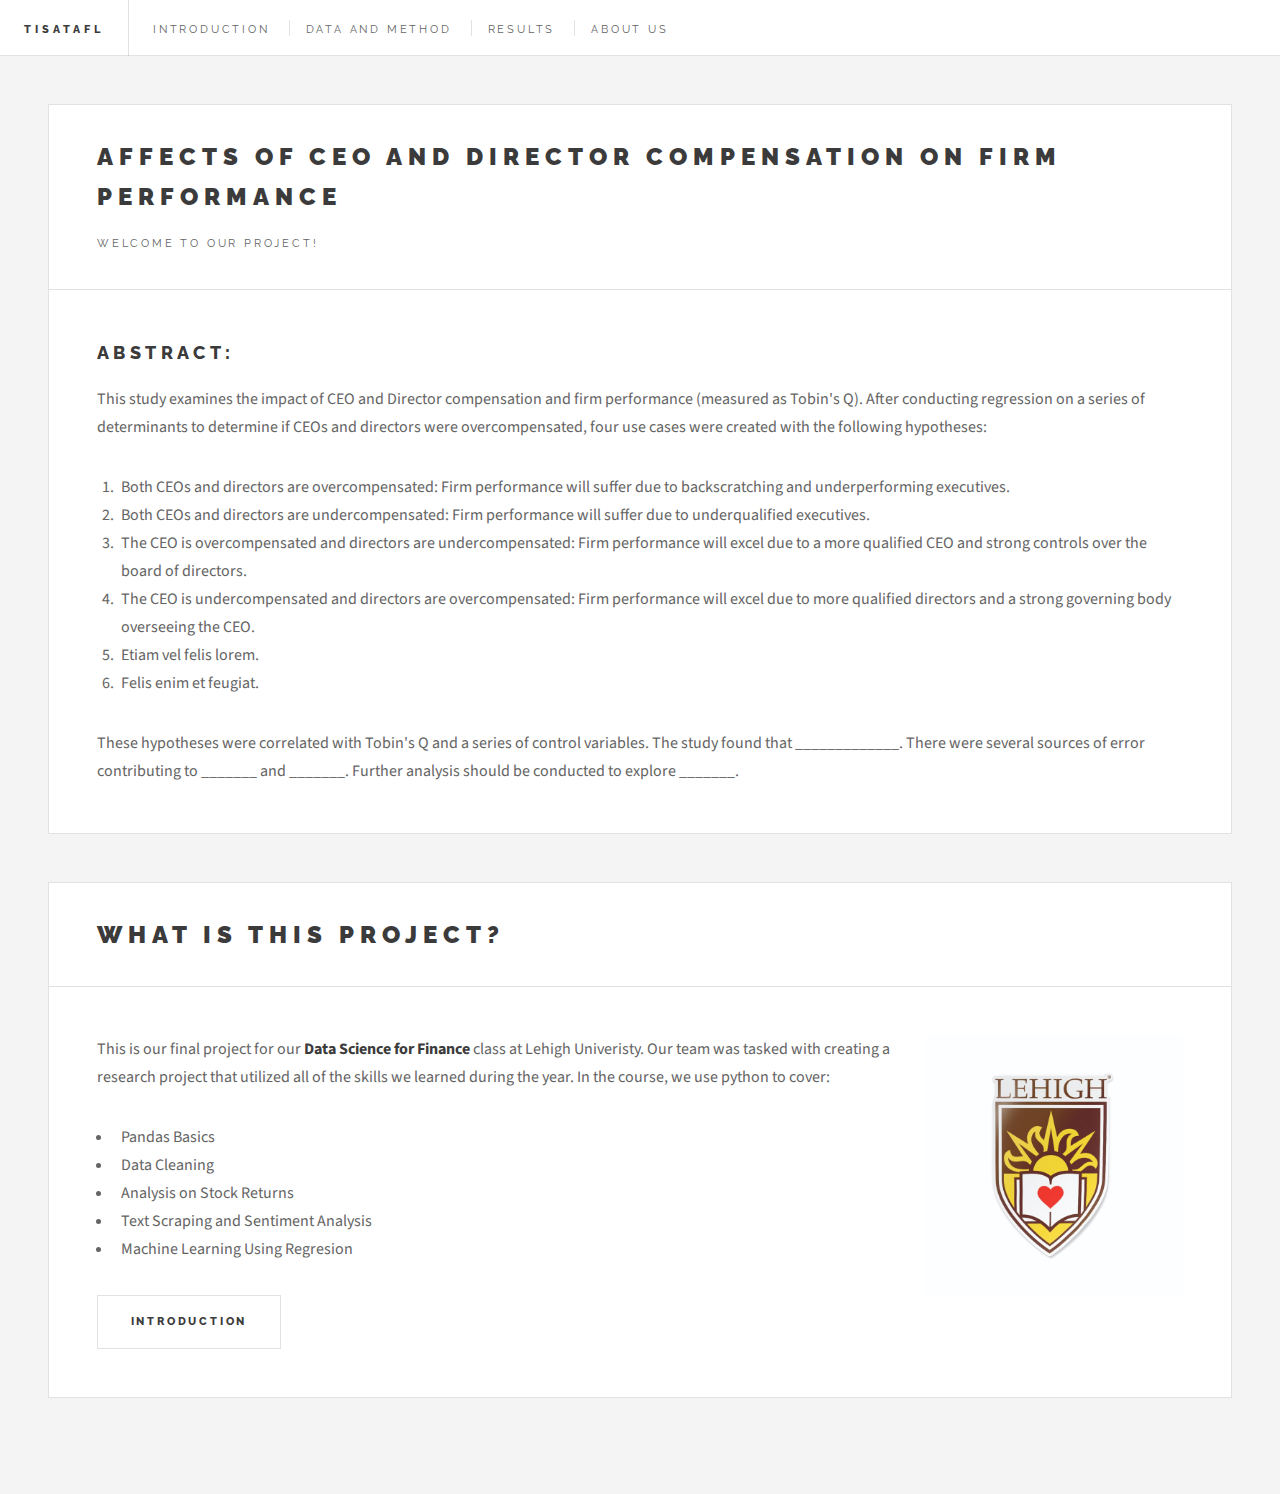
==== commit 22f74fba: "changed_home_name_to_tisatafl" ====
--- a/website/index.html
+++ b/website/index.html
@@ -6,7 +6,7 @@
 -->
 <html>
 		<head>
-			<title>Home</title>
+			<title>TISATAFL</title>
 			<meta charset="utf-8" />
 			<meta name="viewport" content="width=device-width, initial-scale=1, user-scalable=no" />
 			<link rel="stylesheet" href="assets/css/main.css" />
@@ -19,7 +19,7 @@
 		
 				<!-- Header -->
 				<header id="header">
-					<h1><a href="index.html">Home</a></h1>
+					<h1><a href="index.html">TISATAFL</a></h1>
 					<nav class="links">
 						<ul>
 							<li><a href="intro.html">Introduction</a></li>
